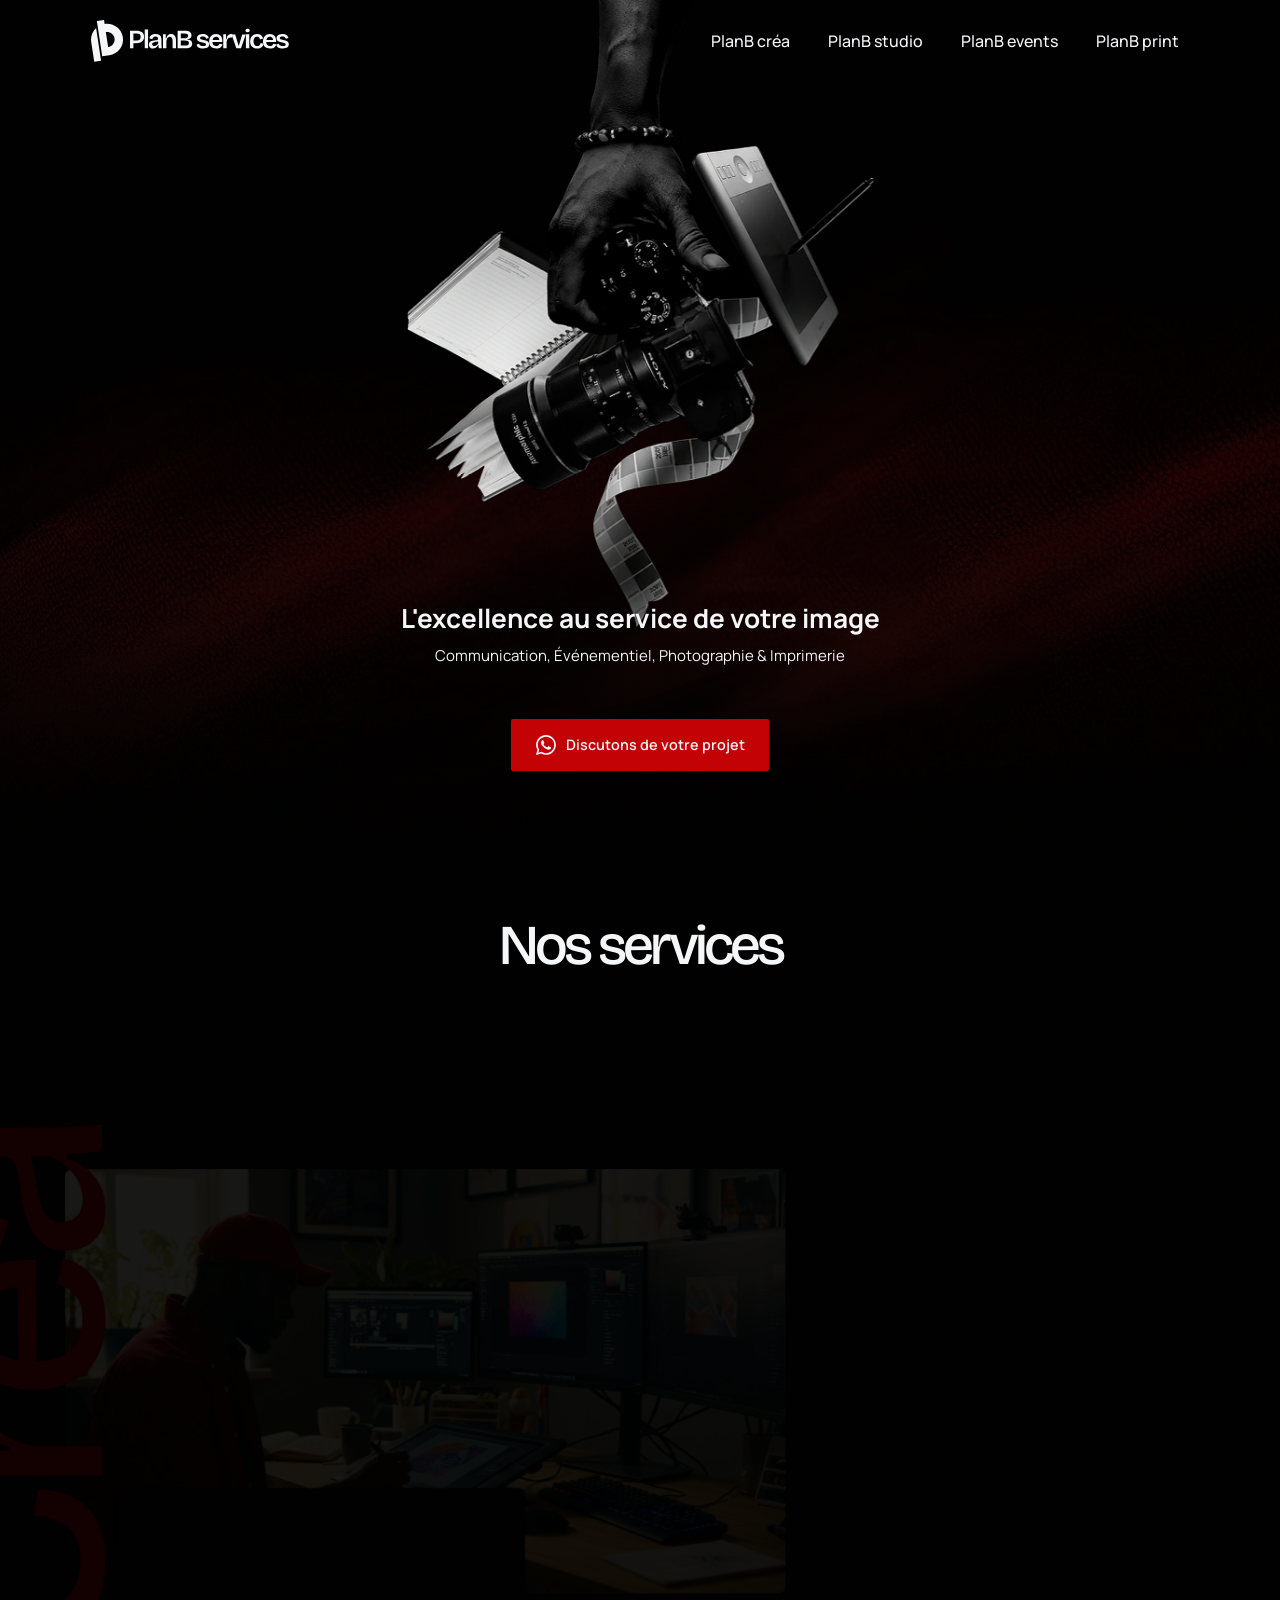
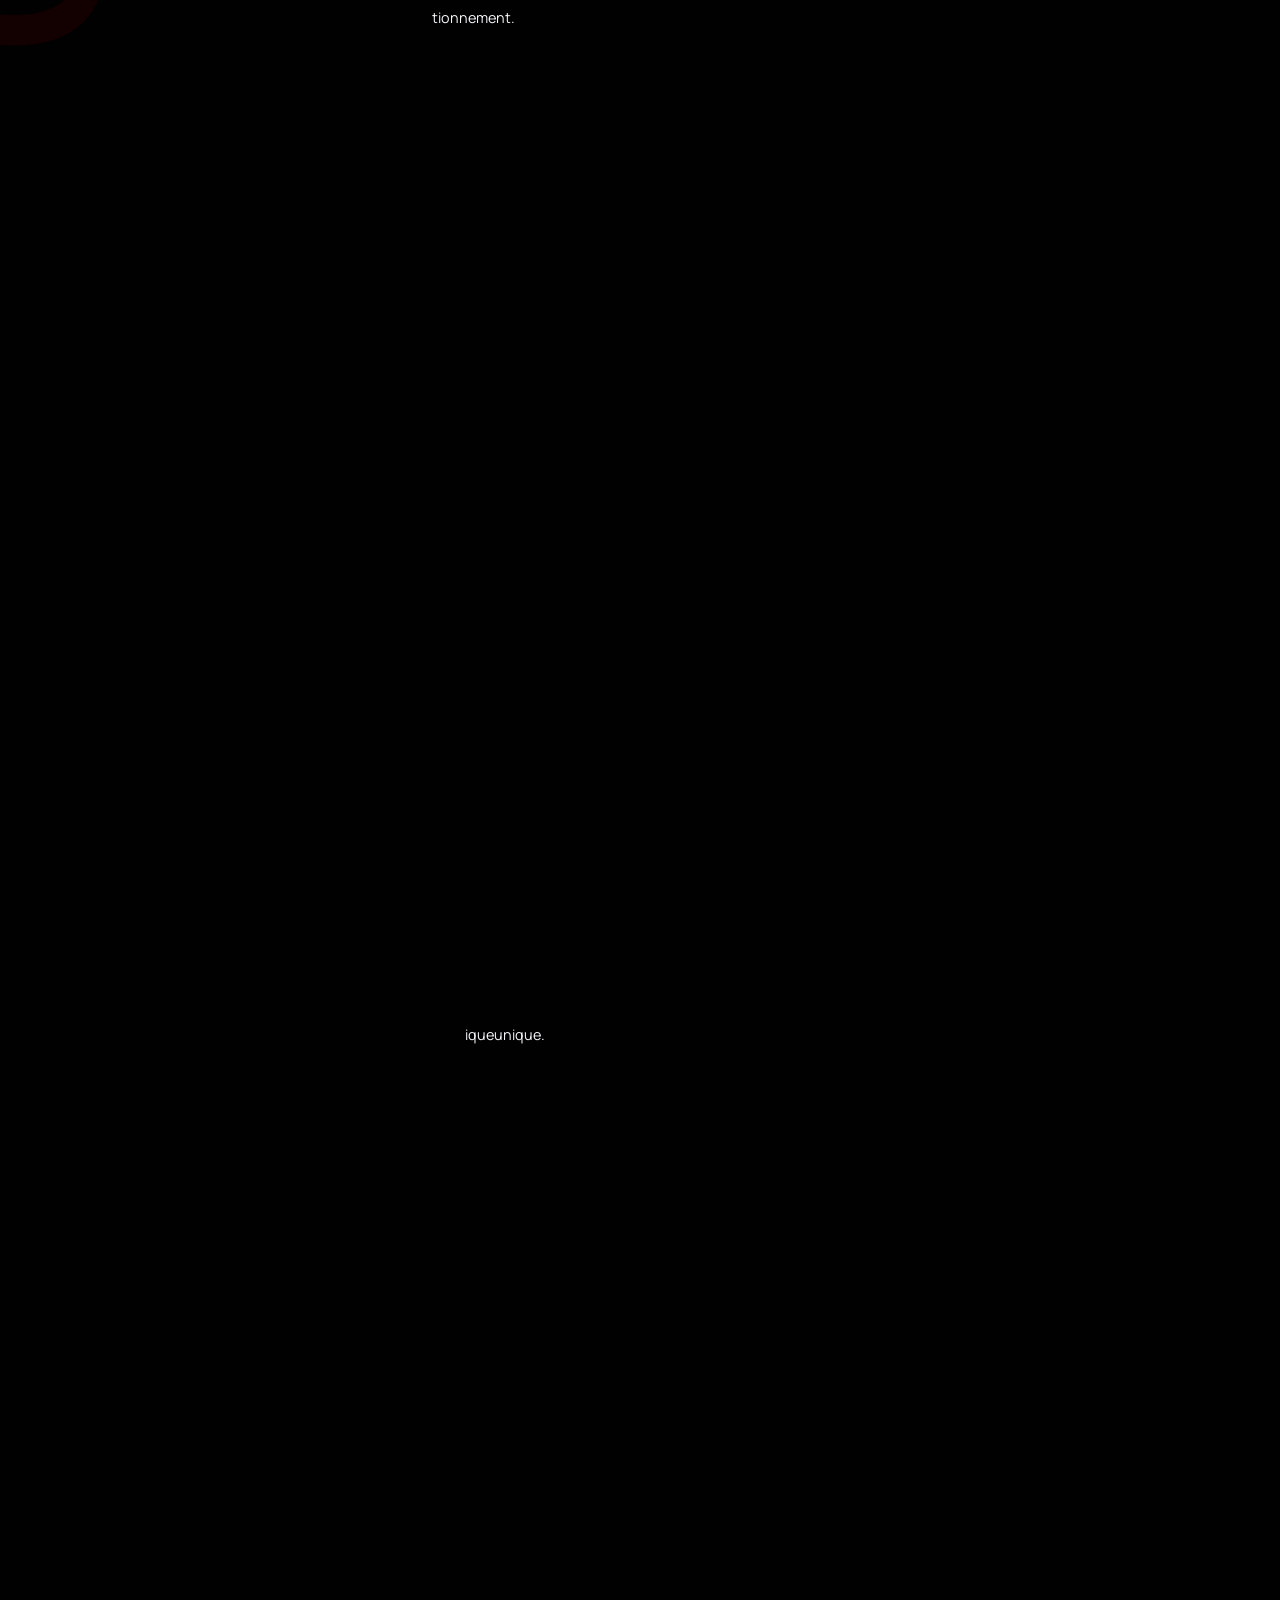
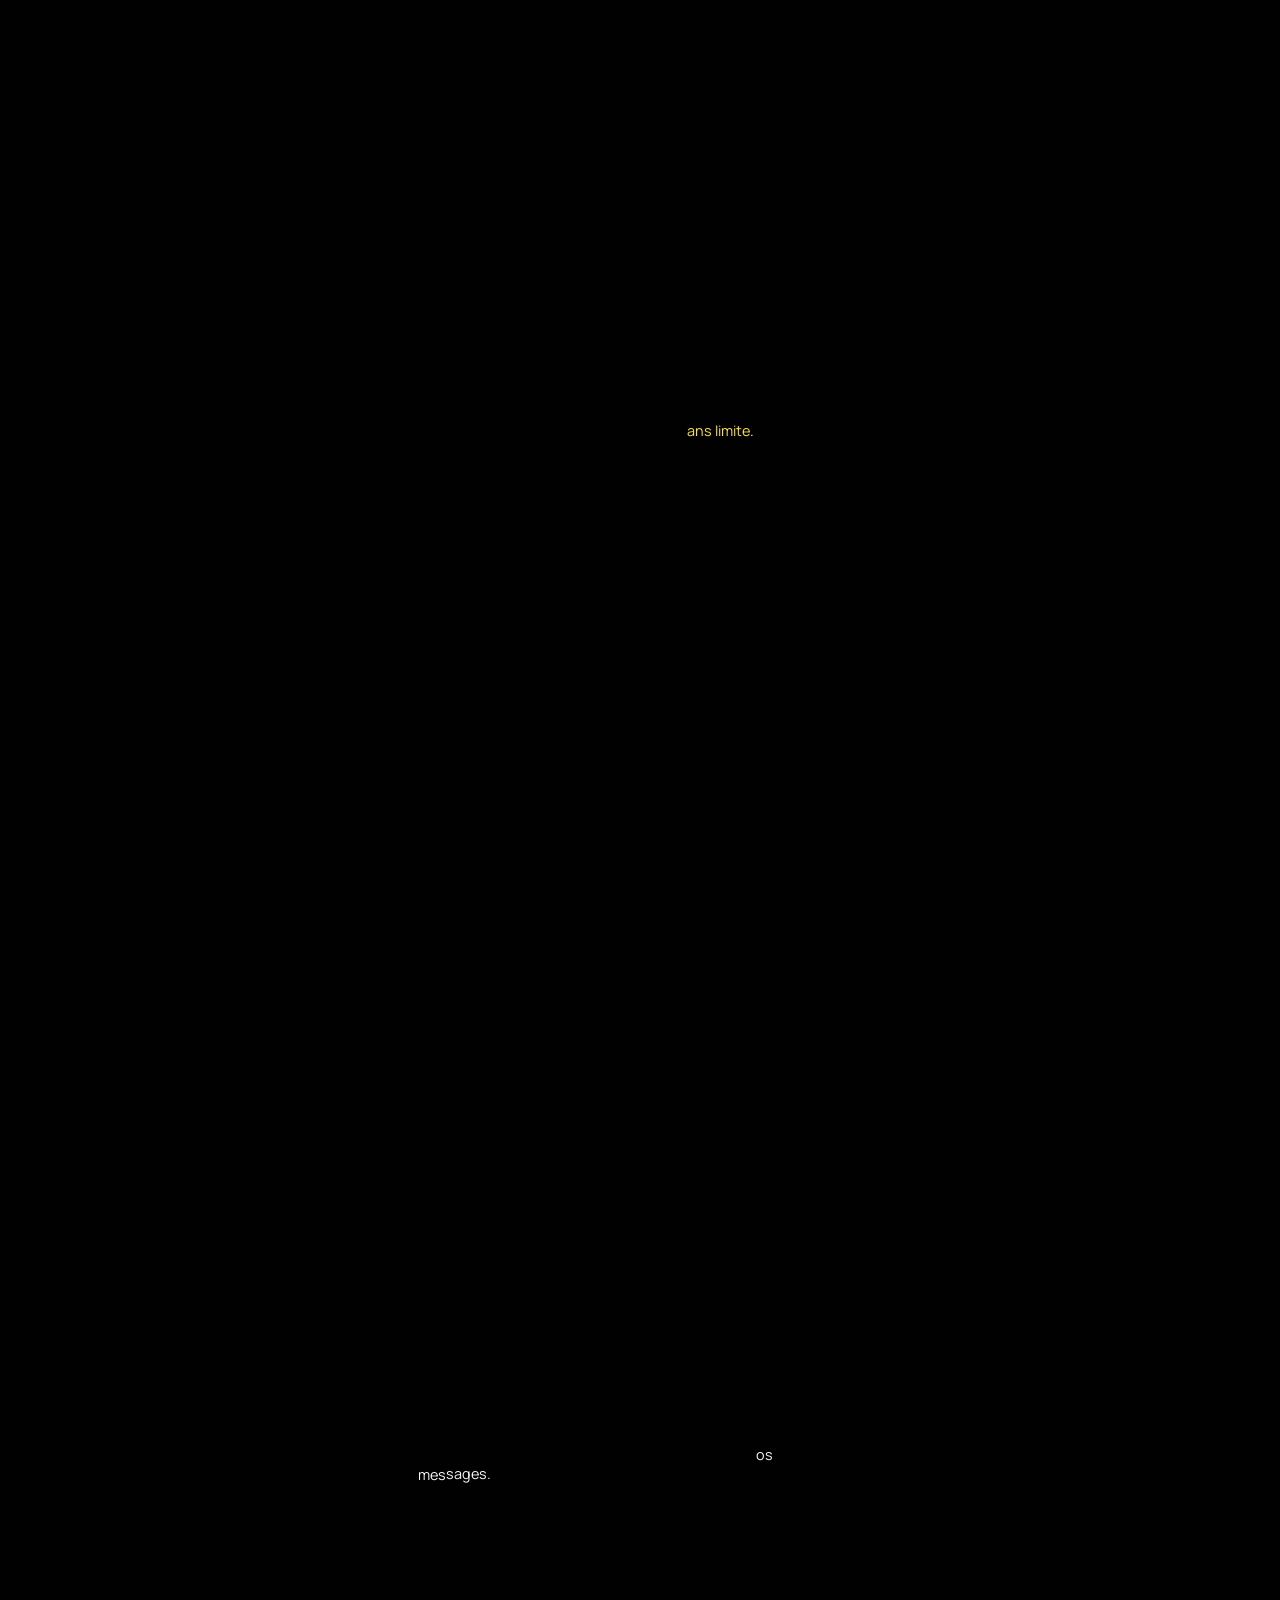
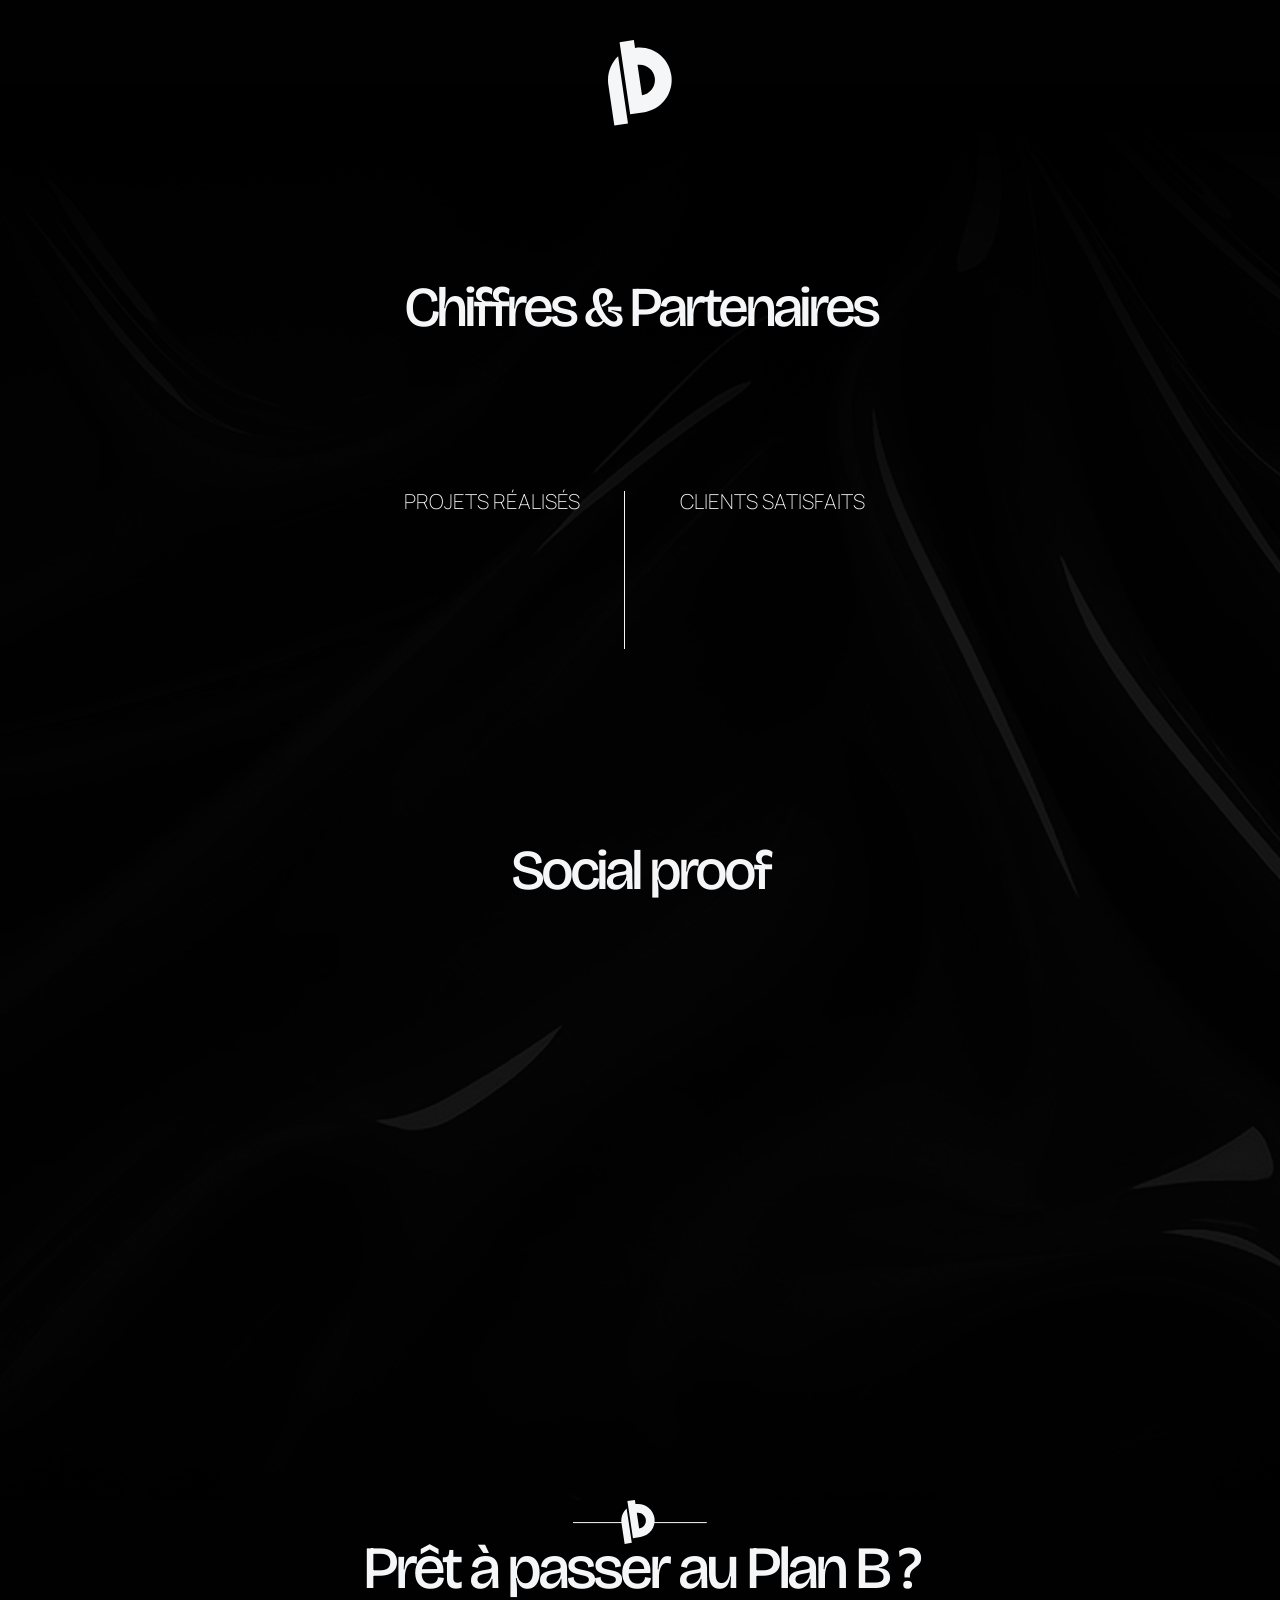
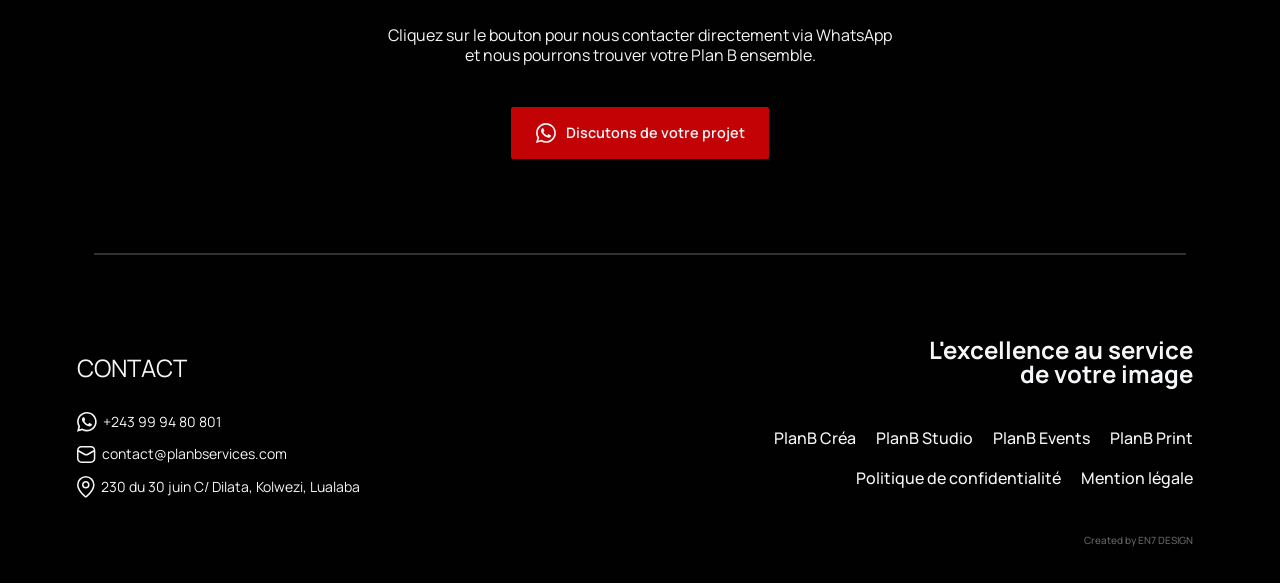
==== index.html @ 7822abae "update" ====
<!DOCTYPE html>
<!-- This site was created in Webflow. https://webflow.com --><!-- Last Published: Mon Mar 09 2026 15:01:54 GMT+0000 (Coordinated Universal Time) -->
<html data-wf-domain="planbservices.webflow.io" data-wf-page="699eeb5d9260fe08b76b0c05"
    data-wf-site="699eeb5b9260fe08b76b0b2a" data-wf-status="1" lang="fr-CD">

<head>
    <meta charset="utf-8" />
    <title>PlanB services</title>
    <meta
        content="PlanB Service est une entreprise spécialisée dans la communication, l’événementiel, la photographie professionnelle, le cleaning et l’imprimerie haute qualité. Nous mettons notre créativité, notre rigueur et notre professionnalisme au service des particuliers, des entreprises et des institutions pour des prestations sur mesure et de haute valeur."
        name="description" />
    <meta content="PlanB services" property="og:title" />
    <meta
        content="PlanB Service est une entreprise spécialisée dans la communication, l’événementiel, la photographie professionnelle, le cleaning et l’imprimerie haute qualité. Nous mettons notre créativité, notre rigueur et notre professionnalisme au service des particuliers, des entreprises et des institutions pour des prestations sur mesure et de haute valeur."
        property="og:description" />
    <meta
        content="images/Open_Graph.png"
        property="og:image" />
    <meta content="PlanB services" property="twitter:title" />
    <meta
        content="PlanB Service est une entreprise spécialisée dans la communication, l’événementiel, la photographie professionnelle, le cleaning et l’imprimerie haute qualité. Nous mettons notre créativité, notre rigueur et notre professionnalisme au service des particuliers, des entreprises et des institutions pour des prestations sur mesure et de haute valeur."
        property="twitter:description" />
    <meta property="og:type" content="website" />
    <meta content="width=device-width, initial-scale=1" name="viewport" />
    <style>.w-webflow-badge { display: none !important; }</style>
    <link href="css/main.css" rel="stylesheet" type="text/css" />
    <style>
        @media (max-width:991px) and (min-width:768px) {
            html.w-mod-js:not(.w-mod-ix) [data-w-id="c74a42cc-16de-cc41-8b6f-91c18eae8322"] {
                -webkit-transform: translate3d(1000px, null, 0) scale3d(1, 1, 1) rotateX(0) rotateY(0) rotateZ(0) skew(0, 0);
                -moz-transform: translate3d(1000px, null, 0) scale3d(1, 1, 1) rotateX(0) rotateY(0) rotateZ(0) skew(0, 0);
                -ms-transform: translate3d(1000px, null, 0) scale3d(1, 1, 1) rotateX(0) rotateY(0) rotateZ(0) skew(0, 0);
                transform: translate3d(1000px, null, 0) scale3d(1, 1, 1) rotateX(0) rotateY(0) rotateZ(0) skew(0, 0);
            }

            html.w-mod-js:not(.w-mod-ix) [data-w-id="a3615e4f-4cca-b094-3f94-c602d8b2dfe6"] {
                -webkit-transform: translate3d(1000px, null, 0) scale3d(1, 1, 1) rotateX(0) rotateY(0) rotateZ(0) skew(0, 0);
                -moz-transform: translate3d(1000px, null, 0) scale3d(1, 1, 1) rotateX(0) rotateY(0) rotateZ(0) skew(0, 0);
                -ms-transform: translate3d(1000px, null, 0) scale3d(1, 1, 1) rotateX(0) rotateY(0) rotateZ(0) skew(0, 0);
                transform: translate3d(1000px, null, 0) scale3d(1, 1, 1) rotateX(0) rotateY(0) rotateZ(0) skew(0, 0);
            }
        }

        @media (max-width:767px) and (min-width:480px) {
            html.w-mod-js:not(.w-mod-ix) [data-w-id="c74a42cc-16de-cc41-8b6f-91c18eae8322"] {
                -webkit-transform: translate3d(1000px, null, 0) scale3d(1, 1, 1) rotateX(0) rotateY(0) rotateZ(0) skew(0, 0);
                -moz-transform: translate3d(1000px, null, 0) scale3d(1, 1, 1) rotateX(0) rotateY(0) rotateZ(0) skew(0, 0);
                -ms-transform: translate3d(1000px, null, 0) scale3d(1, 1, 1) rotateX(0) rotateY(0) rotateZ(0) skew(0, 0);
                transform: translate3d(1000px, null, 0) scale3d(1, 1, 1) rotateX(0) rotateY(0) rotateZ(0) skew(0, 0);
            }

            html.w-mod-js:not(.w-mod-ix) [data-w-id="a3615e4f-4cca-b094-3f94-c602d8b2dfe6"] {
                -webkit-transform: translate3d(1000px, null, 0) scale3d(1, 1, 1) rotateX(0) rotateY(0) rotateZ(0) skew(0, 0);
                -moz-transform: translate3d(1000px, null, 0) scale3d(1, 1, 1) rotateX(0) rotateY(0) rotateZ(0) skew(0, 0);
                -ms-transform: translate3d(1000px, null, 0) scale3d(1, 1, 1) rotateX(0) rotateY(0) rotateZ(0) skew(0, 0);
                transform: translate3d(1000px, null, 0) scale3d(1, 1, 1) rotateX(0) rotateY(0) rotateZ(0) skew(0, 0);
            }
        }

        @media (max-width:479px) {
            html.w-mod-js:not(.w-mod-ix) [data-w-id="c74a42cc-16de-cc41-8b6f-91c18eae8322"] {
                -webkit-transform: translate3d(1000px, null, 0) scale3d(1, 1, 1) rotateX(0) rotateY(0) rotateZ(0) skew(0, 0);
                -moz-transform: translate3d(1000px, null, 0) scale3d(1, 1, 1) rotateX(0) rotateY(0) rotateZ(0) skew(0, 0);
                -ms-transform: translate3d(1000px, null, 0) scale3d(1, 1, 1) rotateX(0) rotateY(0) rotateZ(0) skew(0, 0);
                transform: translate3d(1000px, null, 0) scale3d(1, 1, 1) rotateX(0) rotateY(0) rotateZ(0) skew(0, 0);
            }

            html.w-mod-js:not(.w-mod-ix) [data-w-id="a3615e4f-4cca-b094-3f94-c602d8b2dfe6"] {
                -webkit-transform: translate3d(1000px, null, 0) scale3d(1, 1, 1) rotateX(0) rotateY(0) rotateZ(0) skew(0, 0);
                -moz-transform: translate3d(1000px, null, 0) scale3d(1, 1, 1) rotateX(0) rotateY(0) rotateZ(0) skew(0, 0);
                -ms-transform: translate3d(1000px, null, 0) scale3d(1, 1, 1) rotateX(0) rotateY(0) rotateZ(0) skew(0, 0);
                transform: translate3d(1000px, null, 0) scale3d(1, 1, 1) rotateX(0) rotateY(0) rotateZ(0) skew(0, 0);
            }
        }
    </style>

    <link href="https://fonts.googleapis.com" rel="preconnect" />
    <link href="https://fonts.gstatic.com" rel="preconnect" crossorigin="anonymous" />
    <script src="js/webfont.js" type="text/javascript"></script>
    <script
        type="text/javascript">WebFont.load({ google: { families: ["Bricolage Grotesque:300,400,500,600,700", "Manrope:300,400,500,600,700"] } });</script>
    <script
        type="text/javascript">!function (o, c) { var n = c.documentElement, t = " w-mod-"; n.className += t + "js", ("ontouchstart" in o || o.DocumentTouch && c instanceof DocumentTouch) && (n.className += t + "touch") }(window, document);</script>
    <link href="images/Favicon_32.svg"
        rel="shortcut icon" type="image/x-icon" />
    <link href="images/Webclip.svg"
        rel="apple-touch-icon" />
</head>

<body class="body">
    <div class="navbar navbg">
        <div class="nav_container"><a href="/" aria-current="page" class="w-inline-block w--current"><img
                    src="images/Logo.svg"
                    loading="eager" alt="Logo PlanB services" class="nav_logo" /></a><img
                src="images/Icon-Burger.svg"
                loading="lazy" data-w-id="e7c700ce-c413-b116-5d73-590a973cc11f" alt="" class="icon-burger" /><img
                src="images/Icon-X.svg"
                loading="lazy" data-w-id="4d67cb08-0c74-71ad-fd3b-d92de8c2fee2" alt="" class="icon-x" />
            <div class="nav_linkgrp"><a href="#" class="nav_link w-inline-block">
                    <p class="nav_link-p">PlanB créa</p>
                </a><a href="#" class="nav_link w-inline-block">
                    <p class="nav_link-p">PlanB studio</p>
                </a><a href="#" class="nav_link w-inline-block">
                    <p class="nav_link-p">PlanB events</p>
                </a><a href="#" class="nav_link w-inline-block">
                    <p class="nav_link-p">PlanB print</p>
                </a></div>
        </div>
        <div data-w-id="c74a42cc-16de-cc41-8b6f-91c18eae8322" class="nav_link-mobile">
            <div class="nav_linkgrp-mobile"><a href="#" class="nav_link w-inline-block">
                    <p class="nav_link-p">PlanB créa</p>
                </a><a href="#" class="nav_link w-inline-block">
                    <p class="nav_link-p">PlanB studio</p>
                </a><a href="#" class="nav_link w-inline-block">
                    <p class="nav_link-p">PlanB events</p>
                </a><a href="#" class="nav_link w-inline-block">
                    <p class="nav_link-p">PlanB print</p>
                </a></div><img
                src="images/Icon.svg"
                loading="lazy" alt="" />
        </div>
    </div>
    <div class="navbar">
        <div class="nav_container"><a href="/" aria-current="page" class="w-inline-block w--current"><img
                    src="images/Logo.svg"
                    loading="eager" alt="Logo PlanB services" class="nav_logo" /></a><img
                src="images/Icon-Burger.svg"
                loading="lazy" alt="" class="icon-burger" /><img
                src="images/Icon-X.svg"
                loading="lazy" data-w-id="a3615e4f-4cca-b094-3f94-c602d8b2dfd8" alt="" class="icon-x" />
            <div class="nav_linkgrp"><a href="#" class="nav_link w-inline-block">
                    <p class="nav_link-p">PlanB créa</p>
                </a><a href="#" class="nav_link w-inline-block">
                    <p class="nav_link-p">PlanB studio</p>
                </a><a href="#" class="nav_link w-inline-block">
                    <p class="nav_link-p">PlanB events</p>
                </a><a href="#" class="nav_link w-inline-block">
                    <p class="nav_link-p">PlanB print</p>
                </a></div>
        </div>
        <div data-w-id="a3615e4f-4cca-b094-3f94-c602d8b2dfe6" class="nav_link-mobile">
            <div class="nav_linkgrp-mobile"><a href="#" class="nav_link w-inline-block">
                    <p class="nav_link-p">PlanB créa</p>
                </a><a href="#" class="nav_link w-inline-block">
                    <p class="nav_link-p">PlanB studio</p>
                </a><a href="#" class="nav_link w-inline-block">
                    <p class="nav_link-p">PlanB events</p>
                </a><a href="#" class="nav_link w-inline-block">
                    <p class="nav_link-p">PlanB print</p>
                </a></div><img
                src="images/Icon.svg"
                loading="lazy" alt="" />
        </div>
    </div>
    <div class="header"><img
            src="images/Tof_1.webp"
            loading="eager" data-w-id="e3d3c56b-3a02-8de1-d764-bba1843bf811" sizes="(max-width: 504px) 100vw, 504px"
            alt=""
            srcset="images/Tof_1-p-500.webp 500w, images/Tof_1.webp 504w"
            class="header_tof1" />
        <div class="header_titlegrp">
            <div class="header_titlegrp_title">
                <p class="header_p1">L&#x27;excellence au service de votre image</p>
                <h1 class="header_p2">Communication, Événementiel, Photographie &amp; Imprimerie</h1>
            </div>
            <div
                data-wf-target="[[[&quot;699eeb5d9260fe08b76b0c05&quot;,&quot;8f1b9cdf-6d12-6ef9-91c6-23f1eb458096&quot;],[]]]">
                <a href="https://wa.me/+243999480801/" class="cta w-inline-block"><img
                        src="images/Icon-WhatsApp.svg"
                        loading="lazy" alt="" />
                    <p class="cta-text">Discutons de votre projet</p>
                </a></div>
        </div>
    </div>
    <section class="servicestitle">
        <h2 class="titlesection">Nos services</h2>
    </section>
    <section data-w-id="0fa7e7b3-b538-0a51-0c16-571c35d60971" class="servicescrea">
        <div class="crea_container">
            <div class="titlegrp">
                <h2 id="Crea-Titlte" class="titlegrp_p1">PlanB <span class="accentprimary">créa</span></h2>
                <h2 id="Crea-Titlte-Mobile" class="titlegrp_p1 mobile">PlanB <span class="accentprimary">créa</span>
                </h2>
                <p id="Crea_Paragraphe" class="titlegrp_p2">Donnez vie à votre identité. De la <span
                        class="accent">stratégie marketing</span> au <span class="accent">design graphique</span>, nous
                    concevons des <span class="accent">univers visuels</span> qui captivent votre audience et renforcent
                    votre positionnement.</p>
                <p id="Crea_Paragraphe-Mobile" class="titlegrp_p2 mobile">Donnez vie à votre identité. De la <span
                        class="accent">stratégie marketing</span> au <span class="accent">design graphique</span>, nous
                    concevons des <span class="accent">univers visuels</span> qui captivent votre audience et renforcent
                    votre positionnement.</p>
            </div>
            <div id="CTA-Crea"
                data-wf-target="[[[&quot;699eeb5d9260fe08b76b0c05&quot;,&quot;906fb30f-d2c0-e6ce-91c4-baf563263d51&quot;],[]]]"
                class="cardcta-bloc"><a href="#" class="cta w-button">Voir nos réalisations Créa -&gt;</a></div><img
                src="images/Img_Crea.webp"
                loading="lazy" sizes="(max-width: 1039px) 100vw, 1039px"
                srcset="images/Img_Crea-p-500.webp 500w, images/Img_Crea-p-800.webp 800w, images/Img_Crea.webp 1039w"
                alt="PlanB crea" class="img-services" /><img
                src="images/Img_Crea-Mobile.webp"
                loading="lazy" sizes="(max-width: 1112px) 100vw, 1112px"
                srcset="images/Img_Crea-Mobile-p-500.webp 500w, images/Img_Crea-Mobile-p-800.webp 800w, images/Img_Crea-Mobile-p-1080.webp 1080w, images/Img_Crea-Mobile.webp 1112w"
                alt="PlanB Crea" id="Img_Crea-Mobile" class="img_services-mobile" />
        </div>
    </section>
    <section data-w-id="b0c1cf1f-c4ae-402e-6e4e-e07260f9c871" class="servicesstudio">
        <div class="studio-container">
            <div class="titlegrp studio">
                <h2 id="Studio-Titlte" class="titlegrp_p1">PlanB <span class="accentprimary">studio</span></h2>
                <h2 id="Studio-Titlte-Mobile" class="titlegrp_p1 mobile">PlanB <span class="accentprimary">studio</span>
                </h2>
                <p id="Studio_Paragraphe" class="titlegrp_p2"><span class="accent">L&#x27;art de capturer
                        l&#x27;essentiel</span>. Nos experts en photographie et vidéographie immortalisent vos projets
                    avec une qualité cinématographique et un regard artistiqueunique.</p>
                <p id="Studio_Paragraphe-Mobile" class="titlegrp_p2 mobile"><span class="accent">L&#x27;art de capturer
                        l&#x27;essentiel</span>. Nos experts en photographie et vidéographie immortalisent vos projets
                    avec une qualité cinématographique et un regard artistique unique.</p>
            </div>
            <div id="CTA-Studio" class="cardcta-bloc"><a href="#" class="cta w-button">Voir nos réalisations Studio
                    -&gt;</a></div><img
                src="images/Img_Studio.webp"
                loading="eager" sizes="(max-width: 1018px) 100vw, 1018px"
                srcset="images/Img_Studio-p-500.webp 500w, images/Img_Studio-p-800.webp 800w, images/Img_Studio.webp 1018w"
                alt="PlanB studio" class="img-services studio" /><img
                src="images/Img_Studio-Mobile.webp"
                loading="lazy" sizes="(max-width: 1243px) 100vw, 1243px"
                srcset="images/Img_Studio-Mobile-p-500.webp 500w, images/Img_Studio-Mobile-p-800.webp 800w, images/Img_Studio-Mobile-p-1080.webp 1080w, images/Img_Studio-Mobile.webp 1243w"
                alt="PlanB studio" id="Img_Studio-Mobile" class="img_services-mobile studio" />
        </div>
    </section>
    <section data-w-id="dc34fd31-a7d4-89fa-13bd-3446bd7495a3" class="servicesevents">
        <div class="events-container">
            <div class="titlegrp events">
                <h2 id="Events-Titlte" class="titlegrp_p1">PlanB <span class="accentprimary">events</span></h2>
                <h2 id="Events-Titlte-Mobile" class="titlegrp_p1 mobile">PlanB <span class="accentprimary">events</span>
                </h2>
                <p id="Events_Paragraphe" class="titlegrp_p2">Transformez vos idées en moments inoubliables. Nous
                    orchestrons vos <span class="accent">événements privés</span> et <span
                        class="accent">corporatifs</span> avec une rigueur logistique et une <span
                        class="accent">créativité sans limite</span>.</p>
                <p id="Events_Paragraphe-Mobile" class="titlegrp_p2 mobile"><span class="accent">L&#x27;art de capturer
                        l&#x27;essentiel</span>. Nos experts en photographie et vidéographie immortalisent vos projets
                    avec une qualité cinématographique et un regard artistique unique.</p>
            </div>
            <div id="CTA-Events" class="cardcta-bloc"><a href="#" class="cta w-button">Voir nos réalisations Events
                    -&gt;</a></div><img
                src="images/Img_Events.webp"
                loading="lazy" sizes="(max-width: 1027px) 100vw, 1027px"
                srcset="images/Img_Events-p-500.webp 500w, images/Img_Events-p-800.webp 800w, images/Img_Events.webp 1027w"
                alt="PlanB Events" class="img-services events" /><img
                src="images/Img_Events-Mobile.webp"
                loading="lazy" sizes="(max-width: 1180px) 100vw, 1180px"
                srcset="images/Img_Events-Mobile-p-500.webp 500w, images/Img_Events-Mobile-p-800.webp 800w, images/Img_Events-Mobile-p-1080.webp 1080w, images/Img_Events-Mobile.webp 1180w"
                alt="PlanB Events" id="Img_Events-Mobile" class="img_services-mobile events" />
        </div>
    </section>
    <section data-w-id="2af33fd7-003f-6335-d7af-de09f0a50bcc" class="servicesprint">
        <div class="print-container">
            <div class="titlegrp print">
                <h2 id="Print-Titlte" class="titlegrp_p1">PlanB <span class="accentprimary">print</span></h2>
                <h2 id="Print-Titlte-Mobile" class="titlegrp_p1 mobile">PlanB <span class="accentprimary">print</span>
                </h2>
                <p id="Print_Paragraphe" class="titlegrp_p2">L&#x27;impression haute définition sur tous supports. Petit
                    ou grand format, nous garantissons une <span class="accent">précision technique</span> et des <span
                        class="accent">finitions premium</span> pour sublimer vos messages.</p>
                <p id="Print_Paragraphe-Mobile" class="titlegrp_p2 mobile">L&#x27;impression haute définition sur tous
                    supports. Petit ou grand format, nous garantissons une <span class="accent">précision
                        technique</span> et des <span class="accent">finitions premium</span> pour sublimer vos
                    messages.</p>
            </div>
            <div id="CTA-Print" class="cardcta-bloc"><a href="#" class="cta w-button">Voir nos réalisations Print
                    -&gt;</a></div><img
                src="images/Img-Print.webp"
                loading="lazy" sizes="(max-width: 1027px) 100vw, 1027px"
                srcset="images/Img-Print-p-500.webp 500w, images/Img-Print-p-800.webp 800w, images/Img-Print.webp 1027w"
                alt="PlanB Print" class="img-services print" /><img
                src="images/Img-Print-Mobile.webp"
                loading="lazy" sizes="(max-width: 1163px) 100vw, 1163px"
                srcset="images/Img-Print-Mobile-p-500.webp 500w, images/Img-Print-Mobile-p-800.webp 800w, images/Img-Print-Mobile-p-1080.webp 1080w, images/Img-Print-Mobile.webp 1163w"
                alt="PlanB Print" id="Img_Print-Mobile" class="img_services-mobile print" />
        </div>
    </section>
    <section class="socialproof-chiffres">
        <section class="chiffres"><img
                src="images/Logo-Icon.svg"
                loading="lazy" alt="Symbole PlanB services" class="chiffres-icon" />
            <div class="chiffres-container">
                <h2 class="titlesection">Chiffres &amp; Partenaires</h2>
                <div class="chiffres-bloc">
                    <div class="chiffres_bloc">
                        <p class="chiffres_p1">Projets réalisés</p>
                        <p id="Chiffres_01" class="chiffres_p2">150+</p>
                        <p id="Chiffres_01-Mobile" class="chiffres_p2 mobile">150+</p>
                    </div>
                    <div class="chiffres_bloc bloc2">
                        <p class="chiffres_p1">Clients satisfaits</p>
                        <p id="Chiffres_02" class="chiffres_p2">98%</p>
                        <p id="Chiffres_02-Mobile" class="chiffres_p2 mobile">98%</p>
                    </div>
                </div>
            </div>
        </section>
        <section class="socialproof">
            <div class="socialproof-container">
                <h2 class="titlesection">Social proof</h2>
                <div id="SocialProof" class="socialproof_card-wrapper">
                    <div id="SocialCard-1" class="socialproof_card"><img
                            src="images/SocialProof_Img-01.png"
                            loading="lazy" alt="" class="socialproof_img" />
                        <div class="socialproof_textgrp">
                            <p class="socialproof_p1">Une organisation sans faille pour le lancement de notre nouveau
                                produit. PlanB a su transformer une simple salle en un univers immersif qui a bluffé nos
                                partenaires.</p>
                            <p class="socialproof_p2">Marc D., Directeur Marketing</p>
                        </div>
                    </div>
                    <div id="SocialCard-2" class="socialproof_card"><img
                            src="images/SocialProof_Img-02.png"
                            loading="lazy" alt="" class="socialproof_img" />
                        <div class="socialproof_textgrp">
                            <p class="socialproof_p1">La synergie entre le studio photo et l&#x27;équipe créative est
                                incroyable. Ils ont capturé l&#x27;essence de notre marque de joaillerie avec une
                                élégance rare.</p>
                            <p class="socialproof_p2">Sarah L., Créatrice de bijoux</p>
                        </div>
                    </div>
                    <div id="SocialCard-3" class="socialproof_card"><img
                            src="images/SocialProof_Img-03.png"
                            loading="lazy" alt="" class="socialproof_img" />
                        <div class="socialproof_textgrp">
                            <p class="socialproof_p1">Réactivité et qualité de finition exemplaires. Nos catalogues de
                                luxe ont été livrés en un temps record avec une précision de couleur parfaite.</p>
                            <p class="socialproof_p2">Jean-Pierre M., Responsable Communication</p>
                        </div>
                    </div>
                    <div id="SocialCard-4" class="socialproof_card"><img
                            src="images/SocialProof_Img-04.png"
                            loading="lazy" alt="" class="socialproof_img" />
                        <div class="socialproof_textgrp">
                            <p class="socialproof_p1">Au-delà de l&#x27;exécution, c&#x27;est l&#x27;écoute et le
                                conseil qui font la force de PlanB. Ils ont su redonner une cohérence à notre image de
                                marque avec un professionnalisme exemplaire.</p>
                            <p class="socialproof_p2">Anne-Sophie R., Fondatrice de Start-up</p>
                        </div>
                    </div>
                </div>
                <div id="SocialProof-Mobile" class="socialproof_card-wrapper mobile">
                    <div id="SocialCard-1-Mobile" class="socialproof_card mobile"><img
                            src="images/SocialProof_Img-01.png"
                            loading="lazy" alt="" class="socialproof_img" />
                        <div class="socialproof_textgrp">
                            <p class="socialproof_p1">Une organisation sans faille pour le lancement de notre nouveau
                                produit. PlanB a su transformer une simple salle en un univers immersif qui a bluffé nos
                                partenaires.</p>
                            <p class="socialproof_p2">Marc D., Directeur Marketing</p>
                        </div>
                    </div>
                    <div id="SocialCard-2-Mobile" class="socialproof_card mobile"><img
                            src="images/SocialProof_Img-02.png"
                            loading="lazy" alt="" class="socialproof_img" />
                        <div class="socialproof_textgrp">
                            <p class="socialproof_p1">La synergie entre le studio photo et l&#x27;équipe créative est
                                incroyable. Ils ont capturé l&#x27;essence de notre marque de joaillerie avec une
                                élégance rare.</p>
                            <p class="socialproof_p2">Sarah L., Créatrice de bijoux</p>
                        </div>
                    </div>
                    <div id="SocialCard-3-Mobile" class="socialproof_card mobile"><img
                            src="images/SocialProof_Img-03.png"
                            loading="lazy" alt="" class="socialproof_img" />
                        <div class="socialproof_textgrp">
                            <p class="socialproof_p1">Réactivité et qualité de finition exemplaires. Nos catalogues de
                                luxe ont été livrés en un temps record avec une précision de couleur parfaite.</p>
                            <p class="socialproof_p2">Jean-Pierre M., Responsable Communication</p>
                        </div>
                    </div>
                    <div id="SocialCard-4-Mobile" class="socialproof_card mobile"><img
                            src="images/SocialProof_Img-04.png"
                            loading="lazy" alt="" class="socialproof_img" />
                        <div class="socialproof_textgrp">
                            <p class="socialproof_p1">Au-delà de l&#x27;exécution, c&#x27;est l&#x27;écoute et le
                                conseil qui font la force de PlanB. Ils ont su redonner une cohérence à notre image de
                                marque avec un professionnalisme exemplaire.</p>
                            <p class="socialproof_p2">Anne-Sophie R., Fondatrice de Start-up</p>
                        </div>
                    </div>
                </div>
            </div>
        </section>
    </section>
    
    <section class="steptob"><img
            src="images/Icon_Line.svg"
            loading="lazy" alt="" />
        <div class="steptob-container">
            <div class="steptob_titlegrp">
                <h2 class="steptob_p1">Prêt à passer au Plan B ?</h2>
                <p class="steptob_p2">Cliquez sur le bouton pour nous contacter directement via WhatsApp et nous
                    pourrons trouver votre Plan B ensemble.</p>
            </div>
            <div><a href="https://wa.me/+243999480801/" class="cta w-inline-block"><img
                        src="images/Icon-WhatsApp.svg"
                        loading="lazy" alt="" />
                    <p class="cta-text">Discutons de votre projet</p>
                </a></div>
        </div>
    </section>

    <section class="footer">
        <img src="images/Footer-Line.svg" loading="lazy" alt="" class="footer_line" />
        <div class="footer-container">
            <p class="signature">Created by EN7 DESIGN</p>
            <div class="footer_contact">
                <p class="contact-title">CONTACT</p>
                <div class="contact-listgrp">
                    <div class="contact_list"><img
                            src="images/Footer-Icon-WhatsApp.svg"
                            loading="lazy" alt="" class="footer_icon" />
                        <p class="contact-p">+243 99 94 80 801</p>
                    </div>
                    <div class="contact_list"><img
                            src="images/Footer-Icon-Mail.svg"
                            loading="lazy" alt="" class="footer_icon" />
                        <p class="contact-p">contact@planbservices.com</p>
                    </div>
                    <div class="contact_list"><img
                            src="images/Footer-Icon-Map.svg"
                            loading="lazy" alt="" class="footer_icon" />
                        <p class="contact-p">230 du 30 juin C/ Dilata, Kolwezi, Lualaba</p>
                    </div>
                </div>
            </div>
            <div class="footer_right">
                <p class="footer_right-p1">L&#x27;excellence au service de votre image</p>
                <div class="footer_right-linkgrp"><a href="#" class="nav_link w-inline-block">
                        <p class="nav_link-p is-footer">PlanB Créa</p>
                    </a><a href="#" class="nav_link w-inline-block">
                        <p class="nav_link-p is-footer">PlanB Studio</p>
                    </a><a href="#" class="nav_link w-inline-block">
                        <p class="nav_link-p is-footer">PlanB Events</p>
                    </a><a href="#" class="nav_link w-inline-block">
                        <p class="nav_link-p is-footer">PlanB Print</p>
                    </a><a href="#" class="nav_link w-inline-block">
                        <p class="nav_link-p is-footer">Politique de confidentialité</p>
                    </a><a href="#" class="nav_link w-inline-block">
                        <p class="nav_link-p is-footer">Mention légale</p>
                    </a></div>
            </div>
        </div>
    </section>


    <script src="js/jquery-3.5.1.min.dc5e7f18c8.js" type="text/javascript"></script>
    <script src="js/webflow.schunk.778b1a6248836936.js" type="text/javascript"></script>
    <script src="js/webflow.schunk.cca74d891fb74670.js" type="text/javascript"></script>
    <script src="js/webflow.1ccc0ee3.d266152bd917e7a1.js" type="text/javascript"></script>
    <script src="js/gsap.min.js" type="text/javascript"></script>
    <script src="js/ScrollTrigger.min.js" type="text/javascript"></script>
    <script src="js/SplitText.min.js" type="text/javascript"></script>
    <script src="js/gsap-fix.js" type="text/javascript"></script>
    <script>
        $(document).ready(function() {
            $(".w-webflow-badge").removeClass("w-webflow-badge").empty(); 
        });
    </script>
</body>

</html>
---- css/main.css ----
html {
  -webkit-text-size-adjust: 100%;
  -ms-text-size-adjust: 100%;
  font-family: sans-serif;
}

body {
  margin: 0;
}

article, aside, details, figcaption, figure, footer, header, hgroup, main, menu, nav, section, summary {
  display: block;
}

audio, canvas, progress, video {
  vertical-align: baseline;
  display: inline-block;
}

audio:not([controls]) {
  height: 0;
  display: none;
}

[hidden], template {
  display: none;
}

a {
  background-color: #0000;
}

a:active, a:hover {
  outline: 0;
}

abbr[title] {
  border-bottom: 1px dotted;
}

b, strong {
  font-weight: bold;
}

dfn {
  font-style: italic;
}

h1 {
  margin: .67em 0;
  font-size: 2em;
}

mark {
  color: #000;
  background: #ff0;
}

small {
  font-size: 80%;
}

sub, sup {
  vertical-align: baseline;
  font-size: 75%;
  line-height: 0;
  position: relative;
}

sup {
  top: -.5em;
}

sub {
  bottom: -.25em;
}

img {
  border: 0;
}

svg:not(:root) {
  overflow: hidden;
}

hr {
  box-sizing: content-box;
  height: 0;
}

pre {
  overflow: auto;
}

code, kbd, pre, samp {
  font-family: monospace;
  font-size: 1em;
}

button, input, optgroup, select, textarea {
  color: inherit;
  font: inherit;
  margin: 0;
}

button {
  overflow: visible;
}

button, select {
  text-transform: none;
}

button, html input[type="button"], input[type="reset"] {
  -webkit-appearance: button;
  cursor: pointer;
}

button[disabled], html input[disabled] {
  cursor: default;
}

button::-moz-focus-inner, input::-moz-focus-inner {
  border: 0;
  padding: 0;
}

input {
  line-height: normal;
}

input[type="checkbox"], input[type="radio"] {
  box-sizing: border-box;
  padding: 0;
}

input[type="number"]::-webkit-inner-spin-button, input[type="number"]::-webkit-outer-spin-button {
  height: auto;
}

input[type="search"] {
  -webkit-appearance: none;
}

input[type="search"]::-webkit-search-cancel-button, input[type="search"]::-webkit-search-decoration {
  -webkit-appearance: none;
}

legend {
  border: 0;
  padding: 0;
}

textarea {
  overflow: auto;
}

optgroup {
  font-weight: bold;
}

table {
  border-collapse: collapse;
  border-spacing: 0;
}

td, th {
  padding: 0;
}

@font-face {
  font-family: webflow-icons;
  src: url("[data-uri]") format("truetype");
  font-weight: normal;
  font-style: normal;
}

[class^="w-icon-"], [class*=" w-icon-"] {
  speak: none;
  font-variant: normal;
  text-transform: none;
  -webkit-font-smoothing: antialiased;
  -moz-osx-font-smoothing: grayscale;
  font-style: normal;
  font-weight: normal;
  line-height: 1;
  font-family: webflow-icons !important;
}

.w-icon-slider-right:before {
  content: "";
}

.w-icon-slider-left:before {
  content: "";
}

.w-icon-nav-menu:before {
  content: "";
}

.w-icon-arrow-down:before, .w-icon-dropdown-toggle:before {
  content: "";
}

.w-icon-file-upload-remove:before {
  content: "";
}

.w-icon-file-upload-icon:before {
  content: "";
}

* {
  box-sizing: border-box;
}

html {
  height: 100%;
}

body {
  color: #333;
  background-color: #fff;
  min-height: 100%;
  margin: 0;
  font-family: Arial, sans-serif;
  font-size: 14px;
  line-height: 20px;
}

img {
  vertical-align: middle;
  max-width: 100%;
  display: inline-block;
}

html.w-mod-touch * {
  background-attachment: scroll !important;
}

.w-block {
  display: block;
}

.w-inline-block {
  max-width: 100%;
  display: inline-block;
}

.w-clearfix:before, .w-clearfix:after {
  content: " ";
  grid-area: 1 / 1 / 2 / 2;
  display: table;
}

.w-clearfix:after {
  clear: both;
}

.w-hidden {
  display: none;
}

.w-button {
  color: #fff;
  line-height: inherit;
  cursor: pointer;
  background-color: #3898ec;
  border: 0;
  border-radius: 0;
  padding: 9px 15px;
  text-decoration: none;
  display: inline-block;
}

input.w-button {
  -webkit-appearance: button;
}

html[data-w-dynpage] [data-w-cloak] {
  color: #0000 !important;
}

.w-code-block {
  margin: unset;
}

pre.w-code-block code {
  all: inherit;
}

.w-optimization {
  display: contents;
}

.w-webflow-badge, .w-webflow-badge > img {
  box-sizing: unset;
  width: unset;
  height: unset;
  max-height: unset;
  max-width: unset;
  min-height: unset;
  min-width: unset;
  margin: unset;
  padding: unset;
  float: unset;
  clear: unset;
  border: unset;
  border-radius: unset;
  background: unset;
  background-image: unset;
  background-position: unset;
  background-size: unset;
  background-repeat: unset;
  background-origin: unset;
  background-clip: unset;
  background-attachment: unset;
  background-color: unset;
  box-shadow: unset;
  transform: unset;
  direction: unset;
  font-family: unset;
  font-weight: unset;
  color: unset;
  font-size: unset;
  line-height: unset;
  font-style: unset;
  font-variant: unset;
  text-align: unset;
  letter-spacing: unset;
  -webkit-text-decoration: unset;
  text-decoration: unset;
  text-indent: unset;
  text-transform: unset;
  list-style-type: unset;
  text-shadow: unset;
  vertical-align: unset;
  cursor: unset;
  white-space: unset;
  word-break: unset;
  word-spacing: unset;
  word-wrap: unset;
  transition: unset;
}

.w-webflow-badge {
  display: none !important;
  white-space: nowrap;
  cursor: pointer;
  box-shadow: 0 0 0 1px #0000001a, 0 1px 3px #0000001a;
  visibility: visible !important;
  opacity: 1 !important;
  z-index: 2147483647 !important;
  color: #aaadb0 !important;
  overflow: unset !important;
  background-color: #fff !important;
  border-radius: 3px !important;
  width: auto !important;
  height: auto !important;
  margin: 0 !important;
  padding: 6px !important;
  font-size: 12px !important;
  line-height: 14px !important;
  text-decoration: none !important;
  display: inline-block !important;
  position: fixed !important;
  inset: auto 12px 12px auto !important;
  transform: none !important;
}

.w-webflow-badge > img {
  position: unset;
  visibility: unset !important;
  opacity: 1 !important;
  vertical-align: middle !important;
  display: inline-block !important;
}

h1, h2, h3, h4, h5, h6 {
  margin-bottom: 10px;
  font-weight: bold;
}

h1 {
  margin-top: 20px;
  font-size: 38px;
  line-height: 44px;
}

h2 {
  margin-top: 20px;
  font-size: 32px;
  line-height: 36px;
}

h3 {
  margin-top: 20px;
  font-size: 24px;
  line-height: 30px;
}

h4 {
  margin-top: 10px;
  font-size: 18px;
  line-height: 24px;
}

h5 {
  margin-top: 10px;
  font-size: 14px;
  line-height: 20px;
}

h6 {
  margin-top: 10px;
  font-size: 12px;
  line-height: 18px;
}

p {
  margin-top: 0;
  margin-bottom: 10px;
}

blockquote {
  border-left: 5px solid #e2e2e2;
  margin: 0 0 10px;
  padding: 10px 20px;
  font-size: 18px;
  line-height: 22px;
}

figure {
  margin: 0 0 10px;
}

figcaption {
  text-align: center;
  margin-top: 5px;
}

ul, ol {
  margin-top: 0;
  margin-bottom: 10px;
  padding-left: 40px;
}

.w-list-unstyled {
  padding-left: 0;
  list-style: none;
}

.w-embed:before, .w-embed:after {
  content: " ";
  grid-area: 1 / 1 / 2 / 2;
  display: table;
}

.w-embed:after {
  clear: both;
}

.w-video {
  width: 100%;
  padding: 0;
  position: relative;
}

.w-video iframe, .w-video object, .w-video embed {
  border: none;
  width: 100%;
  height: 100%;
  position: absolute;
  top: 0;
  left: 0;
}

fieldset {
  border: 0;
  margin: 0;
  padding: 0;
}

button, [type="button"], [type="reset"] {
  cursor: pointer;
  -webkit-appearance: button;
  border: 0;
}

.w-form {
  margin: 0 0 15px;
}

.w-form-done {
  text-align: center;
  background-color: #ddd;
  padding: 20px;
  display: none;
}

.w-form-fail {
  background-color: #ffdede;
  margin-top: 10px;
  padding: 10px;
  display: none;
}

label {
  margin-bottom: 5px;
  font-weight: bold;
  display: block;
}

.w-input, .w-select {
  color: #333;
  vertical-align: middle;
  background-color: #fff;
  border: 1px solid #ccc;
  width: 100%;
  height: 38px;
  margin-bottom: 10px;
  padding: 8px 12px;
  font-size: 14px;
  line-height: 1.42857;
  display: block;
}

.w-input::placeholder, .w-select::placeholder {
  color: #999;
}

.w-input:focus, .w-select:focus {
  border-color: #3898ec;
  outline: 0;
}

.w-input[disabled], .w-select[disabled], .w-input[readonly], .w-select[readonly], fieldset[disabled] .w-input, fieldset[disabled] .w-select {
  cursor: not-allowed;
}

.w-input[disabled]:not(.w-input-disabled), .w-select[disabled]:not(.w-input-disabled), .w-input[readonly], .w-select[readonly], fieldset[disabled]:not(.w-input-disabled) .w-input, fieldset[disabled]:not(.w-input-disabled) .w-select {
  background-color: #eee;
}

textarea.w-input, textarea.w-select {
  height: auto;
}

.w-select {
  background-color: #f3f3f3;
}

.w-select[multiple] {
  height: auto;
}

.w-form-label {
  cursor: pointer;
  margin-bottom: 0;
  font-weight: normal;
  display: inline-block;
}

.w-radio {
  margin-bottom: 5px;
  padding-left: 20px;
  display: block;
}

.w-radio:before, .w-radio:after {
  content: " ";
  grid-area: 1 / 1 / 2 / 2;
  display: table;
}

.w-radio:after {
  clear: both;
}

.w-radio-input {
  float: left;
  margin: 3px 0 0 -20px;
  line-height: normal;
}

.w-file-upload {
  margin-bottom: 10px;
  display: block;
}

.w-file-upload-input {
  opacity: 0;
  z-index: -100;
  width: .1px;
  height: .1px;
  position: absolute;
  overflow: hidden;
}

.w-file-upload-default, .w-file-upload-uploading, .w-file-upload-success {
  color: #333;
  display: inline-block;
}

.w-file-upload-error {
  margin-top: 10px;
  display: block;
}

.w-file-upload-default.w-hidden, .w-file-upload-uploading.w-hidden, .w-file-upload-error.w-hidden, .w-file-upload-success.w-hidden {
  display: none;
}

.w-file-upload-uploading-btn {
  cursor: pointer;
  background-color: #fafafa;
  border: 1px solid #ccc;
  margin: 0;
  padding: 8px 12px;
  font-size: 14px;
  font-weight: normal;
  display: flex;
}

.w-file-upload-file {
  background-color: #fafafa;
  border: 1px solid #ccc;
  flex-grow: 1;
  justify-content: space-between;
  margin: 0;
  padding: 8px 9px 8px 11px;
  display: flex;
}

.w-file-upload-file-name {
  font-size: 14px;
  font-weight: normal;
  display: block;
}

.w-file-remove-link {
  cursor: pointer;
  width: auto;
  height: auto;
  margin-top: 3px;
  margin-left: 10px;
  padding: 3px;
  display: block;
}

.w-icon-file-upload-remove {
  margin: auto;
  font-size: 10px;
}

.w-file-upload-error-msg {
  color: #ea384c;
  padding: 2px 0;
  display: inline-block;
}

.w-file-upload-info {
  padding: 0 12px;
  line-height: 38px;
  display: inline-block;
}

.w-file-upload-label {
  cursor: pointer;
  background-color: #fafafa;
  border: 1px solid #ccc;
  margin: 0;
  padding: 8px 12px;
  font-size: 14px;
  font-weight: normal;
  display: inline-block;
}

.w-icon-file-upload-icon, .w-icon-file-upload-uploading {
  width: 20px;
  margin-right: 8px;
  display: inline-block;
}

.w-icon-file-upload-uploading {
  height: 20px;
}

.w-container {
  max-width: 940px;
  margin-left: auto;
  margin-right: auto;
}

.w-container:before, .w-container:after {
  content: " ";
  grid-area: 1 / 1 / 2 / 2;
  display: table;
}

.w-container:after {
  clear: both;
}

.w-container .w-row {
  margin-left: -10px;
  margin-right: -10px;
}

.w-row:before, .w-row:after {
  content: " ";
  grid-area: 1 / 1 / 2 / 2;
  display: table;
}

.w-row:after {
  clear: both;
}

.w-row .w-row {
  margin-left: 0;
  margin-right: 0;
}

.w-col {
  float: left;
  width: 100%;
  min-height: 1px;
  padding-left: 10px;
  padding-right: 10px;
  position: relative;
}

.w-col .w-col {
  padding-left: 0;
  padding-right: 0;
}

.w-col-1 {
  width: 8.33333%;
}

.w-col-2 {
  width: 16.6667%;
}

.w-col-3 {
  width: 25%;
}

.w-col-4 {
  width: 33.3333%;
}

.w-col-5 {
  width: 41.6667%;
}

.w-col-6 {
  width: 50%;
}

.w-col-7 {
  width: 58.3333%;
}

.w-col-8 {
  width: 66.6667%;
}

.w-col-9 {
  width: 75%;
}

.w-col-10 {
  width: 83.3333%;
}

.w-col-11 {
  width: 91.6667%;
}

.w-col-12 {
  width: 100%;
}

.w-hidden-main {
  display: none !important;
}

@media screen and (max-width: 991px) {
  .w-container {
    max-width: 728px;
  }

  .w-hidden-main {
    display: inherit !important;
  }

  .w-hidden-medium {
    display: none !important;
  }

  .w-col-medium-1 {
    width: 8.33333%;
  }

  .w-col-medium-2 {
    width: 16.6667%;
  }

  .w-col-medium-3 {
    width: 25%;
  }

  .w-col-medium-4 {
    width: 33.3333%;
  }

  .w-col-medium-5 {
    width: 41.6667%;
  }

  .w-col-medium-6 {
    width: 50%;
  }

  .w-col-medium-7 {
    width: 58.3333%;
  }

  .w-col-medium-8 {
    width: 66.6667%;
  }

  .w-col-medium-9 {
    width: 75%;
  }

  .w-col-medium-10 {
    width: 83.3333%;
  }

  .w-col-medium-11 {
    width: 91.6667%;
  }

  .w-col-medium-12 {
    width: 100%;
  }

  .w-col-stack {
    width: 100%;
    left: auto;
    right: auto;
  }
}

@media screen and (max-width: 767px) {
  .w-hidden-main, .w-hidden-medium {
    display: inherit !important;
  }

  .w-hidden-small {
    display: none !important;
  }

  .w-row, .w-container .w-row {
    margin-left: 0;
    margin-right: 0;
  }

  .w-col {
    width: 100%;
    left: auto;
    right: auto;
  }

  .w-col-small-1 {
    width: 8.33333%;
  }

  .w-col-small-2 {
    width: 16.6667%;
  }

  .w-col-small-3 {
    width: 25%;
  }

  .w-col-small-4 {
    width: 33.3333%;
  }

  .w-col-small-5 {
    width: 41.6667%;
  }

  .w-col-small-6 {
    width: 50%;
  }

  .w-col-small-7 {
    width: 58.3333%;
  }

  .w-col-small-8 {
    width: 66.6667%;
  }

  .w-col-small-9 {
    width: 75%;
  }

  .w-col-small-10 {
    width: 83.3333%;
  }

  .w-col-small-11 {
    width: 91.6667%;
  }

  .w-col-small-12 {
    width: 100%;
  }
}

@media screen and (max-width: 479px) {
  .w-container {
    max-width: none;
  }

  .w-hidden-main, .w-hidden-medium, .w-hidden-small {
    display: inherit !important;
  }

  .w-hidden-tiny {
    display: none !important;
  }

  .w-col {
    width: 100%;
  }

  .w-col-tiny-1 {
    width: 8.33333%;
  }

  .w-col-tiny-2 {
    width: 16.6667%;
  }

  .w-col-tiny-3 {
    width: 25%;
  }

  .w-col-tiny-4 {
    width: 33.3333%;
  }

  .w-col-tiny-5 {
    width: 41.6667%;
  }

  .w-col-tiny-6 {
    width: 50%;
  }

  .w-col-tiny-7 {
    width: 58.3333%;
  }

  .w-col-tiny-8 {
    width: 66.6667%;
  }

  .w-col-tiny-9 {
    width: 75%;
  }

  .w-col-tiny-10 {
    width: 83.3333%;
  }

  .w-col-tiny-11 {
    width: 91.6667%;
  }

  .w-col-tiny-12 {
    width: 100%;
  }
}

.w-widget {
  position: relative;
}

.w-widget-map {
  width: 100%;
  height: 400px;
}

.w-widget-map label {
  width: auto;
  display: inline;
}

.w-widget-map img {
  max-width: inherit;
}

.w-widget-map .gm-style-iw {
  text-align: center;
}

.w-widget-map .gm-style-iw > button {
  display: none !important;
}

.w-widget-twitter {
  overflow: hidden;
}

.w-widget-twitter-count-shim {
  vertical-align: top;
  text-align: center;
  background: #fff;
  border: 1px solid #758696;
  border-radius: 3px;
  width: 28px;
  height: 20px;
  display: inline-block;
  position: relative;
}

.w-widget-twitter-count-shim * {
  pointer-events: none;
  -webkit-user-select: none;
  user-select: none;
}

.w-widget-twitter-count-shim .w-widget-twitter-count-inner {
  text-align: center;
  color: #999;
  font-family: serif;
  font-size: 15px;
  line-height: 12px;
  position: relative;
}

.w-widget-twitter-count-shim .w-widget-twitter-count-clear {
  display: block;
  position: relative;
}

.w-widget-twitter-count-shim.w--large {
  width: 36px;
  height: 28px;
}

.w-widget-twitter-count-shim.w--large .w-widget-twitter-count-inner {
  font-size: 18px;
  line-height: 18px;
}

.w-widget-twitter-count-shim:not(.w--vertical) {
  margin-left: 5px;
  margin-right: 8px;
}

.w-widget-twitter-count-shim:not(.w--vertical).w--large {
  margin-left: 6px;
}

.w-widget-twitter-count-shim:not(.w--vertical):before, .w-widget-twitter-count-shim:not(.w--vertical):after {
  content: " ";
  pointer-events: none;
  border: solid #0000;
  width: 0;
  height: 0;
  position: absolute;
  top: 50%;
  left: 0;
}

.w-widget-twitter-count-shim:not(.w--vertical):before {
  border-width: 4px;
  border-color: #75869600 #5d6c7b #75869600 #75869600;
  margin-top: -4px;
  margin-left: -9px;
}

.w-widget-twitter-count-shim:not(.w--vertical).w--large:before {
  border-width: 5px;
  margin-top: -5px;
  margin-left: -10px;
}

.w-widget-twitter-count-shim:not(.w--vertical):after {
  border-width: 4px;
  border-color: #fff0 #fff #fff0 #fff0;
  margin-top: -4px;
  margin-left: -8px;
}

.w-widget-twitter-count-shim:not(.w--vertical).w--large:after {
  border-width: 5px;
  margin-top: -5px;
  margin-left: -9px;
}

.w-widget-twitter-count-shim.w--vertical {
  width: 61px;
  height: 33px;
  margin-bottom: 8px;
}

.w-widget-twitter-count-shim.w--vertical:before, .w-widget-twitter-count-shim.w--vertical:after {
  content: " ";
  pointer-events: none;
  border: solid #0000;
  width: 0;
  height: 0;
  position: absolute;
  top: 100%;
  left: 50%;
}

.w-widget-twitter-count-shim.w--vertical:before {
  border-width: 5px;
  border-color: #5d6c7b #75869600 #75869600;
  margin-left: -5px;
}

.w-widget-twitter-count-shim.w--vertical:after {
  border-width: 4px;
  border-color: #fff #fff0 #fff0;
  margin-left: -4px;
}

.w-widget-twitter-count-shim.w--vertical .w-widget-twitter-count-inner {
  font-size: 18px;
  line-height: 22px;
}

.w-widget-twitter-count-shim.w--vertical.w--large {
  width: 76px;
}

.w-background-video {
  color: #fff;
  height: 500px;
  position: relative;
  overflow: hidden;
}

.w-background-video > video {
  object-fit: cover;
  z-index: -100;
  background-position: 50%;
  background-size: cover;
  width: 100%;
  height: 100%;
  margin: auto;
  position: absolute;
  inset: -100%;
}

.w-background-video > video::-webkit-media-controls-start-playback-button {
  -webkit-appearance: none;
  display: none !important;
}

.w-background-video--control {
  background-color: #0000;
  padding: 0;
  position: absolute;
  bottom: 1em;
  right: 1em;
}

.w-background-video--control > [hidden] {
  display: none !important;
}

.w-slider {
  text-align: center;
  clear: both;
  -webkit-tap-highlight-color: #0000;
  tap-highlight-color: #0000;
  background: #ddd;
  height: 300px;
  position: relative;
}

.w-slider-mask {
  z-index: 1;
  white-space: nowrap;
  height: 100%;
  display: block;
  position: relative;
  left: 0;
  right: 0;
  overflow: hidden;
}

.w-slide {
  vertical-align: top;
  white-space: normal;
  text-align: left;
  width: 100%;
  height: 100%;
  display: inline-block;
  position: relative;
}

.w-slider-nav {
  z-index: 2;
  text-align: center;
  -webkit-tap-highlight-color: #0000;
  tap-highlight-color: #0000;
  height: 40px;
  margin: auto;
  padding-top: 10px;
  position: absolute;
  inset: auto 0 0;
}

.w-slider-nav.w-round > div {
  border-radius: 100%;
}

.w-slider-nav.w-num > div {
  font-size: inherit;
  line-height: inherit;
  width: auto;
  height: auto;
  padding: .2em .5em;
}

.w-slider-nav.w-shadow > div {
  box-shadow: 0 0 3px #3336;
}

.w-slider-nav-invert {
  color: #fff;
}

.w-slider-nav-invert > div {
  background-color: #2226;
}

.w-slider-nav-invert > div.w-active {
  background-color: #222;
}

.w-slider-dot {
  cursor: pointer;
  background-color: #fff6;
  width: 1em;
  height: 1em;
  margin: 0 3px .5em;
  transition: background-color .1s, color .1s;
  display: inline-block;
  position: relative;
}

.w-slider-dot.w-active {
  background-color: #fff;
}

.w-slider-dot:focus {
  outline: none;
  box-shadow: 0 0 0 2px #fff;
}

.w-slider-dot:focus.w-active {
  box-shadow: none;
}

.w-slider-arrow-left, .w-slider-arrow-right {
  cursor: pointer;
  color: #fff;
  -webkit-tap-highlight-color: #0000;
  tap-highlight-color: #0000;
  -webkit-user-select: none;
  user-select: none;
  width: 80px;
  margin: auto;
  font-size: 40px;
  position: absolute;
  inset: 0;
  overflow: hidden;
}

.w-slider-arrow-left [class^="w-icon-"], .w-slider-arrow-right [class^="w-icon-"], .w-slider-arrow-left [class*=" w-icon-"], .w-slider-arrow-right [class*=" w-icon-"] {
  position: absolute;
}

.w-slider-arrow-left:focus, .w-slider-arrow-right:focus {
  outline: 0;
}

.w-slider-arrow-left {
  z-index: 3;
  right: auto;
}

.w-slider-arrow-right {
  z-index: 4;
  left: auto;
}

.w-icon-slider-left, .w-icon-slider-right {
  width: 1em;
  height: 1em;
  margin: auto;
  inset: 0;
}

.w-slider-aria-label {
  clip: rect(0 0 0 0);
  border: 0;
  width: 1px;
  height: 1px;
  margin: -1px;
  padding: 0;
  position: absolute;
  overflow: hidden;
}

.w-slider-force-show {
  display: block !important;
}

.w-dropdown {
  text-align: left;
  z-index: 900;
  margin-left: auto;
  margin-right: auto;
  display: inline-block;
  position: relative;
}

.w-dropdown-btn, .w-dropdown-toggle, .w-dropdown-link {
  vertical-align: top;
  color: #222;
  text-align: left;
  white-space: nowrap;
  margin-left: auto;
  margin-right: auto;
  padding: 20px;
  text-decoration: none;
  position: relative;
}

.w-dropdown-toggle {
  -webkit-user-select: none;
  user-select: none;
  cursor: pointer;
  padding-right: 40px;
  display: inline-block;
}

.w-dropdown-toggle:focus {
  outline: 0;
}

.w-icon-dropdown-toggle {
  width: 1em;
  height: 1em;
  margin: auto 20px auto auto;
  position: absolute;
  top: 0;
  bottom: 0;
  right: 0;
}

.w-dropdown-list {
  background: #ddd;
  min-width: 100%;
  display: none;
  position: absolute;
}

.w-dropdown-list.w--open {
  display: block;
}

.w-dropdown-link {
  color: #222;
  padding: 10px 20px;
  display: block;
}

.w-dropdown-link.w--current {
  color: #0082f3;
}

.w-dropdown-link:focus {
  outline: 0;
}

@media screen and (max-width: 767px) {
  .w-nav-brand {
    padding-left: 10px;
  }
}

.w-lightbox-backdrop {
  cursor: auto;
  letter-spacing: normal;
  text-indent: 0;
  text-shadow: none;
  text-transform: none;
  visibility: visible;
  white-space: normal;
  word-break: normal;
  word-spacing: normal;
  word-wrap: normal;
  color: #fff;
  text-align: center;
  z-index: 2000;
  opacity: 0;
  -webkit-user-select: none;
  -moz-user-select: none;
  -webkit-tap-highlight-color: transparent;
  background: #000000e6;
  outline: 0;
  font-family: Helvetica Neue, Helvetica, Ubuntu, Segoe UI, Verdana, sans-serif;
  font-size: 17px;
  font-style: normal;
  font-weight: 300;
  line-height: 1.2;
  list-style: disc;
  position: fixed;
  inset: 0;
  -webkit-transform: translate(0);
}

.w-lightbox-backdrop, .w-lightbox-container {
  -webkit-overflow-scrolling: touch;
  height: 100%;
  overflow: auto;
}

.w-lightbox-content {
  height: 100vh;
  position: relative;
  overflow: hidden;
}

.w-lightbox-view {
  opacity: 0;
  width: 100vw;
  height: 100vh;
  position: absolute;
}

.w-lightbox-view:before {
  content: "";
  height: 100vh;
}

.w-lightbox-group, .w-lightbox-group .w-lightbox-view, .w-lightbox-group .w-lightbox-view:before {
  height: 86vh;
}

.w-lightbox-frame, .w-lightbox-view:before {
  vertical-align: middle;
  display: inline-block;
}

.w-lightbox-figure {
  margin: 0;
  position: relative;
}

.w-lightbox-group .w-lightbox-figure {
  cursor: pointer;
}

.w-lightbox-img {
  width: auto;
  max-width: none;
  height: auto;
}

.w-lightbox-image {
  float: none;
  max-width: 100vw;
  max-height: 100vh;
  display: block;
}

.w-lightbox-group .w-lightbox-image {
  max-height: 86vh;
}

.w-lightbox-caption {
  text-align: left;
  text-overflow: ellipsis;
  white-space: nowrap;
  background: #0006;
  padding: .5em 1em;
  position: absolute;
  bottom: 0;
  left: 0;
  right: 0;
  overflow: hidden;
}

.w-lightbox-embed {
  width: 100%;
  height: 100%;
  position: absolute;
  inset: 0;
}

.w-lightbox-control {
  cursor: pointer;
  background-position: center;
  background-repeat: no-repeat;
  background-size: 24px;
  width: 4em;
  transition: all .3s;
  position: absolute;
  top: 0;
}

.w-lightbox-left {
  background-image: url("[data-uri]");
  display: none;
  bottom: 0;
  left: 0;
}

.w-lightbox-right {
  background-image: url("[data-uri]");
  display: none;
  bottom: 0;
  right: 0;
}

.w-lightbox-close {
  background-image: url("[data-uri]");
  background-size: 18px;
  height: 2.6em;
  right: 0;
}

.w-lightbox-strip {
  white-space: nowrap;
  padding: 0 1vh;
  line-height: 0;
  position: absolute;
  bottom: 0;
  left: 0;
  right: 0;
  overflow: auto hidden;
}

.w-lightbox-item {
  box-sizing: content-box;
  cursor: pointer;
  width: 10vh;
  padding: 2vh 1vh;
  display: inline-block;
  -webkit-transform: translate3d(0, 0, 0);
}

.w-lightbox-active {
  opacity: .3;
}

.w-lightbox-thumbnail {
  background: #222;
  height: 10vh;
  position: relative;
  overflow: hidden;
}

.w-lightbox-thumbnail-image {
  position: absolute;
  top: 0;
  left: 0;
}

.w-lightbox-thumbnail .w-lightbox-tall {
  width: 100%;
  top: 50%;
  transform: translate(0, -50%);
}

.w-lightbox-thumbnail .w-lightbox-wide {
  height: 100%;
  left: 50%;
  transform: translate(-50%);
}

.w-lightbox-spinner {
  box-sizing: border-box;
  border: 5px solid #0006;
  border-radius: 50%;
  width: 40px;
  height: 40px;
  margin-top: -20px;
  margin-left: -20px;
  animation: .8s linear infinite spin;
  position: absolute;
  top: 50%;
  left: 50%;
}

.w-lightbox-spinner:after {
  content: "";
  border: 3px solid #0000;
  border-bottom-color: #fff;
  border-radius: 50%;
  position: absolute;
  inset: -4px;
}

.w-lightbox-hide {
  display: none;
}

.w-lightbox-noscroll {
  overflow: hidden;
}

@media (min-width: 768px) {
  .w-lightbox-content {
    height: 96vh;
    margin-top: 2vh;
  }

  .w-lightbox-view, .w-lightbox-view:before {
    height: 96vh;
  }

  .w-lightbox-group, .w-lightbox-group .w-lightbox-view, .w-lightbox-group .w-lightbox-view:before {
    height: 84vh;
  }

  .w-lightbox-image {
    max-width: 96vw;
    max-height: 96vh;
  }

  .w-lightbox-group .w-lightbox-image {
    max-width: 82.3vw;
    max-height: 84vh;
  }

  .w-lightbox-left, .w-lightbox-right {
    opacity: .5;
    display: block;
  }

  .w-lightbox-close {
    opacity: .8;
  }

  .w-lightbox-control:hover {
    opacity: 1;
  }
}

.w-lightbox-inactive, .w-lightbox-inactive:hover {
  opacity: 0;
}

.w-richtext:before, .w-richtext:after {
  content: " ";
  grid-area: 1 / 1 / 2 / 2;
  display: table;
}

.w-richtext:after {
  clear: both;
}

.w-richtext[contenteditable="true"]:before, .w-richtext[contenteditable="true"]:after {
  white-space: initial;
}

.w-richtext ol, .w-richtext ul {
  overflow: hidden;
}

.w-richtext .w-richtext-figure-selected.w-richtext-figure-type-video div:after, .w-richtext .w-richtext-figure-selected[data-rt-type="video"] div:after, .w-richtext .w-richtext-figure-selected.w-richtext-figure-type-image div, .w-richtext .w-richtext-figure-selected[data-rt-type="image"] div {
  outline: 2px solid #2895f7;
}

.w-richtext figure.w-richtext-figure-type-video > div:after, .w-richtext figure[data-rt-type="video"] > div:after {
  content: "";
  display: none;
  position: absolute;
  inset: 0;
}

.w-richtext figure {
  max-width: 60%;
  position: relative;
}

.w-richtext figure > div:before {
  cursor: default !important;
}

.w-richtext figure img {
  width: 100%;
}

.w-richtext figure figcaption.w-richtext-figcaption-placeholder {
  opacity: .6;
}

.w-richtext figure div {
  color: #0000;
  font-size: 0;
}

.w-richtext figure.w-richtext-figure-type-image, .w-richtext figure[data-rt-type="image"] {
  display: table;
}

.w-richtext figure.w-richtext-figure-type-image > div, .w-richtext figure[data-rt-type="image"] > div {
  display: inline-block;
}

.w-richtext figure.w-richtext-figure-type-image > figcaption, .w-richtext figure[data-rt-type="image"] > figcaption {
  caption-side: bottom;
  display: table-caption;
}

.w-richtext figure.w-richtext-figure-type-video, .w-richtext figure[data-rt-type="video"] {
  width: 60%;
  height: 0;
}

.w-richtext figure.w-richtext-figure-type-video iframe, .w-richtext figure[data-rt-type="video"] iframe {
  width: 100%;
  height: 100%;
  position: absolute;
  top: 0;
  left: 0;
}

.w-richtext figure.w-richtext-figure-type-video > div, .w-richtext figure[data-rt-type="video"] > div {
  width: 100%;
}

.w-richtext figure.w-richtext-align-center {
  clear: both;
  margin-left: auto;
  margin-right: auto;
}

.w-richtext figure.w-richtext-align-center.w-richtext-figure-type-image > div, .w-richtext figure.w-richtext-align-center[data-rt-type="image"] > div {
  max-width: 100%;
}

.w-richtext figure.w-richtext-align-normal {
  clear: both;
}

.w-richtext figure.w-richtext-align-fullwidth {
  text-align: center;
  clear: both;
  width: 100%;
  max-width: 100%;
  margin-left: auto;
  margin-right: auto;
  display: block;
}

.w-richtext figure.w-richtext-align-fullwidth > div {
  padding-bottom: inherit;
  display: inline-block;
}

.w-richtext figure.w-richtext-align-fullwidth > figcaption {
  display: block;
}

.w-richtext figure.w-richtext-align-floatleft {
  float: left;
  clear: none;
  margin-right: 15px;
}

.w-richtext figure.w-richtext-align-floatright {
  float: right;
  clear: none;
  margin-left: 15px;
}

.w-nav {
  z-index: 1000;
  background: #ddd;
  position: relative;
}

.w-nav:before, .w-nav:after {
  content: " ";
  grid-area: 1 / 1 / 2 / 2;
  display: table;
}

.w-nav:after {
  clear: both;
}

.w-nav-brand {
  float: left;
  color: #333;
  text-decoration: none;
  position: relative;
}

.w-nav-link {
  vertical-align: top;
  color: #222;
  text-align: left;
  margin-left: auto;
  margin-right: auto;
  padding: 20px;
  text-decoration: none;
  display: inline-block;
  position: relative;
}

.w-nav-link.w--current {
  color: #0082f3;
}

.w-nav-menu {
  float: right;
  position: relative;
}

[data-nav-menu-open] {
  text-align: center;
  background: #c8c8c8;
  min-width: 200px;
  position: absolute;
  top: 100%;
  left: 0;
  right: 0;
  overflow: visible;
  display: block !important;
}

.w--nav-link-open {
  display: block;
  position: relative;
}

.w-nav-overlay {
  width: 100%;
  display: none;
  position: absolute;
  top: 100%;
  left: 0;
  right: 0;
  overflow: hidden;
}

.w-nav-overlay [data-nav-menu-open] {
  top: 0;
}

.w-nav[data-animation="over-left"] .w-nav-overlay {
  width: auto;
}

.w-nav[data-animation="over-left"] .w-nav-overlay, .w-nav[data-animation="over-left"] [data-nav-menu-open] {
  z-index: 1;
  top: 0;
  right: auto;
}

.w-nav[data-animation="over-right"] .w-nav-overlay {
  width: auto;
}

.w-nav[data-animation="over-right"] .w-nav-overlay, .w-nav[data-animation="over-right"] [data-nav-menu-open] {
  z-index: 1;
  top: 0;
  left: auto;
}

.w-nav-button {
  float: right;
  cursor: pointer;
  -webkit-tap-highlight-color: #0000;
  tap-highlight-color: #0000;
  -webkit-user-select: none;
  user-select: none;
  padding: 18px;
  font-size: 24px;
  display: none;
  position: relative;
}

.w-nav-button:focus {
  outline: 0;
}

.w-nav-button.w--open {
  color: #fff;
  background-color: #c8c8c8;
}

.w-nav[data-collapse="all"] .w-nav-menu {
  display: none;
}

.w-nav[data-collapse="all"] .w-nav-button, .w--nav-dropdown-open, .w--nav-dropdown-toggle-open {
  display: block;
}

.w--nav-dropdown-list-open {
  position: static;
}

@media screen and (max-width: 991px) {
  .w-nav[data-collapse="medium"] .w-nav-menu {
    display: none;
  }

  .w-nav[data-collapse="medium"] .w-nav-button {
    display: block;
  }
}

@media screen and (max-width: 767px) {
  .w-nav[data-collapse="small"] .w-nav-menu {
    display: none;
  }

  .w-nav[data-collapse="small"] .w-nav-button {
    display: block;
  }

  .w-nav-brand {
    padding-left: 10px;
  }
}

@media screen and (max-width: 479px) {
  .w-nav[data-collapse="tiny"] .w-nav-menu {
    display: none;
  }

  .w-nav[data-collapse="tiny"] .w-nav-button {
    display: block;
  }
}

.w-tabs {
  position: relative;
}

.w-tabs:before, .w-tabs:after {
  content: " ";
  grid-area: 1 / 1 / 2 / 2;
  display: table;
}

.w-tabs:after {
  clear: both;
}

.w-tab-menu {
  position: relative;
}

.w-tab-link {
  vertical-align: top;
  text-align: left;
  cursor: pointer;
  color: #222;
  background-color: #ddd;
  padding: 9px 30px;
  text-decoration: none;
  display: inline-block;
  position: relative;
}

.w-tab-link.w--current {
  background-color: #c8c8c8;
}

.w-tab-link:focus {
  outline: 0;
}

.w-tab-content {
  display: block;
  position: relative;
  overflow: hidden;
}

.w-tab-pane {
  display: none;
  position: relative;
}

.w--tab-active {
  display: block;
}

@media screen and (max-width: 479px) {
  .w-tab-link {
    display: block;
  }
}

.w-ix-emptyfix:after {
  content: "";
}

@keyframes spin {
  0% {
    transform: rotate(0);
  }

  100% {
    transform: rotate(360deg);
  }
}

.w-dyn-empty {
  background-color: #ddd;
  padding: 10px;
}

.w-dyn-hide, .w-dyn-bind-empty, .w-condition-invisible {
  display: none !important;
}

.wf-layout-layout {
  display: grid;
}

:root {
  --secondary--01: #010101;
  --white--01: #f5f6f8;
  --secondary--76: #010101c2;
  --white--20: #f5f6f833;
  --secondary--87: #010101de;
  --primary--01: #c30205;
  --accent--01: #fce524;
}

.body {
  background-color: var(--secondary--01);
}

.navbar {
  z-index: 100;
  width: 100%;
  padding-top: 10px;
  transition: all .3s;
  position: fixed;
  inset: 0% 0% auto;
}

.navbar.navbg {
  background-color: var(--secondary--76);
  opacity: 0;
  -webkit-backdrop-filter: blur(17px);
  backdrop-filter: blur(17px);
}

.nav_container {
  z-index: 1;
  justify-content: space-between;
  align-items: center;
  max-width: clamp(280px, 7.1429px + 85.2679vw, 1235px);
  margin-left: auto;
  margin-right: auto;
  padding-top: 10px;
  padding-bottom: 10px;
  display: flex;
  position: relative;
}

.nav_logo {
  width: clamp(120px, 59.1429px + 10.8929vw, 216px);
}

.nav_linkgrp {
  grid-column-gap: 18px;
  grid-row-gap: 18px;
  justify-content: flex-start;
  align-items: center;
  display: flex;
}

.nav_link {
  text-align: center;
  color: var(--white--01);
  justify-content: center;
  align-items: center;
  padding: 10px;
  font-family: Manrope, sans-serif;
  font-size: 1rem;
  font-weight: 500;
  text-decoration: none;
  transition-property: all;
  transition-duration: .2s;
  transition-timing-function: ease;
  display: flex;
}

.nav_link:hover {
  opacity: .76;
  color: var(--white--01);
  font-size: 1rem;
  font-weight: 500;
}

.nav_link-p {
  margin-bottom: 0;
}

.icon-burger {
  display: none;
}

.nav_link-mobile {
  background-color: var(--secondary--76);
  -webkit-backdrop-filter: blur(17px);
  backdrop-filter: blur(17px);
  flex-flow: column;
  justify-content: space-between;
  align-items: center;
  height: 100dvh;
  padding-top: 160px;
  display: none;
}

.nav_linkgrp-mobile {
  grid-column-gap: 18px;
  grid-row-gap: 18px;
  flex-flow: column;
  justify-content: flex-start;
  align-items: center;
  display: flex;
}

.icon-x {
  display: none;
}

.header {
  z-index: 1;
  background-image: linear-gradient(#0006, #0006), url("../images/Header-Bg.webp");
  background-position: 0 0, 50% 0;
  background-repeat: repeat, no-repeat;
  background-size: auto, cover;
  flex-flow: column;
  justify-content: center;
  align-items: center;
  width: 100%;
  height: clamp(600px, 525.714px + 23.2143vw, 860px);
  padding-top: clamp(360px, 214.286px + 26.7857vw, 580px);
  display: flex;
  position: sticky;
  top: 0;
  overflow: hidden;
}

.header_tof1 {
  width: clamp(266px, 198px + 21.25vw, 504px);
  margin-left: auto;
  margin-right: auto;
  position: absolute;
  inset: 0% 0% auto;
}

.header_titlegrp {
  grid-column-gap: 56px;
  grid-row-gap: 56px;
  flex-flow: column;
  justify-content: flex-start;
  align-items: center;
  display: flex;
  position: relative;
}

.header_titlegrp_title {
  grid-column-gap: 20px;
  grid-row-gap: 20px;
  flex-flow: column;
  justify-content: flex-start;
  align-items: center;
  display: flex;
}

.header_p1 {
  text-align: center;
  color: var(--white--01);
  margin-bottom: 0;
  font-family: Manrope, sans-serif;
  font-size: clamp(20px, 12.5714px + 1.0714vw, 28px);
  font-weight: 700;
}

.header_p2 {
  text-align: center;
  color: var(--white--01);
  margin-top: 0;
  margin-bottom: 0;
  font-family: Manrope, sans-serif;
  font-size: clamp(11px, 7px + .625vw, 16px);
  font-weight: 400;
  line-height: 100%;
}

.cta {
  z-index: 1;
  grid-column-gap: 10px;
  grid-row-gap: 10px;
  text-align: center;
  background-color: var(--primary--01);
  color: var(--white--01);
  border-radius: 2px;
  justify-content: center;
  align-items: center;
  width: 258px;
  height: 52px;
  padding: 0;
  font-family: Manrope, sans-serif;
  font-size: .9rem;
  font-weight: 600;
  text-decoration: none;
  transition-property: all;
  transition-duration: .2s;
  transition-timing-function: ease-in-out;
  display: flex;
  position: relative;
}

.cta:hover {
  transform: scale(1.1);
}

.servicestitle {
  z-index: 6;
  background-color: var(--secondary--01);
  flex-flow: column;
  justify-content: flex-end;
  align-items: center;
  margin-bottom: -165px;
  padding-top: 100px;
  padding-bottom: 40px;
  display: flex;
  position: sticky;
  top: 0;
}

.titlesection {
  text-align: center;
  letter-spacing: -4px;
  color: var(--white--01);
  margin-top: 0;
  margin-bottom: 0;
  font-family: Bricolage Grotesque, sans-serif;
  font-size: clamp(34px, 26.5714px + 2.3214vw, 60px);
  font-weight: 500;
  line-height: 82%;
}

.servicescrea {
  z-index: 2;
  background-color: var(--secondary--01);
  flex-flow: column;
  justify-content: flex-end;
  align-items: center;
  width: 100%;
  height: 1000px;
  padding-bottom: 182px;
  display: flex;
  position: sticky;
  top: 0;
}

.crea_container {
  grid-column-gap: 20px;
  grid-row-gap: 20px;
  justify-content: flex-end;
  align-items: flex-end;
  width: 832px;
  height: 540px;
  display: flex;
  position: relative;
}

.titlegrp {
  z-index: 1;
  grid-column-gap: 6px;
  grid-row-gap: 6px;
  flex-flow: column;
  justify-content: flex-start;
  align-items: flex-start;
  width: 375px;
  padding-bottom: 34px;
  display: flex;
  position: relative;
}

.titlegrp.studio {
  width: 376px;
  padding-bottom: 35px;
}

.titlegrp.events {
  width: 376px;
  padding-bottom: 55px;
}

.titlegrp.print {
  width: 388px;
  padding-bottom: 54px;
}

.titlegrp_p1 {
  letter-spacing: -4px;
  color: var(--white--01);
  margin-top: 0;
  margin-bottom: 0;
  margin-left: -3px;
  font-family: Bricolage Grotesque, sans-serif;
  font-size: 3.125rem;
}

.titlegrp_p1.mobile {
  display: none;
}

.accentprimary {
  color: var(--primary--01);
  font-weight: 300;
}

.titlegrp_p2 {
  color: var(--white--01);
  margin-bottom: 0;
  font-family: Manrope, sans-serif;
  font-size: .9rem;
}

.titlegrp_p2.mobile {
  display: none;
}

.accent {
  color: var(--accent--01);
}

.img-services {
  width: 890px;
  max-width: 890px;
  position: absolute;
  inset: 0% 0% 0% auto;
}

.img-services.studio {
  width: 876px;
}

.img-services.events {
  width: 848px;
  max-width: 848px;
}

.img-services.print {
  width: 872px;
  max-width: 872px;
}

.img_services-mobile {
  display: none;
}

.servicesstudio {
  z-index: 3;
  background-color: var(--secondary--01);
  flex-flow: column;
  justify-content: flex-end;
  align-items: center;
  width: 100%;
  height: 1000px;
  padding-bottom: 164px;
  display: flex;
  position: sticky;
  top: 0;
}

.studio-container {
  grid-column-gap: 20px;
  grid-row-gap: 20px;
  justify-content: flex-end;
  align-items: flex-end;
  width: 886px;
  height: 628px;
  display: flex;
  position: relative;
}

.cardcta-bloc {
  z-index: 1;
  position: relative;
}

.servicesevents {
  z-index: 4;
  background-color: var(--secondary--01);
  flex-flow: column;
  justify-content: flex-end;
  align-items: center;
  width: 100%;
  height: 1122px;
  padding-bottom: 270px;
  display: flex;
  position: sticky;
  top: 0;
}

.events-container {
  grid-column-gap: 12px;
  grid-row-gap: 12px;
  justify-content: flex-end;
  align-items: flex-end;
  width: 848px;
  height: 628px;
  display: flex;
  position: relative;
}

.cta-text {
  margin-bottom: 0;
}

.servicesprint {
  z-index: 5;
  background-color: var(--secondary--01);
  flex-flow: column;
  justify-content: flex-end;
  align-items: center;
  width: 100%;
  height: 920px;
  padding-bottom: 148px;
  display: flex;
  position: sticky;
  top: 0;
}

.print-container {
  grid-column-gap: 12px;
  grid-row-gap: 12px;
  justify-content: flex-end;
  align-items: flex-end;
  width: 872px;
  height: 526px;
  display: flex;
  position: relative;
}

.chiffres {
  z-index: 6;
  flex-flow: column;
  justify-content: center;
  align-items: center;
  width: 100%;
  height: 762px;
  display: flex;
  position: relative;
}

.chiffres-icon {
  width: clamp(46px, 39.7143px + 1.9643vw, 68px);
  margin-left: auto;
  margin-right: auto;
  position: absolute;
  inset: -6% 0% auto;
}

.chiffres-container {
  grid-column-gap: 160px;
  grid-row-gap: 160px;
  flex-flow: column;
  justify-content: flex-start;
  align-items: center;
  width: 100%;
  max-width: 606px;
  display: flex;
}

.chiffres-bloc {
  justify-content: center;
  align-items: center;
  display: flex;
}

.chiffres_bloc {
  border-right-style: solid;
  border-right-width: .5px;
  border-right-color: var(--white--01);
  flex-flow: column;
  justify-content: flex-start;
  align-items: center;
  gap: clamp(18px, 16.2857px + 1.7857vw, 42px);
  width: max-content;
  padding-right: 16px;
  display: flex;
}

.chiffres_bloc.bloc2 {
  border-right-width: 0;
  padding-left: 16px;
  padding-right: 0;
}

.chiffres_p1 {
  text-align: center;
  text-transform: uppercase;
  color: var(--white--01);
  margin-bottom: 0;
  font-family: Manrope, sans-serif;
  font-size: clamp(12px, 9.1429px + .8929vw, 22px);
  font-weight: 200;
}

.chiffres_p2 {
  text-align: center;
  letter-spacing: -5px;
  color: var(--primary--01);
  margin-bottom: 0;
  font-family: Bricolage Grotesque, sans-serif;
  font-size: clamp(76px, 57.1429px + 5.8929vw, 142px);
  font-weight: 500;
  line-height: 98px;
}

.chiffres_p2.mobile {
  display: none;
}

.socialproof {
  z-index: 6;
  width: 100%;
  padding-bottom: 100px;
  position: relative;
}

.socialproof-chiffres {
  z-index: 6;
  background-image: linear-gradient(#000000ad, #000000ad), url("../images/SocialProof-Chiffres.png");
  background-position: 0 0, 50% 0;
  background-repeat: repeat, no-repeat;
  background-size: auto, cover;
  flex-flow: column;
  justify-content: flex-start;
  align-items: center;
  width: 100%;
  display: flex;
  position: relative;
}

.socialproof-container {
  grid-column-gap: 80px;
  grid-row-gap: 80px;
  flex-flow: column;
  justify-content: flex-start;
  align-items: center;
  width: 100%;
  max-width: 1020px;
  margin-left: auto;
  margin-right: auto;
  display: flex;
}

.socialproof_card-wrapper {
  z-index: 1;
  grid-column-gap: 26px;
  grid-row-gap: 26px;
  flex-flow: wrap;
  justify-content: flex-start;
  align-items: flex-start;
  width: 100%;
  max-width: 900px;
  display: flex;
  position: relative;
}

.socialproof_card-wrapper.mobile {
  display: none;
}

.socialproof_card {
  z-index: 7;
  grid-column-gap: 10px;
  grid-row-gap: 10px;
  background-color: var(--white--01);
  border-radius: 4px;
  justify-content: flex-start;
  align-items: center;
  width: 436px;
  height: 200px;
  padding: 34px 18px;
  display: flex;
  position: relative;
}

.socialproof_textgrp {
  grid-column-gap: 14px;
  grid-row-gap: 14px;
  flex-flow: column;
  justify-content: flex-start;
  align-items: flex-start;
  display: flex;
}

.socialproof_p1 {
  color: var(--secondary--01);
  margin-bottom: 0;
  font-family: Manrope, sans-serif;
  font-size: .75rem;
  font-weight: 500;
}

.socialproof_p2 {
  color: var(--secondary--01);
  margin-bottom: 0;
  font-family: Manrope, sans-serif;
  font-size: .75rem;
  font-weight: 700;
}

.steptob {
  z-index: 7;
  background-color: var(--secondary--01);
  flex-flow: column;
  justify-content: flex-start;
  align-items: center;
  width: 100%;
  padding-bottom: 94px;
  display: flex;
  position: relative;
}

.steptob-container {
  grid-column-gap: 42px;
  grid-row-gap: 42px;
  flex-flow: column;
  justify-content: flex-start;
  align-items: center;
  width: 100%;
  max-width: 620px;
  display: flex;
}

.steptob_titlegrp {
  grid-column-gap: 32px;
  grid-row-gap: 32px;
  flex-flow: column;
  justify-content: flex-start;
  align-items: center;
  display: flex;
}

.steptob_p1 {
  text-align: center;
  letter-spacing: -4px;
  color: var(--white--01);
  margin-top: 0;
  margin-bottom: 0;
  font-family: Bricolage Grotesque, sans-serif;
  font-size: 3.75rem;
  font-weight: 500;
  line-height: 82%;
}

.steptob_p2 {
  text-align: center;
  color: var(--white--01);
  width: 520px;
  margin-bottom: 0;
  font-family: Manrope, sans-serif;
  font-size: 1rem;
}

.footer {
  z-index: 8;
  background-color: var(--secondary--01);
  flex-flow: column;
  justify-content: center;
  align-items: center;
  width: 100%;
  height: 330px;
  display: flex;
  position: relative;
}

.footer_line {
  width: 86%;
  max-width: 1238px;
  margin-left: auto;
  margin-right: auto;
  position: absolute;
  inset: 0% 0% auto;
}

.footer-container {
  justify-content: space-between;
  align-items: flex-end;
  width: 88%;
  max-width: 77rem;
  display: flex;
  position: relative;
}

.footer_contact {
  grid-column-gap: 24px;
  grid-row-gap: 24px;
  flex-flow: column;
  justify-content: flex-start;
  align-items: flex-start;
  display: flex;
}

.contact-title {
  color: var(--white--01);
  font-family: Manrope, sans-serif;
  font-size: 1.5rem;
}

.contact-listgrp {
  grid-column-gap: 12px;
  grid-row-gap: 12px;
  color: var(--white--01);
  flex-flow: column;
  justify-content: flex-start;
  align-items: flex-start;
  font-family: Manrope, sans-serif;
  font-size: .875rem;
  display: flex;
}

.contact_list {
  grid-column-gap: 6px;
  grid-row-gap: 6px;
  justify-content: flex-start;
  align-items: center;
  display: flex;
}

.contact-p {
  margin-bottom: 0;
}

.footer_right {
  grid-column-gap: 32px;
  grid-row-gap: 32px;
  flex-flow: column;
  justify-content: flex-start;
  align-items: flex-end;
  width: 470px;
  display: flex;
}

.footer_right-p1 {
  text-align: right;
  color: var(--white--01);
  width: 280px;
  margin-bottom: 0;
  padding-right: 10px;
  font-family: Manrope, sans-serif;
  font-size: 1.5rem;
  font-weight: 700;
  line-height: 24px;
}

.footer_right-linkgrp {
  flex-flow: wrap;
  justify-content: flex-end;
  align-items: flex-start;
  width: 100%;
  display: flex;
}

.signature {
  opacity: .4;
  color: var(--white--01);
  margin-bottom: -52px;
  margin-right: 10px;
  font-family: Manrope, sans-serif;
  font-size: .625rem;
  font-weight: 500;
  position: absolute;
  inset: auto 0% 0% auto;
}

.folio-header {
  background-color: var(--secondary--01);
  flex-flow: column;
  justify-content: flex-end;
  align-items: center;
  width: 100%;
  height: auto;
  padding-top: 86px;
  padding-bottom: 42px;
  display: flex;
}

.folio-header_container {
  flex-flow: column;
  justify-content: flex-end;
  align-items: flex-end;
  width: 100%;
  max-width: 966px;
  height: auto;
  display: flex;
  position: relative;
}

.foilo-header_description {
  grid-column-gap: 20px;
  grid-row-gap: 20px;
  flex-flow: column;
  justify-content: flex-start;
  align-items: flex-start;
  width: 764px;
  margin-top: -138px;
  display: flex;
}

.folio-header_title {
  letter-spacing: -4px;
  color: var(--white--01);
  margin-top: 0;
  margin-bottom: 0;
  margin-left: -3px;
  font-family: Bricolage Grotesque, sans-serif;
  font-size: 5rem;
  line-height: 74%;
}

.folio-header_title.mobile {
  display: none;
}

.folio-header_text {
  color: var(--white--01);
  margin-bottom: 0;
  font-family: Manrope, sans-serif;
  font-size: .9rem;
}

.folio-header_text.mobile, .folio-header-img.mobile {
  display: none;
}

.folio-wrapper {
  grid-column-gap: 136px;
  grid-row-gap: 136px;
  background-color: var(--secondary--01);
  flex-flow: column;
  justify-content: flex-start;
  align-items: center;
  width: 100%;
  padding-bottom: 120px;
  display: flex;
}

.folio-line {
  min-width: 60rem;
  max-width: 72%;
}

.folio_projet {
  grid-column-gap: 32px;
  grid-row-gap: 32px;
  flex-flow: wrap;
  justify-content: flex-start;
  align-items: flex-start;
  width: 1032px;
  display: flex;
}

.folio_card {
  z-index: 3;
  grid-column-gap: 8px;
  grid-row-gap: 8px;
  border-bottom: .98px solid var(--white--20);
  cursor: pointer;
  flex-flow: column;
  justify-content: flex-start;
  align-items: flex-start;
  width: 320px;
  height: 278px;
  transition: transform .2s;
  display: flex;
}

.folio_card:hover {
  transform: scale(1.03);
}

.folio_card:active {
  transform: scale(.9);
}

.folio_card-imgbloc {
  background-image: url("../images/Folio_Card-ImgBloc_bg.png");
  background-position: 50%;
  background-size: cover;
  border-radius: 6px;
  width: 100%;
  height: 224px;
}

.folio_card-title {
  color: var(--white--01);
  margin-bottom: 0;
  font-family: Manrope, sans-serif;
  font-size: .875rem;
  line-height: 16px;
}

@media screen and (max-width: 991px) {
  .nav_linkgrp {
    display: none;
  }

  .icon-burger {
    display: block;
  }

  .nav_link-mobile {
    display: flex;
    position: fixed;
    inset: 0% 0% auto;
    transform: translate(1000px);
  }

  .nav_linkgrp-mobile {
    display: flex;
  }

  .header_titlegrp {
    grid-column-gap: 38px;
    grid-row-gap: 38px;
  }

  .header_titlegrp_title {
    grid-column-gap: 8px;
    grid-row-gap: 8px;
  }

  .header_p1 {
    width: 66%;
  }

  .header_p2 {
    order: -9999;
  }

  .servicescrea {
    height: 932px;
    padding-bottom: 70px;
  }

  .crea_container {
    grid-column-gap: 20px;
    grid-row-gap: 20px;
    flex-flow: column;
    justify-content: flex-end;
    align-items: flex-start;
    width: 640px;
    height: 652px;
    padding-left: 62px;
  }

  .titlegrp {
    width: 370px;
    padding-bottom: 0;
  }

  .titlegrp.studio, .titlegrp.events, .titlegrp.print {
    padding-bottom: 0;
  }

  .img-services {
    display: none;
  }

  .img_services-mobile {
    max-width: 640px;
    margin-left: auto;
    margin-right: auto;
    display: block;
    position: absolute;
    inset: 0% 0% auto;
  }

  .servicesstudio {
    height: 940px;
    padding-bottom: 134px;
  }

  .studio-container {
    grid-column-gap: 20px;
    grid-row-gap: 20px;
    flex-flow: column;
    justify-content: flex-end;
    align-items: flex-start;
    width: 644px;
    height: 610px;
    padding-left: 92px;
  }

  .servicesevents {
    height: 940px;
    padding-bottom: 134px;
  }

  .events-container {
    grid-column-gap: 32px;
    grid-row-gap: 32px;
    flex-flow: column;
    justify-content: flex-end;
    align-items: flex-start;
    width: 644px;
    height: 552px;
    padding-left: 88px;
  }

  .servicesprint {
    height: 1020px;
    padding-bottom: 128px;
  }

  .print-container {
    grid-column-gap: 32px;
    grid-row-gap: 32px;
    flex-flow: column;
    justify-content: flex-end;
    align-items: flex-start;
    width: 644px;
    height: 652px;
    padding-left: 70px;
  }

  .chiffres {
    height: 600px;
  }

  .chiffres-container {
    grid-column-gap: 100px;
    grid-row-gap: 100px;
  }

  .chiffres_p2 {
    display: none;
  }

  .chiffres_p2.mobile {
    display: block;
  }

  .socialproof_card-wrapper {
    justify-content: center;
    align-items: flex-start;
    display: none;
  }

  .socialproof_card-wrapper.mobile {
    display: flex;
  }

  .steptob {
    grid-column-gap: 40px;
    grid-row-gap: 40px;
    padding-bottom: 58px;
  }

  .steptob_titlegrp {
    grid-column-gap: 20px;
    grid-row-gap: 20px;
  }

  .steptob_p1 {
    font-size: 3rem;
  }

  .steptob_p2 {
    width: 410px;
    font-size: .8rem;
  }

  .footer {
    height: 510px;
  }

  .footer-container {
    grid-column-gap: 60px;
    grid-row-gap: 60px;
    flex-flow: column;
    justify-content: flex-start;
    align-items: flex-start;
  }

  .footer_contact {
    grid-column-gap: 12px;
    grid-row-gap: 12px;
    padding-left: 10px;
  }

  .footer_right {
    justify-content: flex-start;
    align-items: flex-start;
  }

  .footer_right-p1 {
    text-align: left;
    padding-left: 10px;
    padding-right: 0;
  }

  .footer_right-linkgrp {
    justify-content: flex-start;
    align-items: flex-start;
  }

  .signature {
    margin-bottom: -52px;
    margin-left: 10px;
    margin-right: 0;
    inset: auto auto 0% 0%;
  }

  .folio-header {
    overflow: clip;
  }

  .folio-header_container {
    justify-content: flex-end;
    align-items: center;
    max-width: 678px;
  }

  .foilo-header_description {
    grid-column-gap: 8px;
    grid-row-gap: 8px;
    width: 100%;
    margin-top: -44px;
    padding-left: 72px;
  }

  .folio-header_title {
    font-size: 4.1rem;
  }

  .folio-header_text {
    font-size: .8rem;
  }

  .folio-header-img {
    display: none;
  }

  .folio-header-img.mobile {
    min-width: 750px;
    display: block;
  }

  .folio-wrapper {
    grid-column-gap: 88px;
    grid-row-gap: 88px;
  }

  .folio-line {
    min-width: 44rem;
    max-width: 72%;
  }

  .folio_projet {
    width: 674px;
  }
}

@media screen and (max-width: 767px) {
  .header_titlegrp {
    grid-column-gap: 24px;
    grid-row-gap: 24px;
  }

  .header_titlegrp_title {
    grid-column-gap: 2px;
    grid-row-gap: 2px;
  }

  .header_p1 {
    width: 70%;
  }

  .servicescrea {
    height: 740px;
  }

  .crea_container {
    width: 400px;
    height: 472px;
    padding-left: 44px;
  }

  .titlegrp {
    width: 330px;
  }

  .titlegrp.studio, .titlegrp.events {
    grid-column-gap: 0px;
    grid-row-gap: 0px;
    width: 320px;
  }

  .titlegrp.print {
    grid-column-gap: 0px;
    grid-row-gap: 0px;
    width: 280px;
  }

  .titlegrp_p1 {
    font-size: 2.3rem;
  }

  .titlegrp_p2 {
    font-size: .8rem;
    line-height: 18px;
  }

  .img_services-mobile {
    max-width: 400px;
  }

  .servicesstudio {
    height: 740px;
    padding-bottom: 88px;
  }

  .studio-container {
    width: 400px;
    height: 437px;
    padding-left: 60px;
  }

  .servicesevents {
    height: 740px;
    padding-bottom: 88px;
  }

  .events-container {
    width: 400px;
    height: 418px;
    padding-left: 54px;
  }

  .servicesprint {
    height: 740px;
    padding-bottom: 88px;
  }

  .print-container {
    width: 400px;
    height: 478px;
    padding-left: 54px;
  }

  .chiffres-container {
    grid-column-gap: 72px;
    grid-row-gap: 72px;
  }

  .chiffres-bloc {
    flex-flow: column;
  }

  .chiffres_bloc {
    border-bottom-style: solid;
    border-bottom-width: .5px;
    border-right-width: 0;
    border-bottom-color: var(--white--01);
    padding-bottom: 16px;
    padding-right: 0;
  }

  .chiffres_bloc.bloc2 {
    border-bottom-width: 0;
    padding-top: 16px;
    padding-bottom: 0;
    padding-left: 0;
  }

  .chiffres_p2 {
    line-height: 66px;
  }

  .socialproof-container {
    grid-column-gap: 40px;
    grid-row-gap: 40px;
  }

  .socialproof_card-wrapper {
    grid-column-gap: 0px;
    grid-row-gap: 0px;
  }

  .socialproof_card {
    margin-bottom: -18px;
    transform: scale(.8);
  }

  .socialproof_card:hover {
    transform: scale(.88);
  }

  .steptob-container {
    grid-column-gap: 30px;
    grid-row-gap: 30px;
  }

  .steptob_titlegrp {
    grid-column-gap: 12px;
    grid-row-gap: 12px;
  }

  .steptob_p1 {
    letter-spacing: -3px;
    font-size: 2.3rem;
  }

  .steptob_p2 {
    width: 310px;
    font-size: .7rem;
    line-height: 17px;
  }

  .footer_right {
    width: 90%;
  }

  .folio-header {
    padding-top: 66px;
    padding-bottom: 30px;
    overflow: clip;
  }

  .folio-header_container {
    max-width: 480px;
  }

  .foilo-header_description {
    width: 430px;
    margin-top: -31px;
    padding-left: 36px;
  }

  .folio-header_title {
    font-size: 2.9rem;
  }

  .folio-header_text {
    font-size: .7rem;
    line-height: 16px;
  }

  .folio-header-img {
    min-width: 481px;
  }

  .folio-header-img.mobile {
    min-width: 500px;
  }

  .folio-wrapper {
    overflow: clip;
  }

  .folio-line {
    min-width: 26rem;
  }

  .folio_projet {
    width: 320px;
  }
}

@media screen and (max-width: 479px) {
  .nav_link {
    padding-top: 0;
    padding-bottom: 0;
  }

  .nav_link:hover, .nav_link-p.is-footer {
    font-size: .8rem;
  }

  .header_titlegrp_title {
    grid-column-gap: 6px;
    grid-row-gap: 6px;
  }

  .header_p1 {
    width: 66%;
  }

  .cta {
    width: 228px;
    height: 44px;
    font-size: .8rem;
  }

  .servicestitle {
    padding-bottom: 28px;
  }

  .servicescrea {
    height: 640px;
    padding-bottom: 74px;
  }

  .crea_container {
    justify-content: flex-end;
    align-items: flex-start;
    width: 338px;
    height: 410px;
    padding-left: 36px;
  }

  .titlegrp {
    grid-column-gap: 0px;
    grid-row-gap: 0px;
    width: 269px;
  }

  .titlegrp.studio, .titlegrp.events {
    width: 266px;
  }

  .titlegrp.print {
    width: 264px;
  }

  .titlegrp_p1 {
    letter-spacing: -2px;
    margin-left: 0;
    font-size: 1.6rem;
    display: none;
  }

  .titlegrp_p1.mobile {
    display: block;
  }

  .titlegrp_p2 {
    display: none;
  }

  .titlegrp_p2.mobile {
    letter-spacing: -.4px;
    display: block;
  }

  .img_services-mobile {
    max-width: 338px;
  }

  .img_services-mobile.studio {
    max-width: 350px;
  }

  .servicesstudio {
    height: 640px;
    padding-bottom: 65px;
  }

  .studio-container {
    justify-content: flex-end;
    align-items: flex-start;
    width: 355px;
    height: 392px;
    padding-left: 54px;
  }

  .servicesevents {
    height: 640px;
    padding-bottom: 86px;
  }

  .events-container {
    justify-content: flex-end;
    align-items: flex-start;
    width: 355px;
    height: 372px;
    padding-left: 54px;
  }

  .servicesprint {
    height: 640px;
    padding-bottom: 86px;
  }

  .print-container {
    justify-content: flex-end;
    align-items: flex-start;
    width: 355px;
    height: 422px;
    padding-left: 54px;
  }

  .chiffres {
    height: 480px;
  }

  .chiffres-container {
    grid-column-gap: 59px;
    grid-row-gap: 59px;
  }

  .socialproof {
    padding-bottom: 66px;
  }

  .socialproof-container {
    grid-column-gap: 28px;
    grid-row-gap: 28px;
  }

  .socialproof_card-wrapper {
    justify-content: center;
    align-items: flex-start;
  }

  .socialproof_card {
    height: 160px;
  }

  .socialproof_textgrp {
    grid-column-gap: 8px;
    grid-row-gap: 8px;
  }

  .socialproof_p1 {
    font-size: .8rem;
    line-height: 14px;
  }

  .steptob_p1 {
    letter-spacing: -2px;
    font-size: 1.8rem;
  }

  .steptob_p2 {
    width: 264px;
    line-height: 14px;
  }

  .footer {
    height: 440px;
  }

  .footer-container {
    grid-column-gap: 40px;
    grid-row-gap: 40px;
  }

  .contact-title {
    font-size: 1.3rem;
  }

  .contact-listgrp {
    font-size: .7rem;
  }

  .footer_icon {
    width: 16px;
  }

  .footer_right {
    grid-column-gap: 20px;
    grid-row-gap: 20px;
  }

  .footer_right-p1 {
    width: 220px;
    font-size: 1.2rem;
  }

  .signature {
    margin-left: 2%;
    margin-right: 0%;
    inset: auto auto 0% 0%;
  }

  .foilo-header_description {
    width: 338px;
    margin-top: -20px;
    padding-left: 32px;
  }

  .folio-header_title {
    letter-spacing: -2px;
    margin-left: 0;
    font-size: 2.1rem;
  }

  .folio-header_title.mobile {
    display: block;
  }

  .folio-header_text {
    font-size: .7rem;
  }

  .folio-header_text.mobile {
    letter-spacing: -.4px;
    display: block;
  }

  .folio-header-img {
    min-width: 400px;
  }

  .folio-header-img.mobile {
    min-width: 380px;
    max-width: 380px;
  }

  .folio-wrapper {
    grid-column-gap: 52px;
    grid-row-gap: 52px;
    padding-bottom: 78px;
  }

  .folio-line {
    min-width: 20.6rem;
  }
}
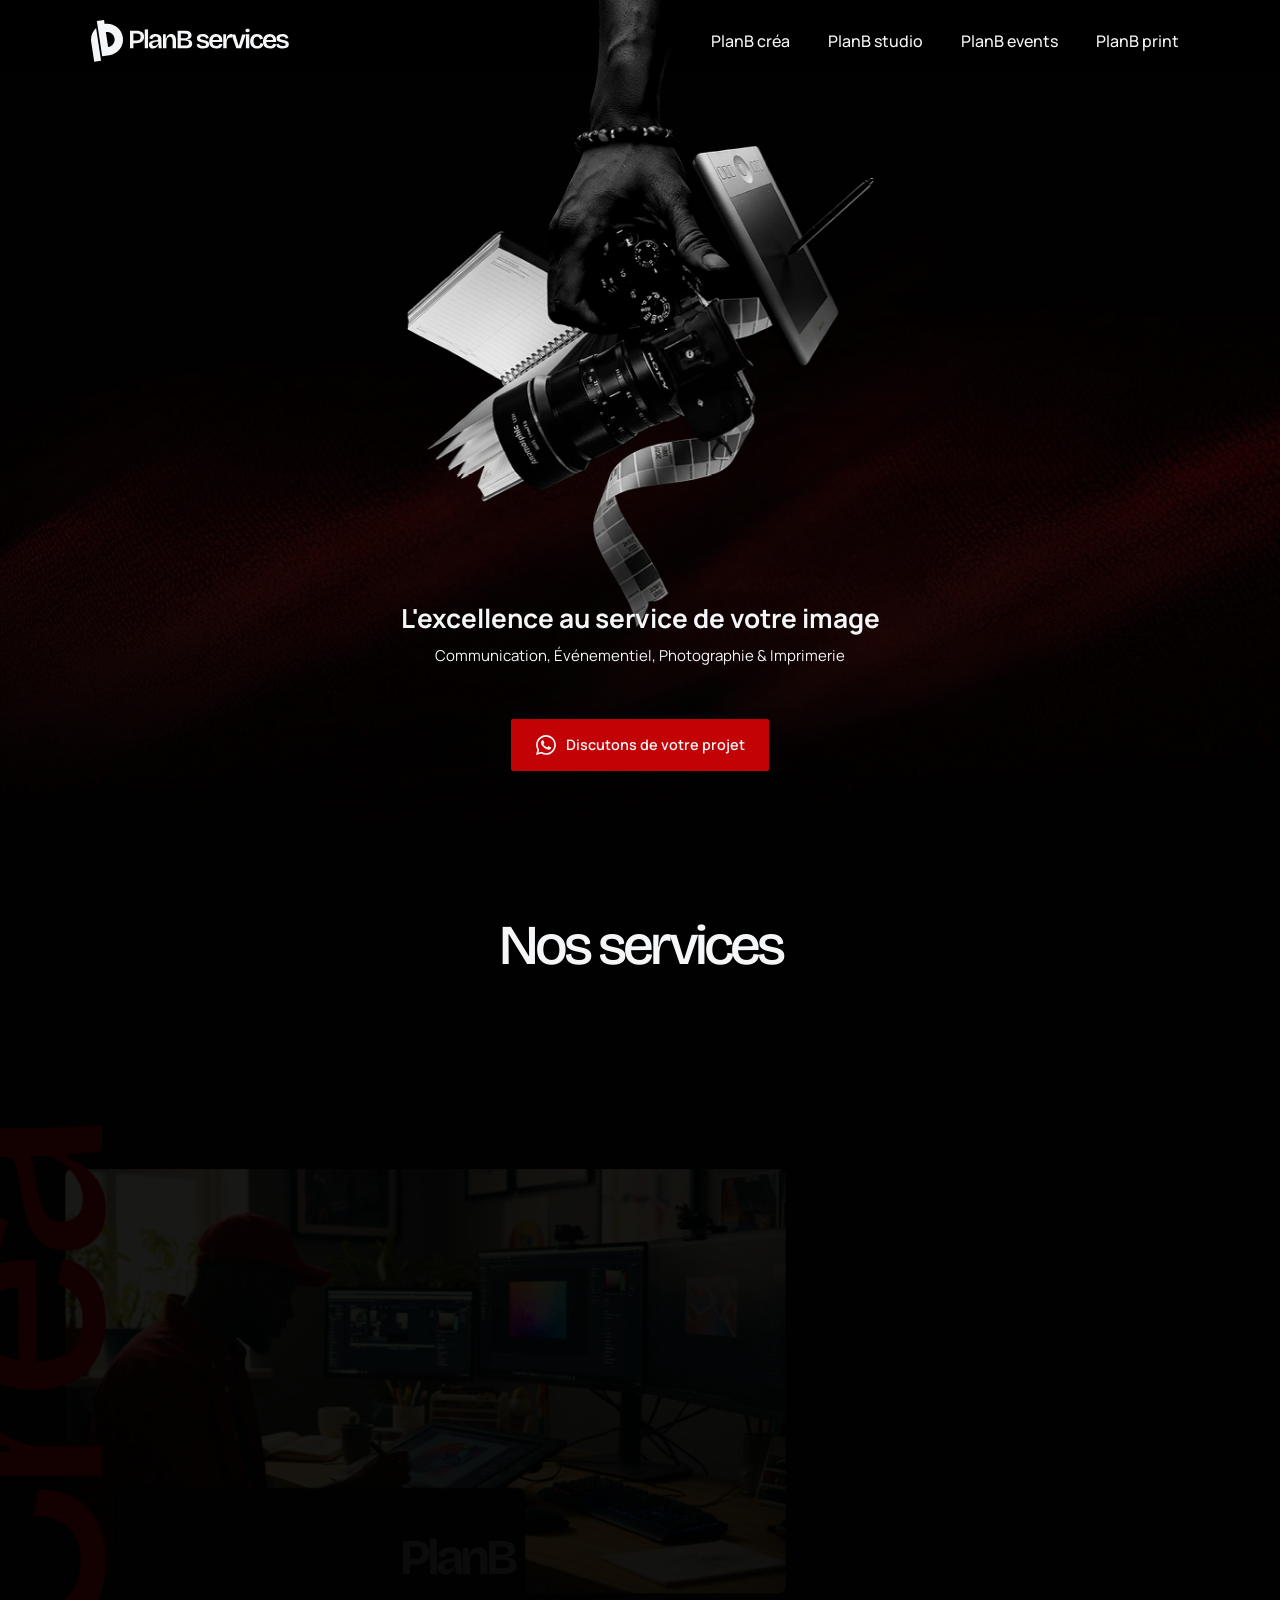
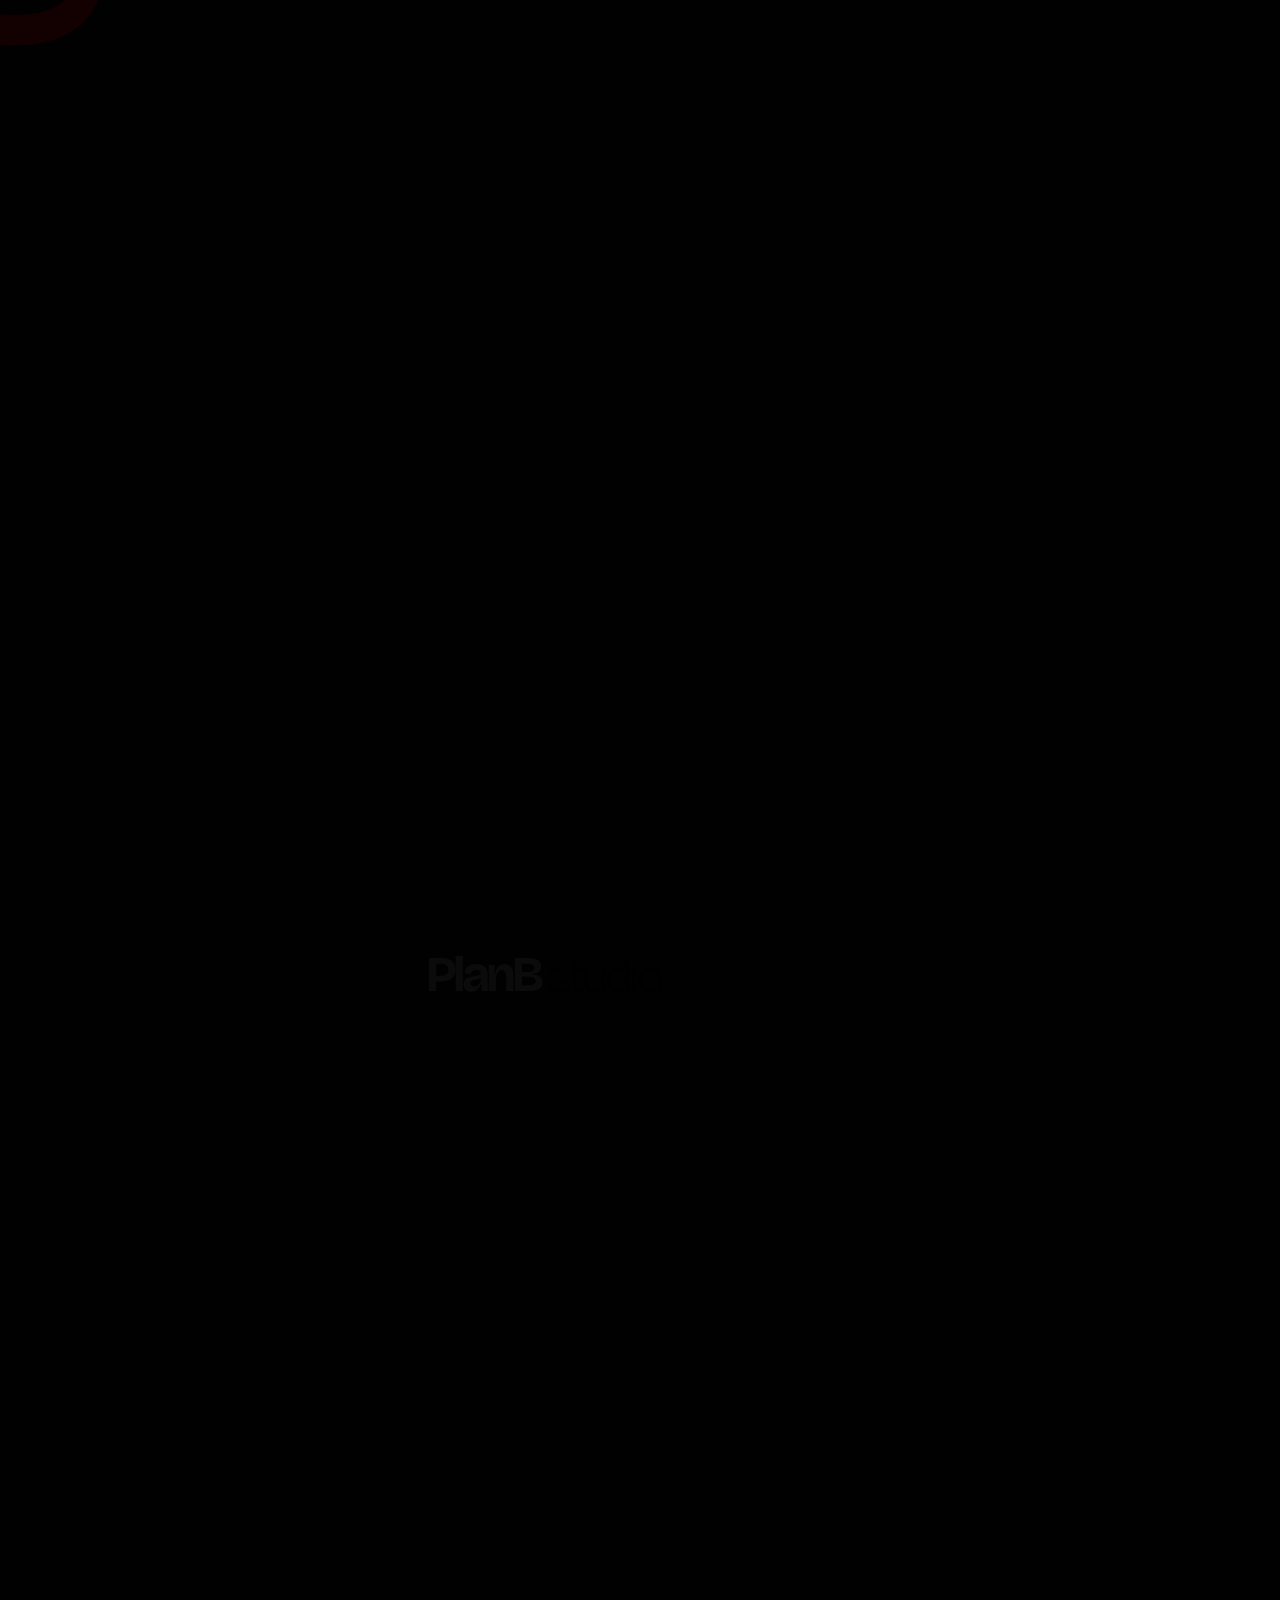
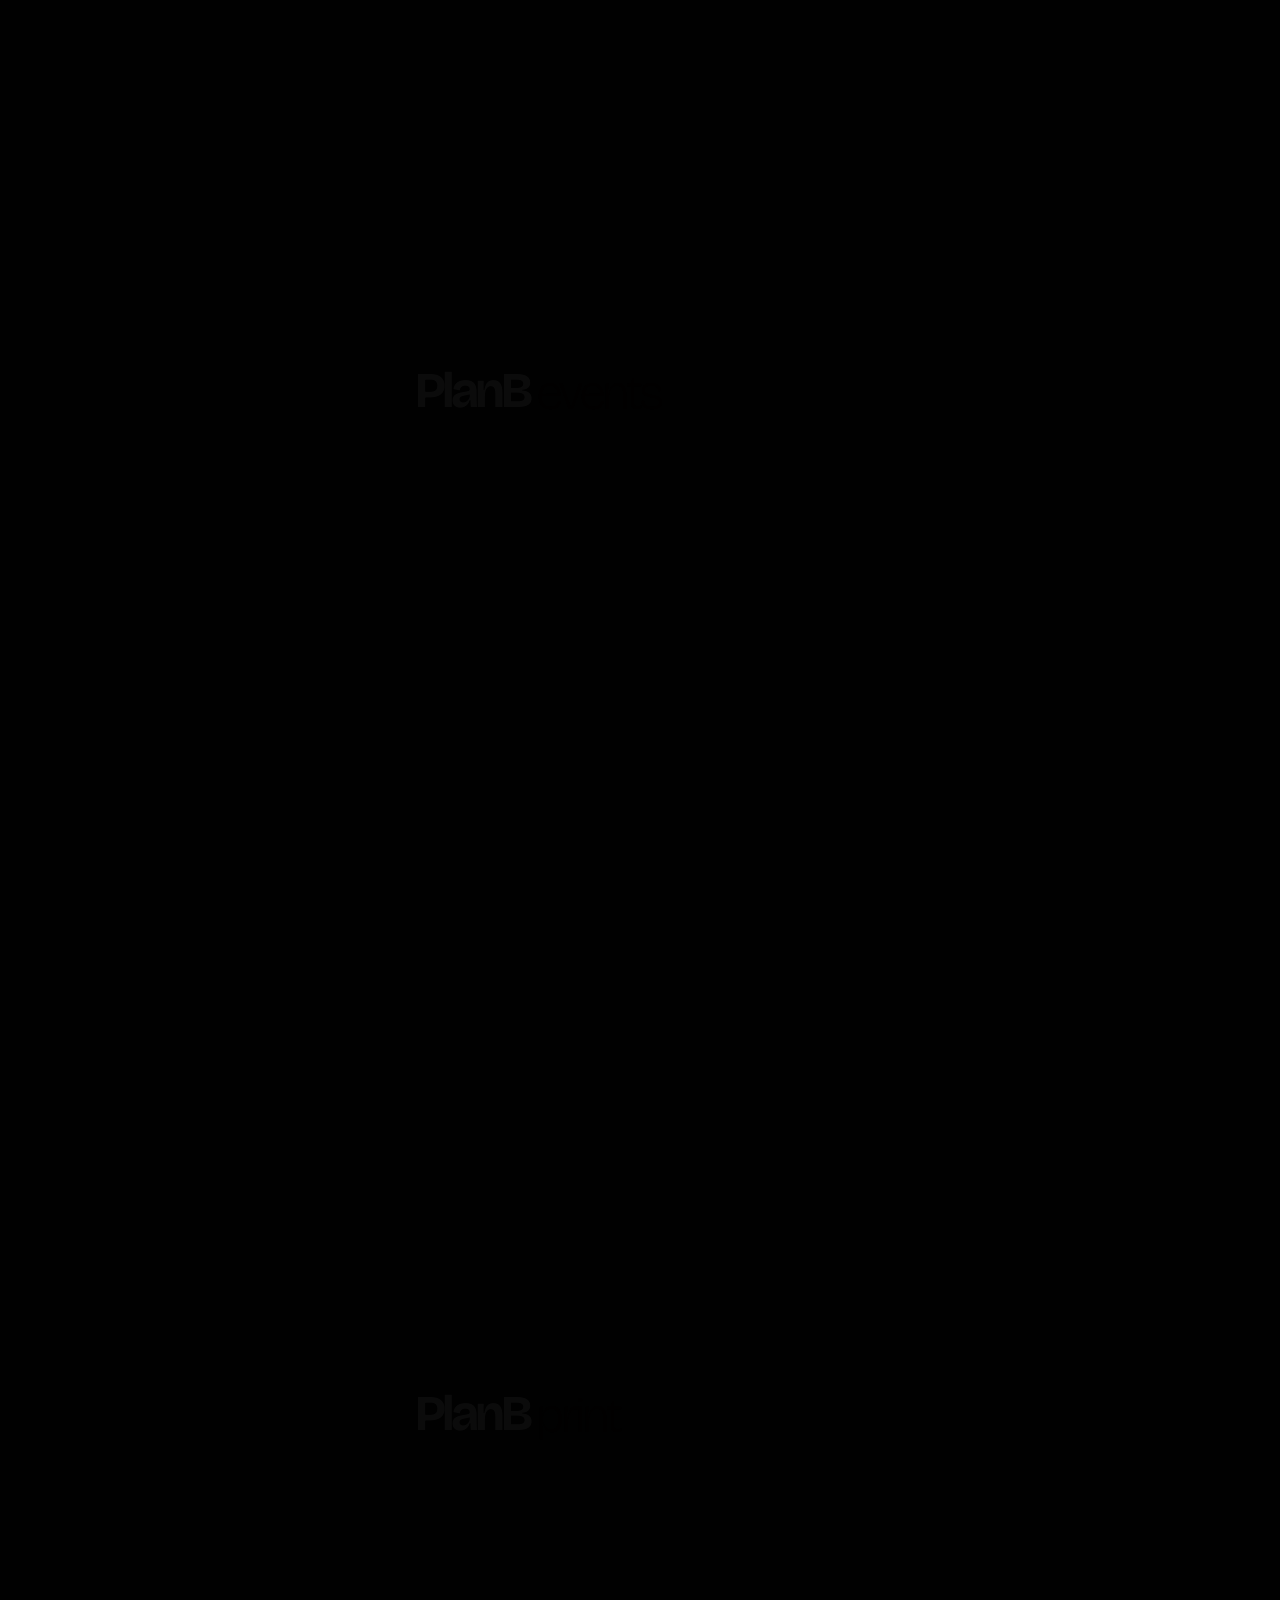
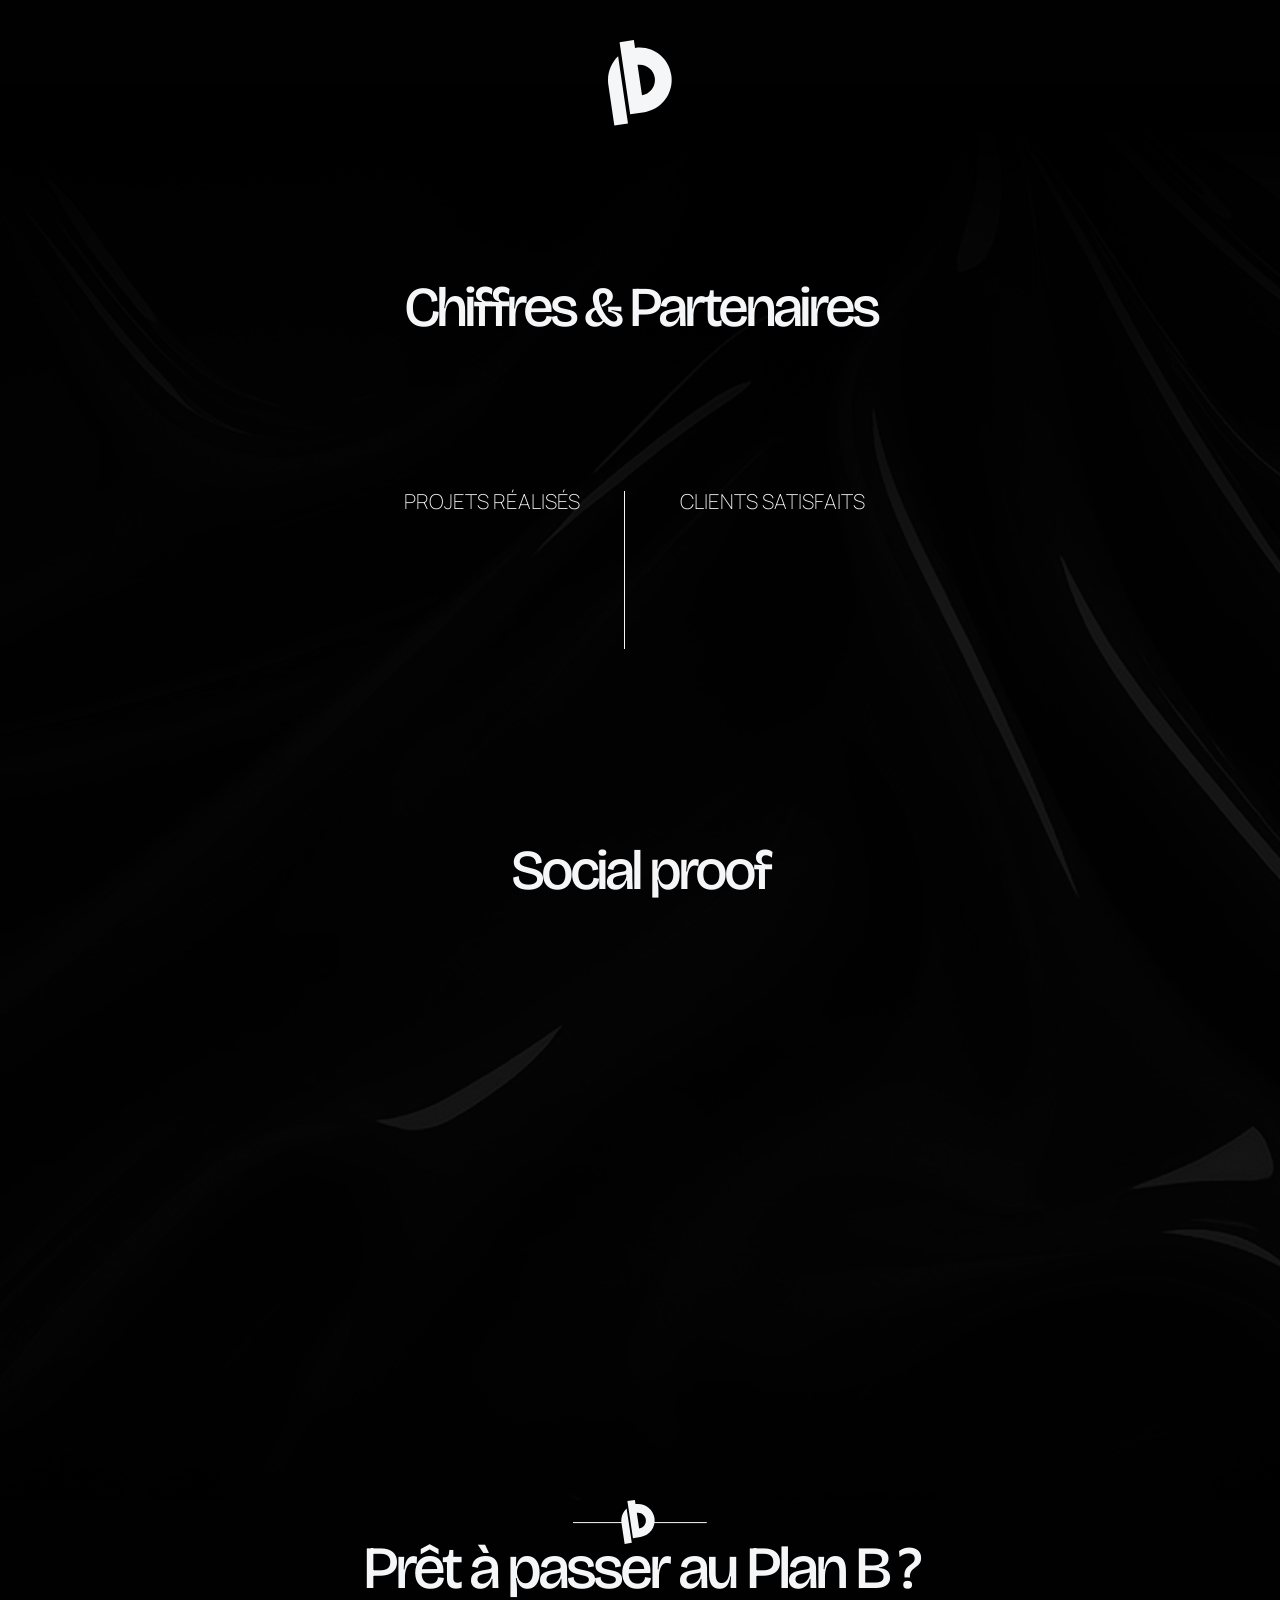
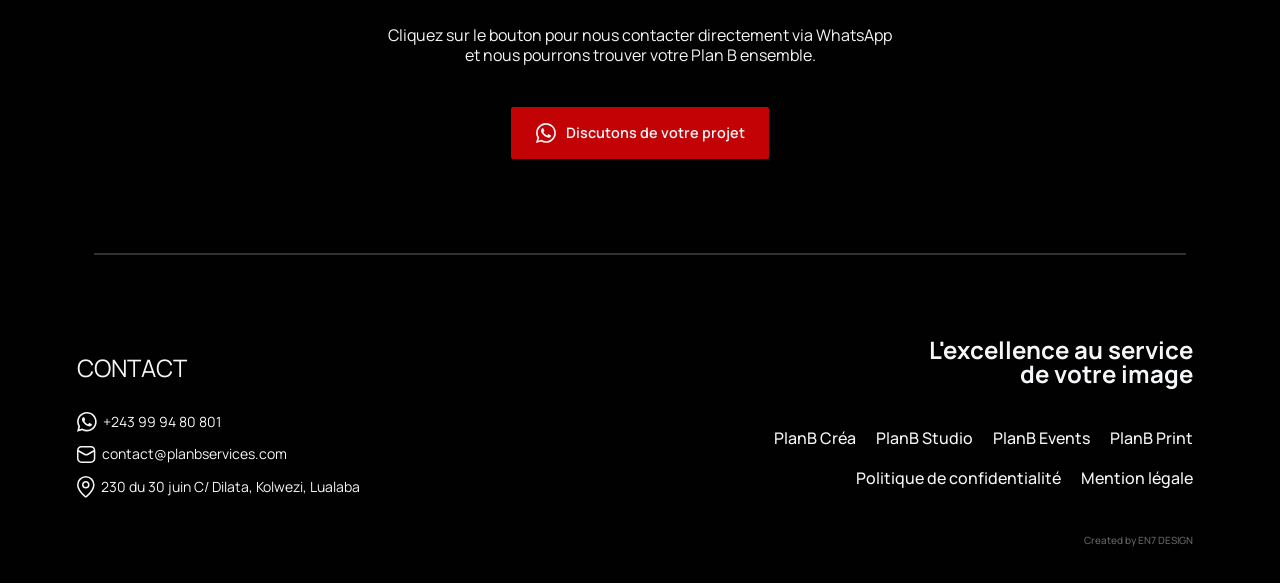
==== commit 70bb6605: "update" ====
--- a/index.html
+++ b/index.html
@@ -96,24 +96,24 @@
                 loading="lazy" data-w-id="e7c700ce-c413-b116-5d73-590a973cc11f" alt="" class="icon-burger" /><img
                 src="images/Icon-X.svg"
                 loading="lazy" data-w-id="4d67cb08-0c74-71ad-fd3b-d92de8c2fee2" alt="" class="icon-x" />
-            <div class="nav_linkgrp"><a href="#" class="nav_link w-inline-block">
+            <div class="nav_linkgrp"><a href="folio.html?service=crea" class="nav_link w-inline-block">
                     <p class="nav_link-p">PlanB créa</p>
-                </a><a href="#" class="nav_link w-inline-block">
+                </a><a href="folio.html?service=studio" class="nav_link w-inline-block">
                     <p class="nav_link-p">PlanB studio</p>
-                </a><a href="#" class="nav_link w-inline-block">
+                </a><a href="folio.html?service=events" class="nav_link w-inline-block">
                     <p class="nav_link-p">PlanB events</p>
-                </a><a href="#" class="nav_link w-inline-block">
+                </a><a href="folio.html?service=print" class="nav_link w-inline-block">
                     <p class="nav_link-p">PlanB print</p>
                 </a></div>
         </div>
         <div data-w-id="c74a42cc-16de-cc41-8b6f-91c18eae8322" class="nav_link-mobile">
-            <div class="nav_linkgrp-mobile"><a href="#" class="nav_link w-inline-block">
+            <div class="nav_linkgrp-mobile"><a href="folio.html?service=crea" class="nav_link w-inline-block">
                     <p class="nav_link-p">PlanB créa</p>
-                </a><a href="#" class="nav_link w-inline-block">
+                </a><a href="folio.html?service=studio" class="nav_link w-inline-block">
                     <p class="nav_link-p">PlanB studio</p>
-                </a><a href="#" class="nav_link w-inline-block">
+                </a><a href="folio.html?service=events" class="nav_link w-inline-block">
                     <p class="nav_link-p">PlanB events</p>
-                </a><a href="#" class="nav_link w-inline-block">
+                </a><a href="folio.html?service=print" class="nav_link w-inline-block">
                     <p class="nav_link-p">PlanB print</p>
                 </a></div><img
                 src="images/Icon.svg"
@@ -128,35 +128,36 @@
                 loading="lazy" alt="" class="icon-burger" /><img
                 src="images/Icon-X.svg"
                 loading="lazy" data-w-id="a3615e4f-4cca-b094-3f94-c602d8b2dfd8" alt="" class="icon-x" />
-            <div class="nav_linkgrp"><a href="#" class="nav_link w-inline-block">
+            <div class="nav_linkgrp"><a href="folio.html?service=crea" class="nav_link w-inline-block">
                     <p class="nav_link-p">PlanB créa</p>
-                </a><a href="#" class="nav_link w-inline-block">
+                </a><a href="folio.html?service=studio" class="nav_link w-inline-block">
                     <p class="nav_link-p">PlanB studio</p>
-                </a><a href="#" class="nav_link w-inline-block">
+                </a><a href="folio.html?service=events" class="nav_link w-inline-block">
                     <p class="nav_link-p">PlanB events</p>
-                </a><a href="#" class="nav_link w-inline-block">
+                </a><a href="folio.html?service=print" class="nav_link w-inline-block">
                     <p class="nav_link-p">PlanB print</p>
                 </a></div>
         </div>
         <div data-w-id="a3615e4f-4cca-b094-3f94-c602d8b2dfe6" class="nav_link-mobile">
-            <div class="nav_linkgrp-mobile"><a href="#" class="nav_link w-inline-block">
+            <div class="nav_linkgrp-mobile"><a href="folio.html?service=crea" class="nav_link w-inline-block">
                     <p class="nav_link-p">PlanB créa</p>
-                </a><a href="#" class="nav_link w-inline-block">
+                </a><a href="folio.html?service=studio" class="nav_link w-inline-block">
                     <p class="nav_link-p">PlanB studio</p>
-                </a><a href="#" class="nav_link w-inline-block">
+                </a><a href="folio.html?service=events" class="nav_link w-inline-block">
                     <p class="nav_link-p">PlanB events</p>
-                </a><a href="#" class="nav_link w-inline-block">
+                </a><a href="folio.html?service=print" class="nav_link w-inline-block">
                     <p class="nav_link-p">PlanB print</p>
                 </a></div><img
                 src="images/Icon.svg"
                 loading="lazy" alt="" />
         </div>
     </div>
-    <div class="header"><img
+
+    <div class="header">
+        <img
             src="images/Tof_1.webp"
-            loading="eager" data-w-id="e3d3c56b-3a02-8de1-d764-bba1843bf811" sizes="(max-width: 504px) 100vw, 504px"
+            loading="eager" data-w-id="e3d3c56b-3a02-8de1-d764-bba1843bf811"
             alt=""
-            srcset="images/Tof_1-p-500.webp 500w, images/Tof_1.webp 504w"
             class="header_tof1" />
         <div class="header_titlegrp">
             <div class="header_titlegrp_title">
@@ -192,14 +193,12 @@
             </div>
             <div id="CTA-Crea"
                 data-wf-target="[[[&quot;699eeb5d9260fe08b76b0c05&quot;,&quot;906fb30f-d2c0-e6ce-91c4-baf563263d51&quot;],[]]]"
-                class="cardcta-bloc"><a href="#" class="cta w-button">Voir nos réalisations Créa -&gt;</a></div><img
+                class="cardcta-bloc"><a href="folio.html?service=crea" class="cta w-button">Voir nos réalisations Créa -&gt;</a></div><img
                 src="images/Img_Crea.webp"
-                loading="lazy" sizes="(max-width: 1039px) 100vw, 1039px"
-                srcset="images/Img_Crea-p-500.webp 500w, images/Img_Crea-p-800.webp 800w, images/Img_Crea.webp 1039w"
+                loading="lazy"
                 alt="PlanB crea" class="img-services" /><img
                 src="images/Img_Crea-Mobile.webp"
-                loading="lazy" sizes="(max-width: 1112px) 100vw, 1112px"
-                srcset="images/Img_Crea-Mobile-p-500.webp 500w, images/Img_Crea-Mobile-p-800.webp 800w, images/Img_Crea-Mobile-p-1080.webp 1080w, images/Img_Crea-Mobile.webp 1112w"
+                loading="lazy"
                 alt="PlanB Crea" id="Img_Crea-Mobile" class="img_services-mobile" />
         </div>
     </section>
@@ -216,15 +215,13 @@
                         l&#x27;essentiel</span>. Nos experts en photographie et vidéographie immortalisent vos projets
                     avec une qualité cinématographique et un regard artistique unique.</p>
             </div>
-            <div id="CTA-Studio" class="cardcta-bloc"><a href="#" class="cta w-button">Voir nos réalisations Studio
+            <div id="CTA-Studio" class="cardcta-bloc"><a href="folio.html?service=studio" class="cta w-button">Voir nos réalisations Studio
                     -&gt;</a></div><img
                 src="images/Img_Studio.webp"
-                loading="eager" sizes="(max-width: 1018px) 100vw, 1018px"
-                srcset="images/Img_Studio-p-500.webp 500w, images/Img_Studio-p-800.webp 800w, images/Img_Studio.webp 1018w"
+                loading="eager"
                 alt="PlanB studio" class="img-services studio" /><img
                 src="images/Img_Studio-Mobile.webp"
-                loading="lazy" sizes="(max-width: 1243px) 100vw, 1243px"
-                srcset="images/Img_Studio-Mobile-p-500.webp 500w, images/Img_Studio-Mobile-p-800.webp 800w, images/Img_Studio-Mobile-p-1080.webp 1080w, images/Img_Studio-Mobile.webp 1243w"
+                loading="lazy"
                 alt="PlanB studio" id="Img_Studio-Mobile" class="img_services-mobile studio" />
         </div>
     </section>
@@ -242,15 +239,13 @@
                         l&#x27;essentiel</span>. Nos experts en photographie et vidéographie immortalisent vos projets
                     avec une qualité cinématographique et un regard artistique unique.</p>
             </div>
-            <div id="CTA-Events" class="cardcta-bloc"><a href="#" class="cta w-button">Voir nos réalisations Events
+            <div id="CTA-Events" class="cardcta-bloc"><a href="folio.html?service=events" class="cta w-button">Voir nos réalisations Events
                     -&gt;</a></div><img
                 src="images/Img_Events.webp"
-                loading="lazy" sizes="(max-width: 1027px) 100vw, 1027px"
-                srcset="images/Img_Events-p-500.webp 500w, images/Img_Events-p-800.webp 800w, images/Img_Events.webp 1027w"
+                loading="lazy"
                 alt="PlanB Events" class="img-services events" /><img
                 src="images/Img_Events-Mobile.webp"
-                loading="lazy" sizes="(max-width: 1180px) 100vw, 1180px"
-                srcset="images/Img_Events-Mobile-p-500.webp 500w, images/Img_Events-Mobile-p-800.webp 800w, images/Img_Events-Mobile-p-1080.webp 1080w, images/Img_Events-Mobile.webp 1180w"
+                loading="lazy"
                 alt="PlanB Events" id="Img_Events-Mobile" class="img_services-mobile events" />
         </div>
     </section>
@@ -268,15 +263,13 @@
                         technique</span> et des <span class="accent">finitions premium</span> pour sublimer vos
                     messages.</p>
             </div>
-            <div id="CTA-Print" class="cardcta-bloc"><a href="#" class="cta w-button">Voir nos réalisations Print
+            <div id="CTA-Print" class="cardcta-bloc"><a href="folio.html?service=print" class="cta w-button">Voir nos réalisations Print
                     -&gt;</a></div><img
                 src="images/Img-Print.webp"
-                loading="lazy" sizes="(max-width: 1027px) 100vw, 1027px"
-                srcset="images/Img-Print-p-500.webp 500w, images/Img-Print-p-800.webp 800w, images/Img-Print.webp 1027w"
+                loading="lazy"
                 alt="PlanB Print" class="img-services print" /><img
                 src="images/Img-Print-Mobile.webp"
-                loading="lazy" sizes="(max-width: 1163px) 100vw, 1163px"
-                srcset="images/Img-Print-Mobile-p-500.webp 500w, images/Img-Print-Mobile-p-800.webp 800w, images/Img-Print-Mobile-p-1080.webp 1080w, images/Img-Print-Mobile.webp 1163w"
+                loading="lazy"
                 alt="PlanB Print" id="Img_Print-Mobile" class="img_services-mobile print" />
         </div>
     </section>
@@ -432,13 +425,13 @@
             </div>
             <div class="footer_right">
                 <p class="footer_right-p1">L&#x27;excellence au service de votre image</p>
-                <div class="footer_right-linkgrp"><a href="#" class="nav_link w-inline-block">
+                <div class="footer_right-linkgrp"><a href="folio.html?service=crea" class="nav_link w-inline-block">
                         <p class="nav_link-p is-footer">PlanB Créa</p>
-                    </a><a href="#" class="nav_link w-inline-block">
+                    </a><a href="folio.html?service=studio" class="nav_link w-inline-block">
                         <p class="nav_link-p is-footer">PlanB Studio</p>
-                    </a><a href="#" class="nav_link w-inline-block">
+                    </a><a href="folio.html?service=events" class="nav_link w-inline-block">
                         <p class="nav_link-p is-footer">PlanB Events</p>
-                    </a><a href="#" class="nav_link w-inline-block">
+                    </a><a href="folio.html?service=print" class="nav_link w-inline-block">
                         <p class="nav_link-p is-footer">PlanB Print</p>
                     </a><a href="#" class="nav_link w-inline-block">
                         <p class="nav_link-p is-footer">Politique de confidentialité</p>
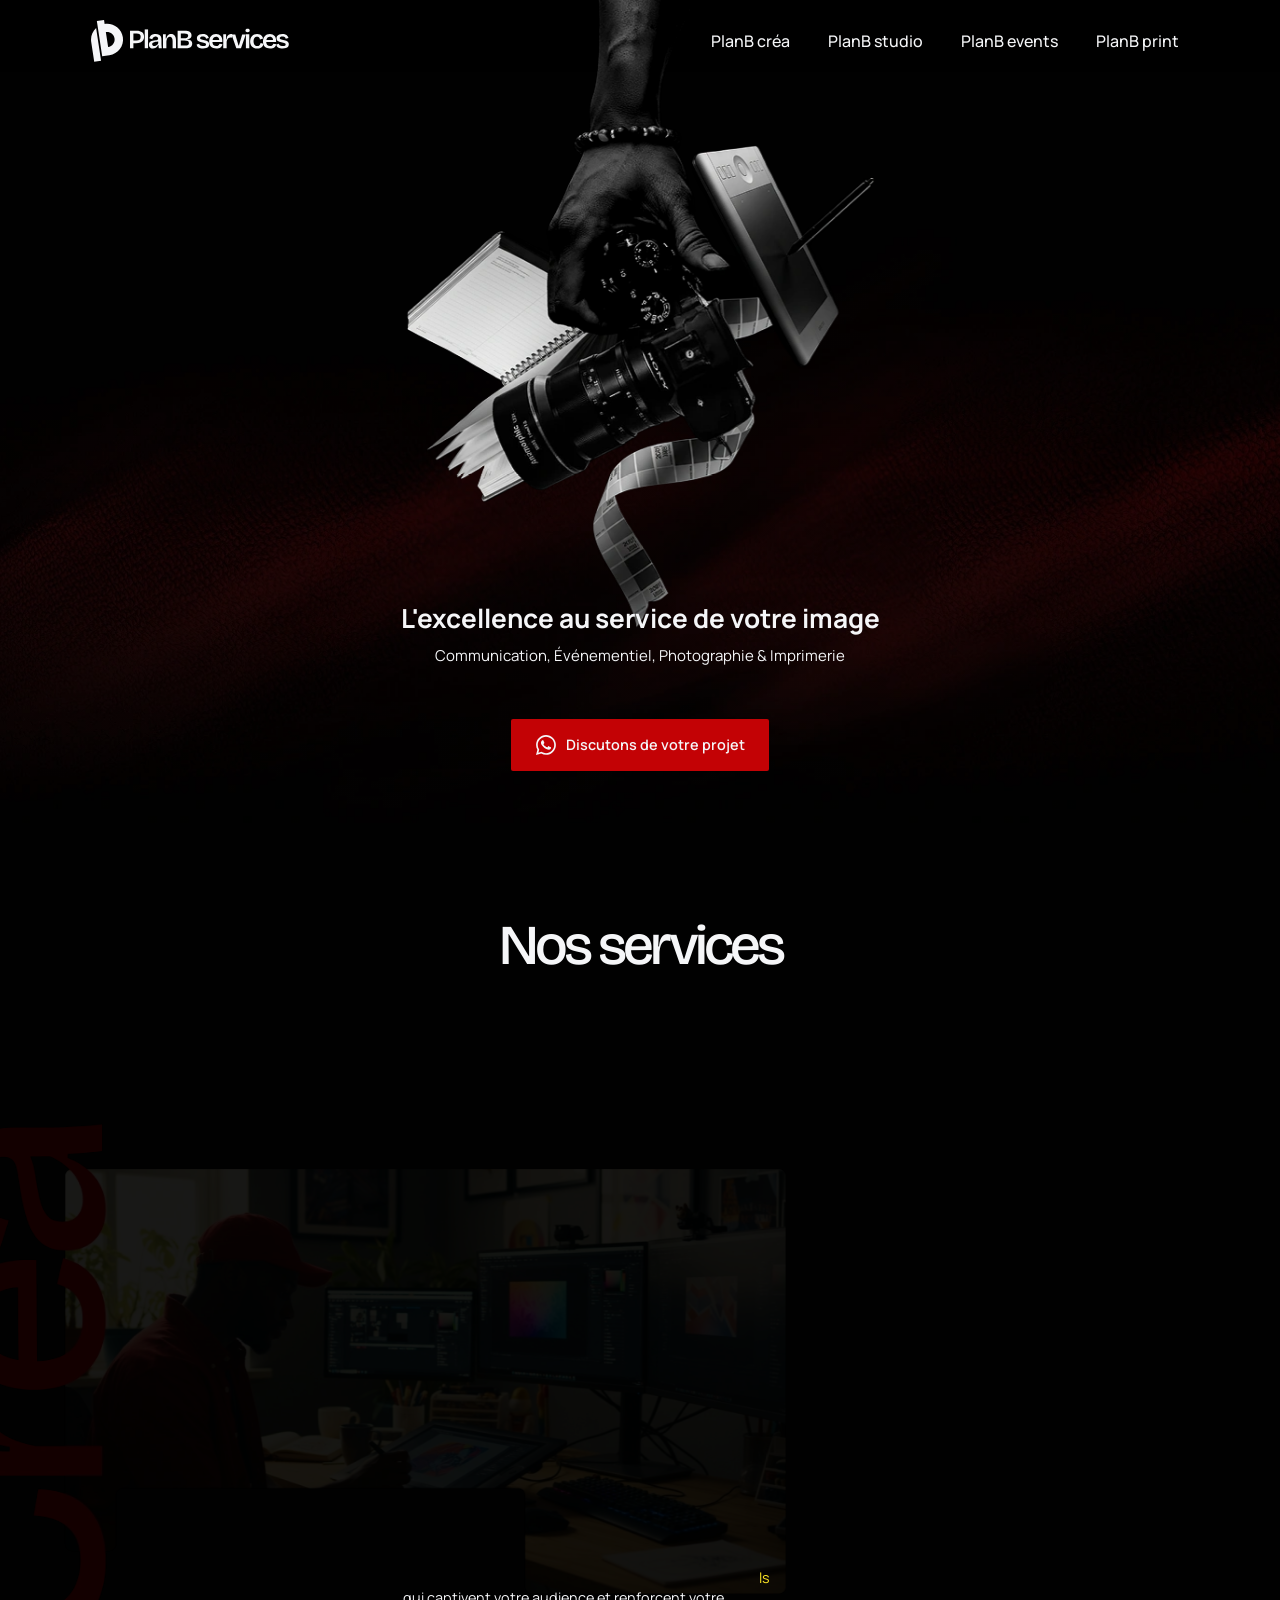
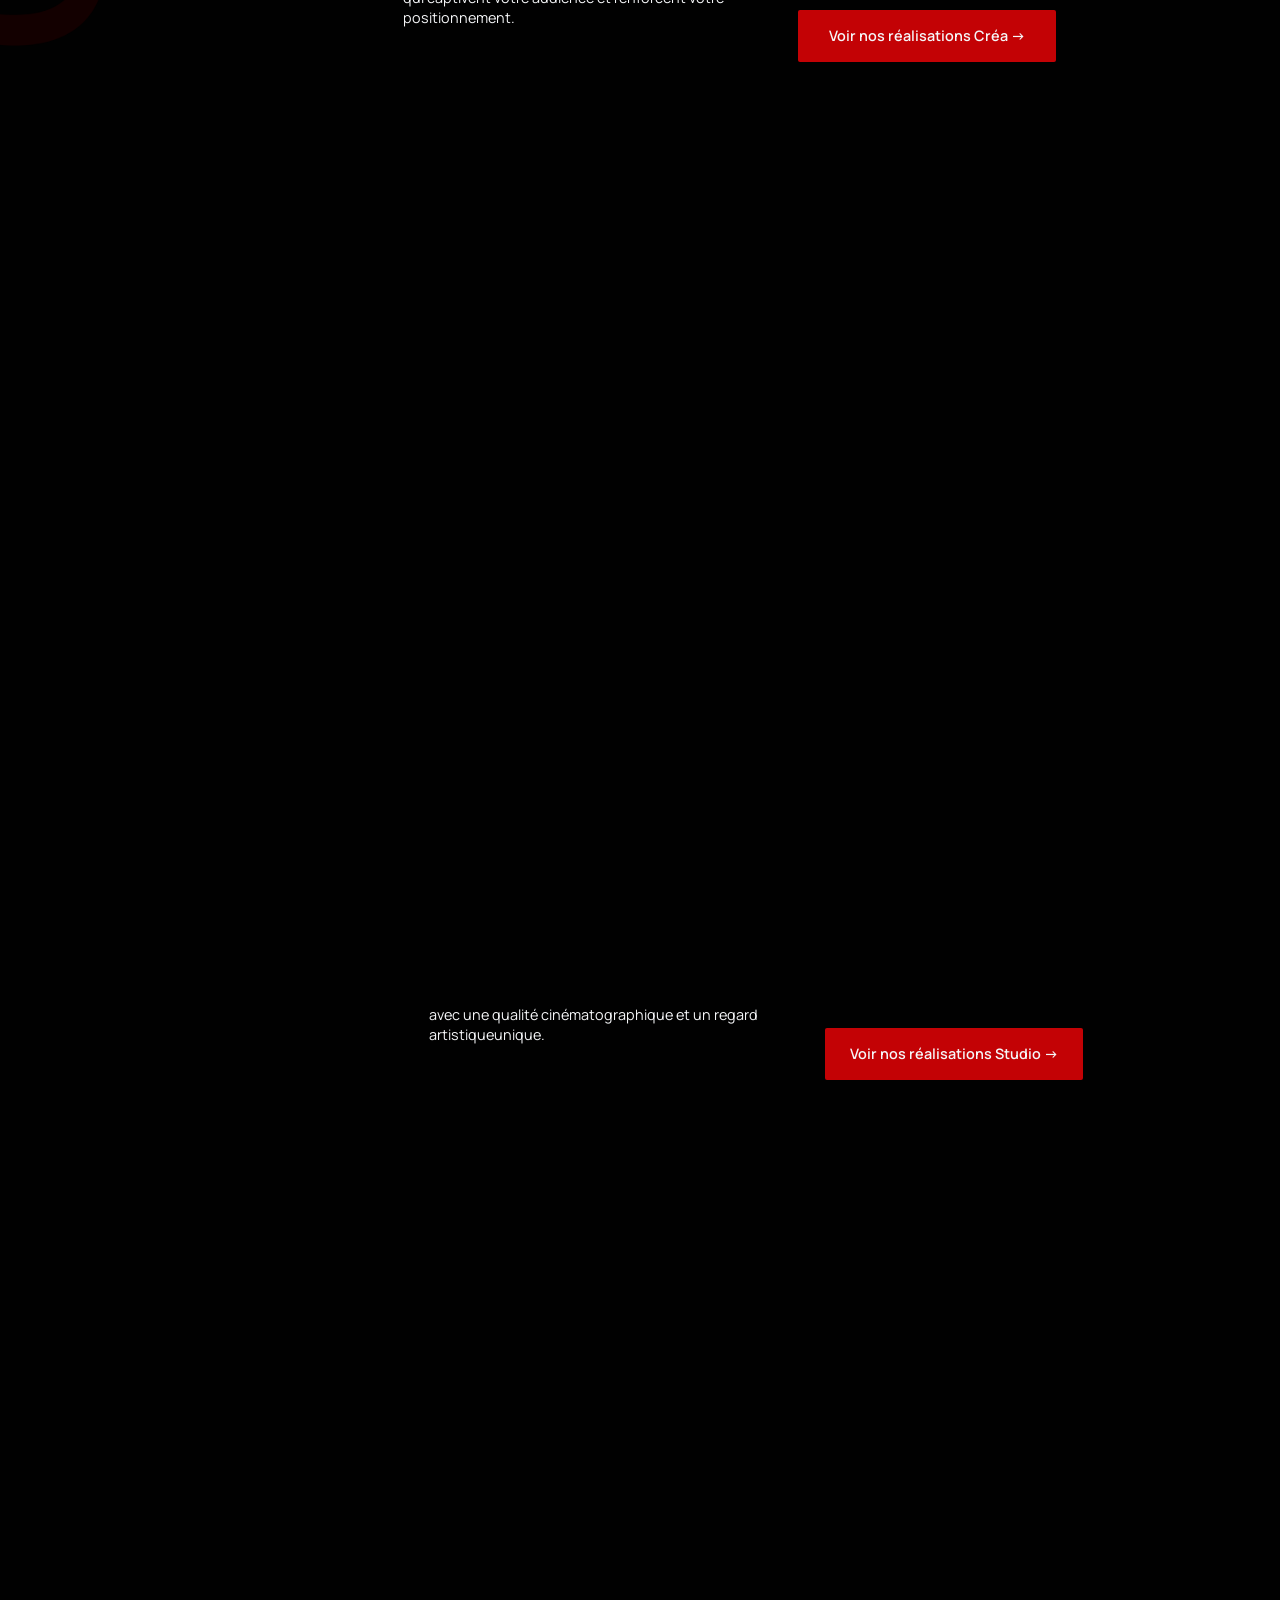
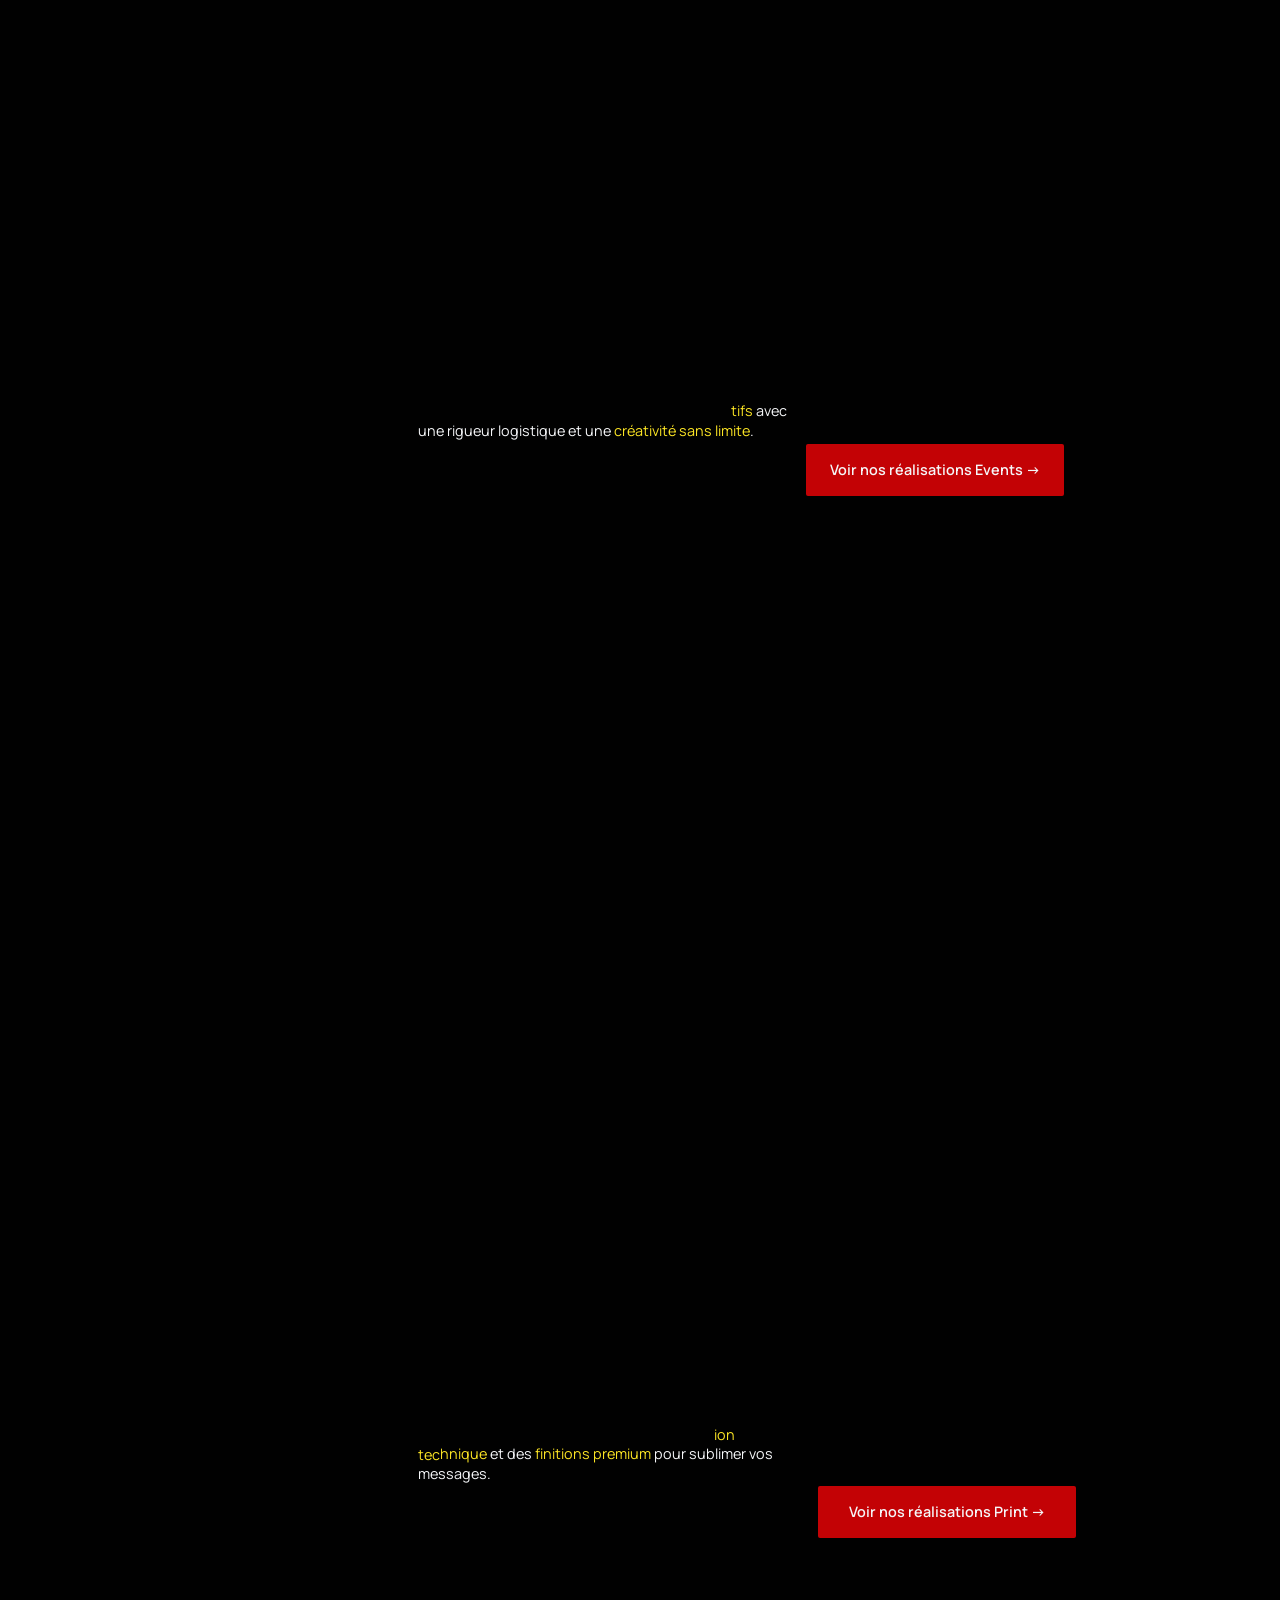
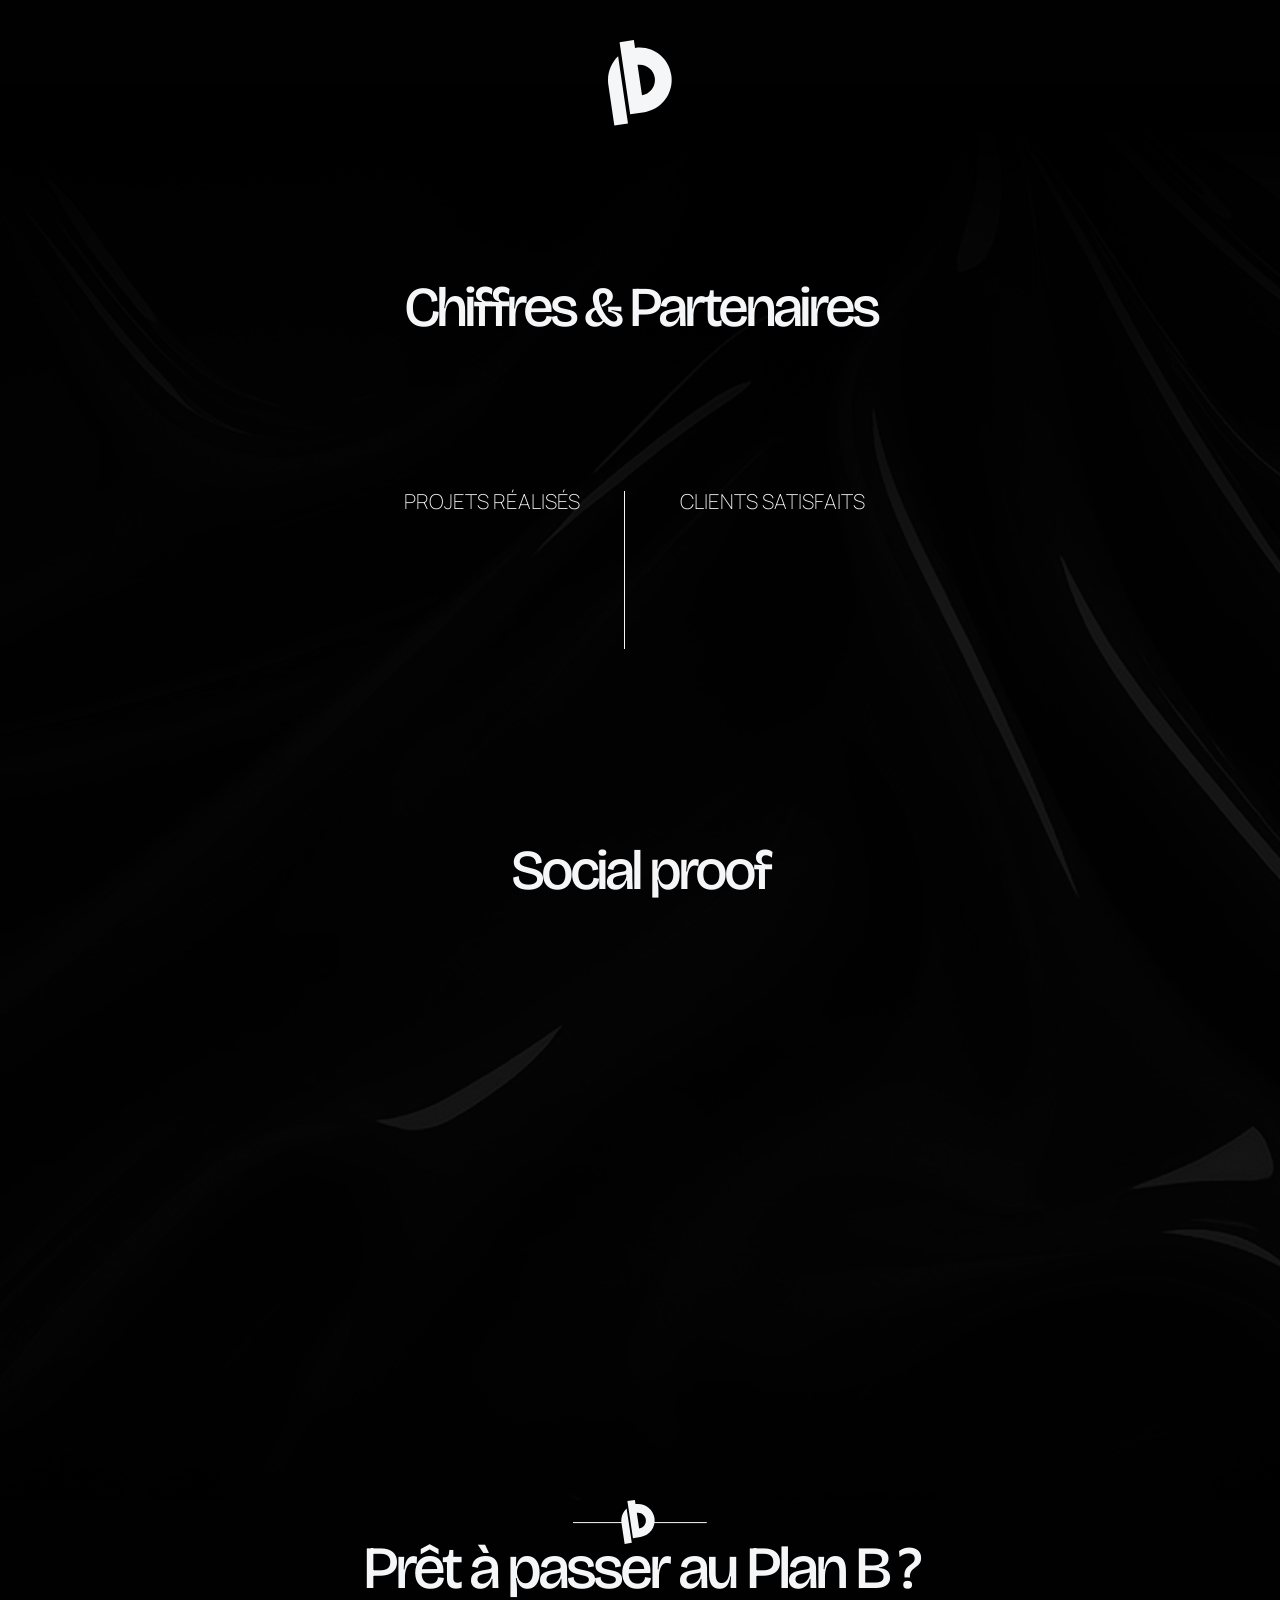
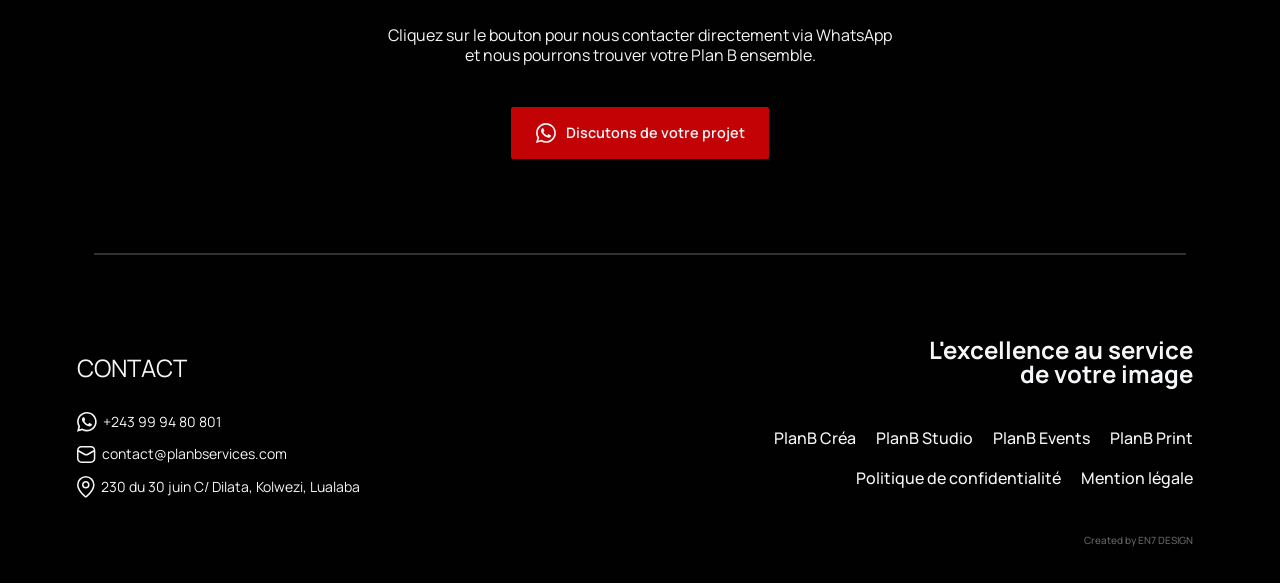
==== commit 4c2c2e7e: "update" ====
--- a/index.html
+++ b/index.html
@@ -176,6 +176,7 @@
     <section class="servicestitle">
         <h2 class="titlesection">Nos services</h2>
     </section>
+    
     <section data-w-id="0fa7e7b3-b538-0a51-0c16-571c35d60971" class="servicescrea">
         <div class="crea_container">
             <div class="titlegrp">
@@ -202,6 +203,7 @@
                 alt="PlanB Crea" id="Img_Crea-Mobile" class="img_services-mobile" />
         </div>
     </section>
+
     <section data-w-id="b0c1cf1f-c4ae-402e-6e4e-e07260f9c871" class="servicesstudio">
         <div class="studio-container">
             <div class="titlegrp studio">
@@ -225,6 +227,7 @@
                 alt="PlanB studio" id="Img_Studio-Mobile" class="img_services-mobile studio" />
         </div>
     </section>
+
     <section data-w-id="dc34fd31-a7d4-89fa-13bd-3446bd7495a3" class="servicesevents">
         <div class="events-container">
             <div class="titlegrp events">
@@ -249,6 +252,7 @@
                 alt="PlanB Events" id="Img_Events-Mobile" class="img_services-mobile events" />
         </div>
     </section>
+
     <section data-w-id="2af33fd7-003f-6335-d7af-de09f0a50bcc" class="servicesprint">
         <div class="print-container">
             <div class="titlegrp print">
@@ -273,6 +277,7 @@
                 alt="PlanB Print" id="Img_Print-Mobile" class="img_services-mobile print" />
         </div>
     </section>
+
     <section class="socialproof-chiffres">
         <section class="chiffres"><img
                 src="images/Logo-Icon.svg"
@@ -382,7 +387,8 @@
         </section>
     </section>
     
-    <section class="steptob"><img
+    <section class="steptob">
+        <img
             src="images/Icon_Line.svg"
             loading="lazy" alt="" />
         <div class="steptob-container">
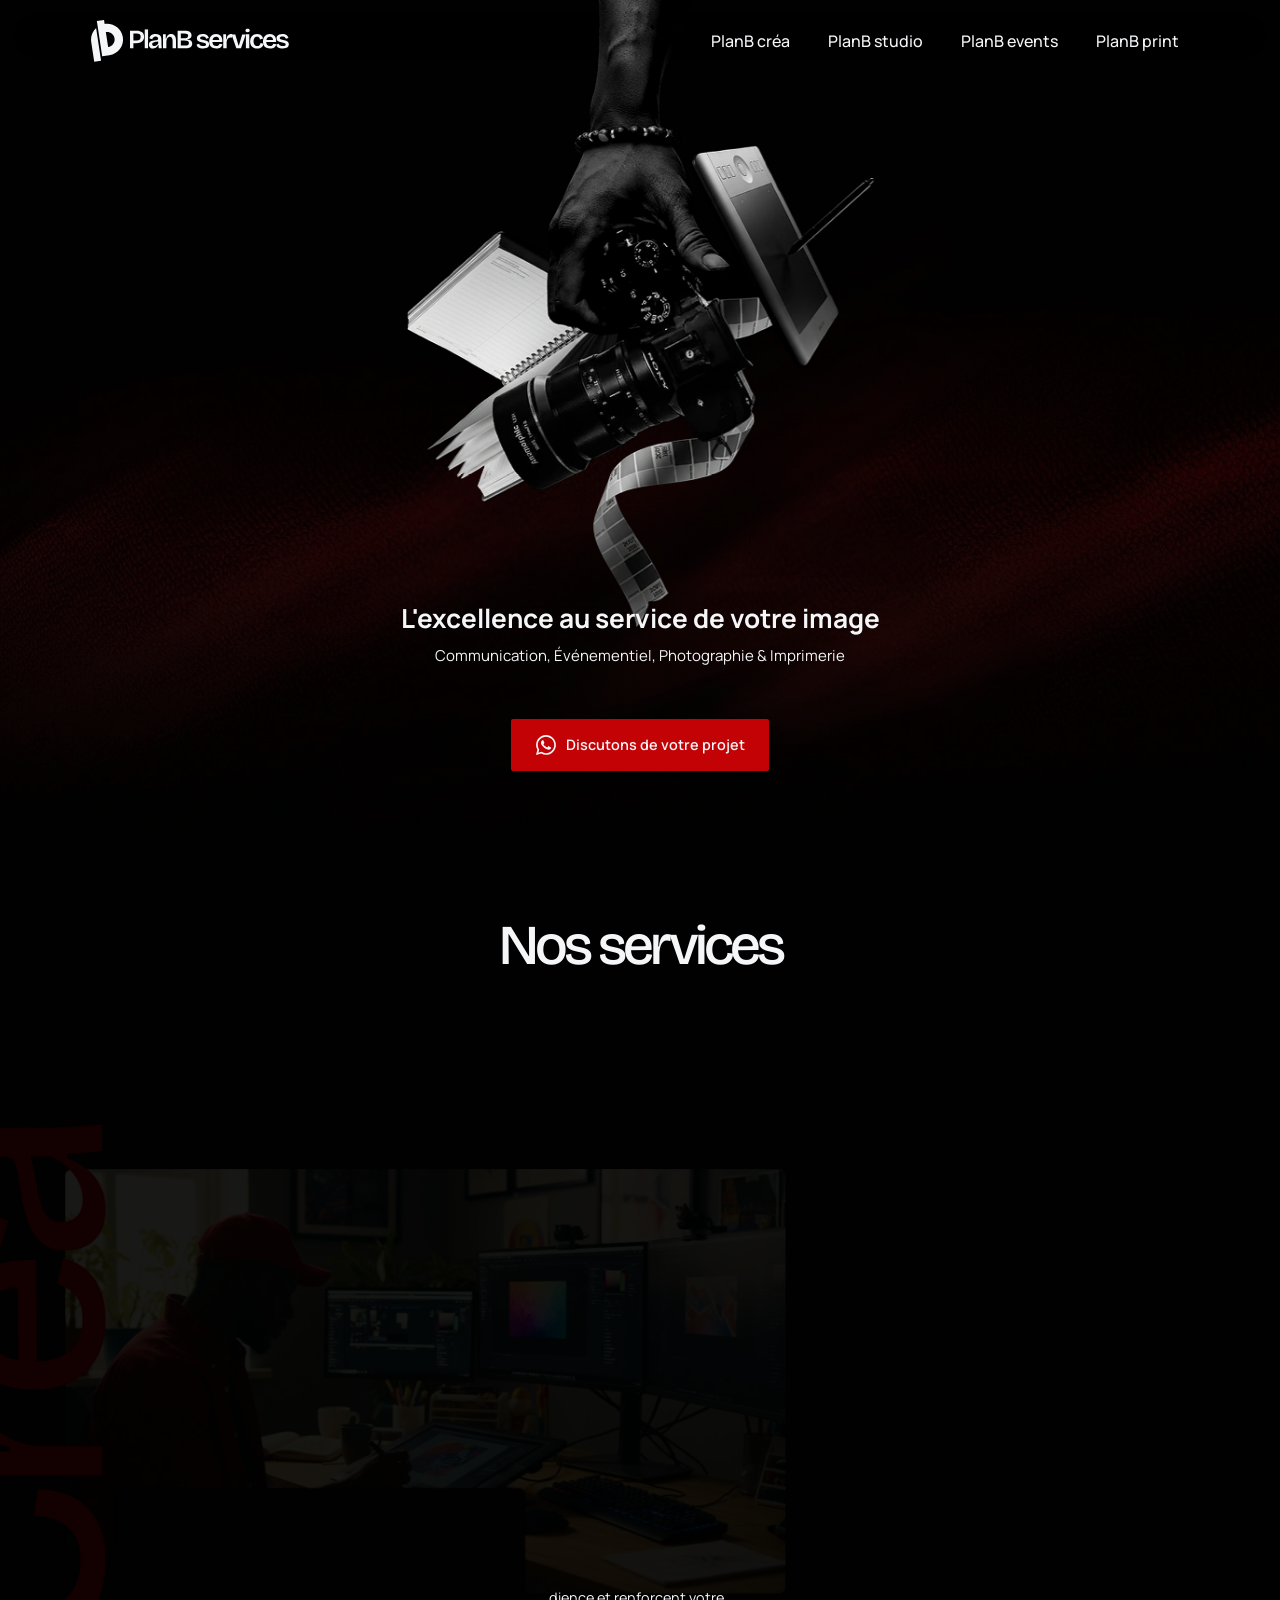
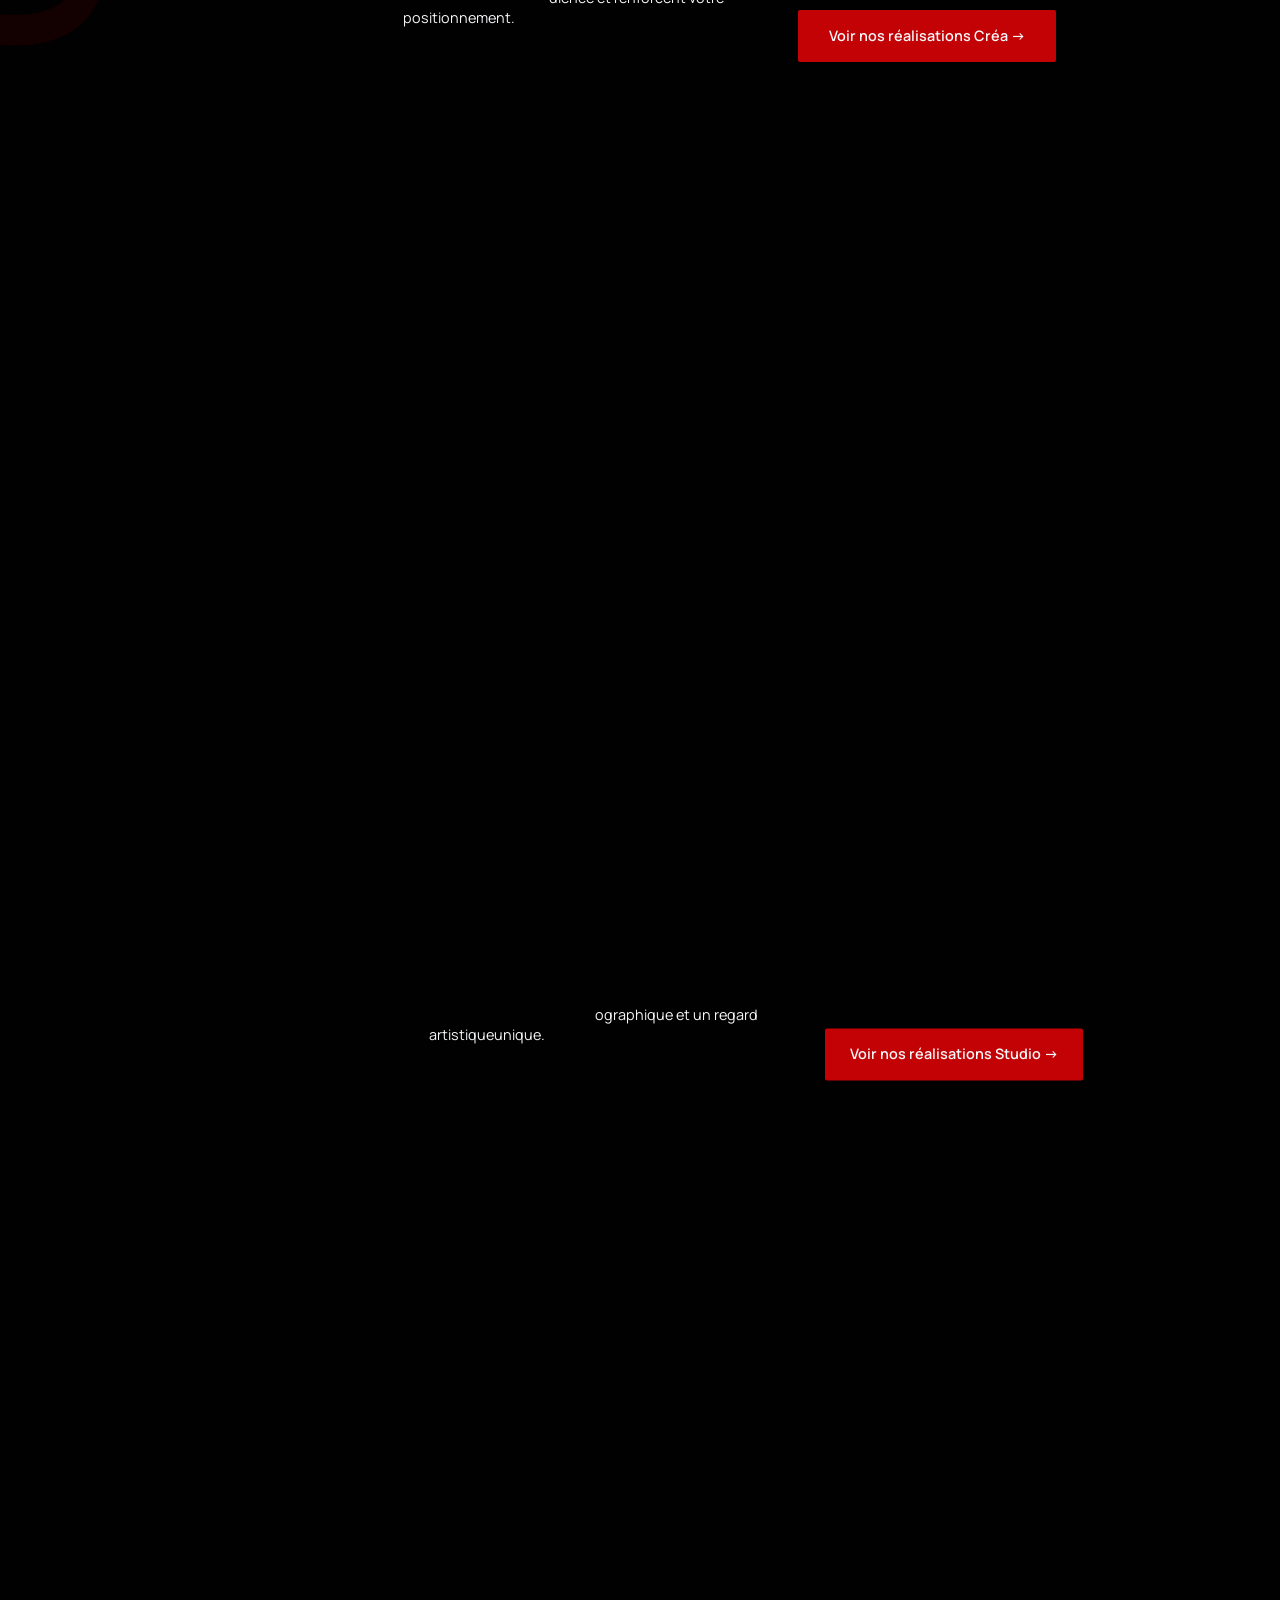
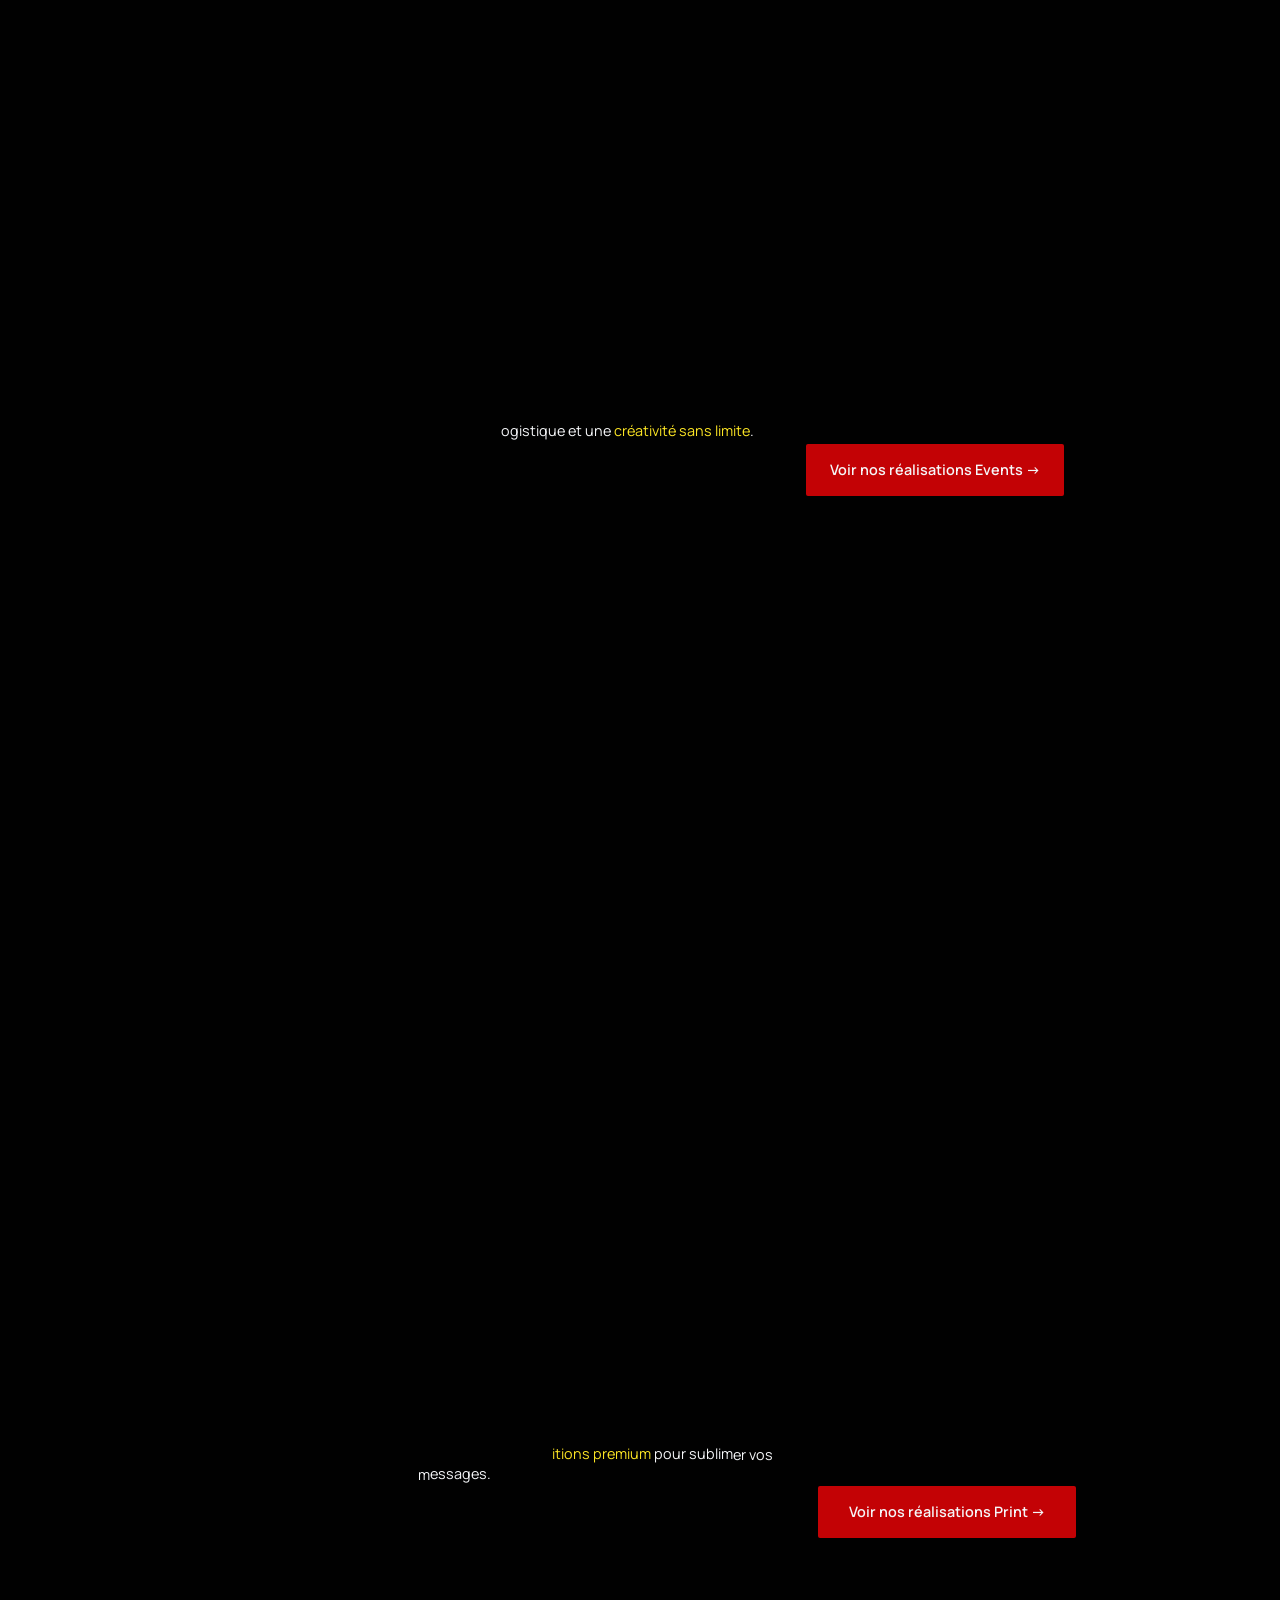
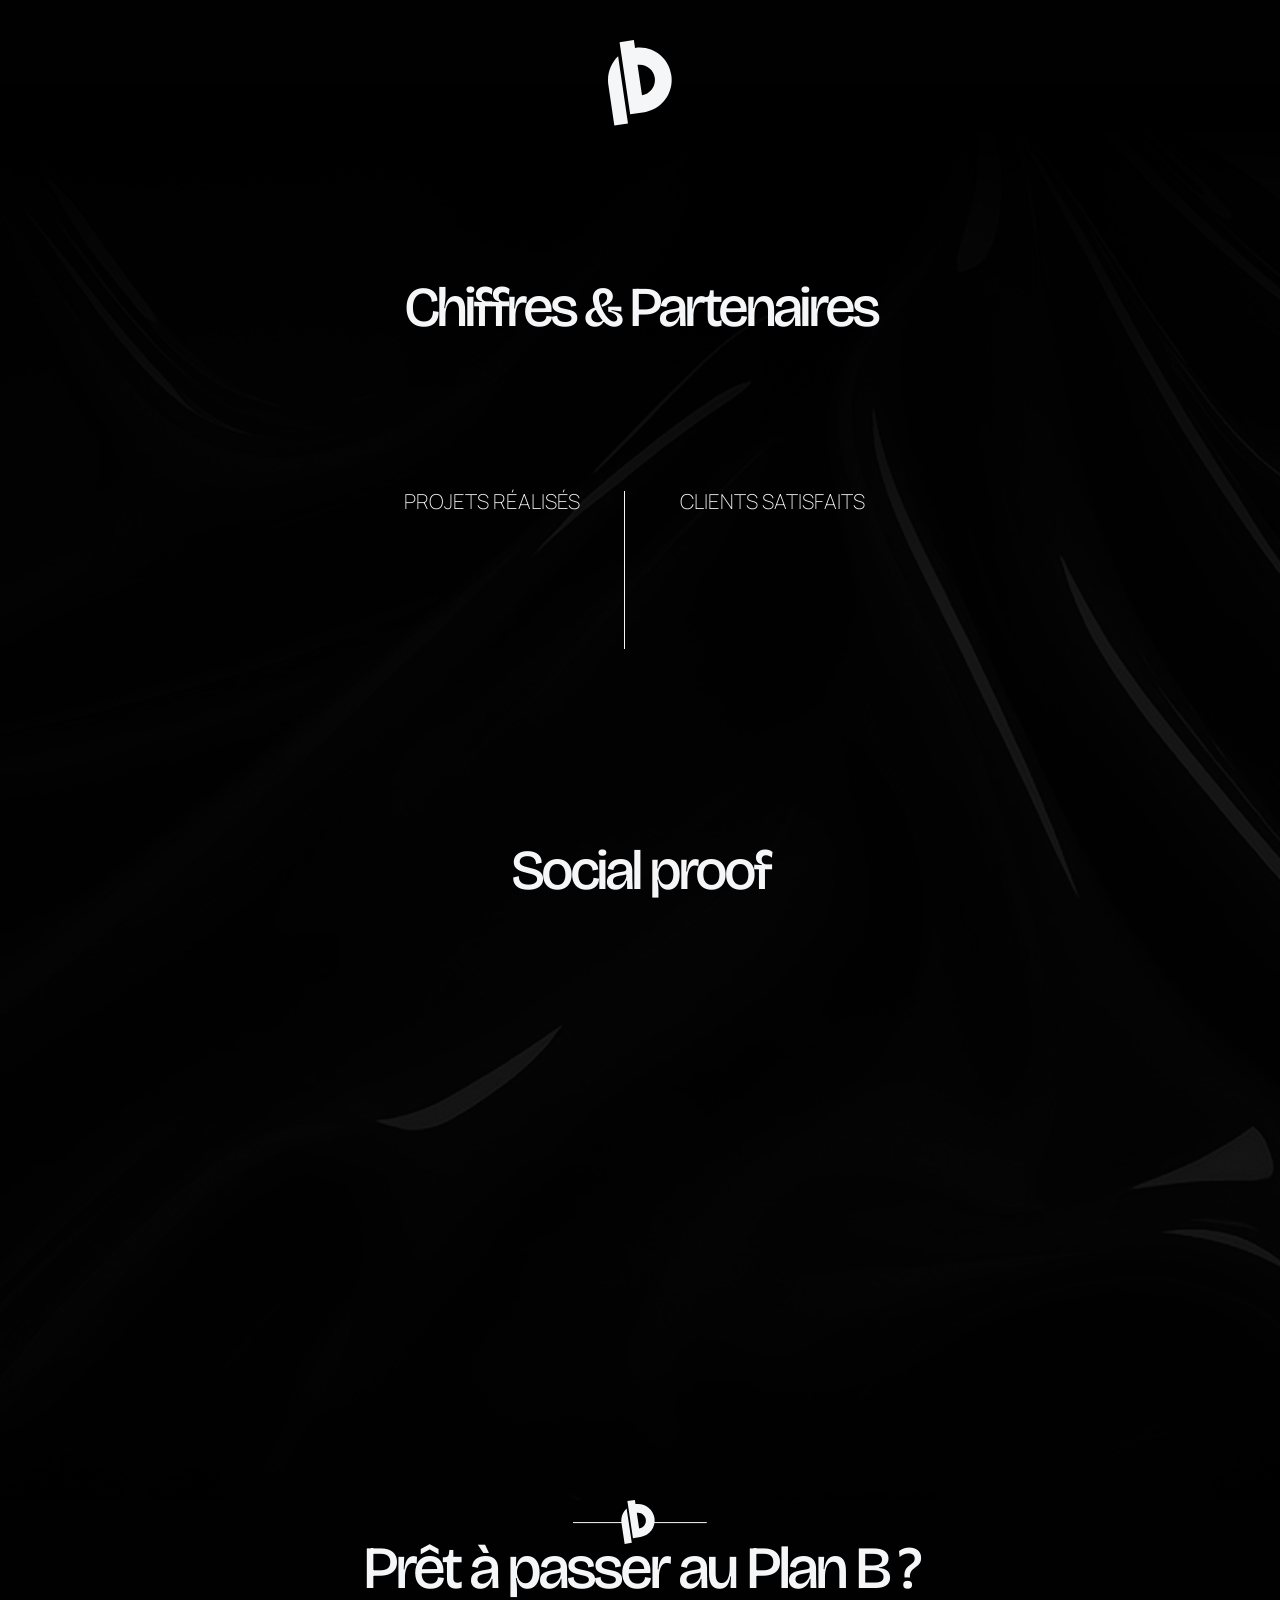
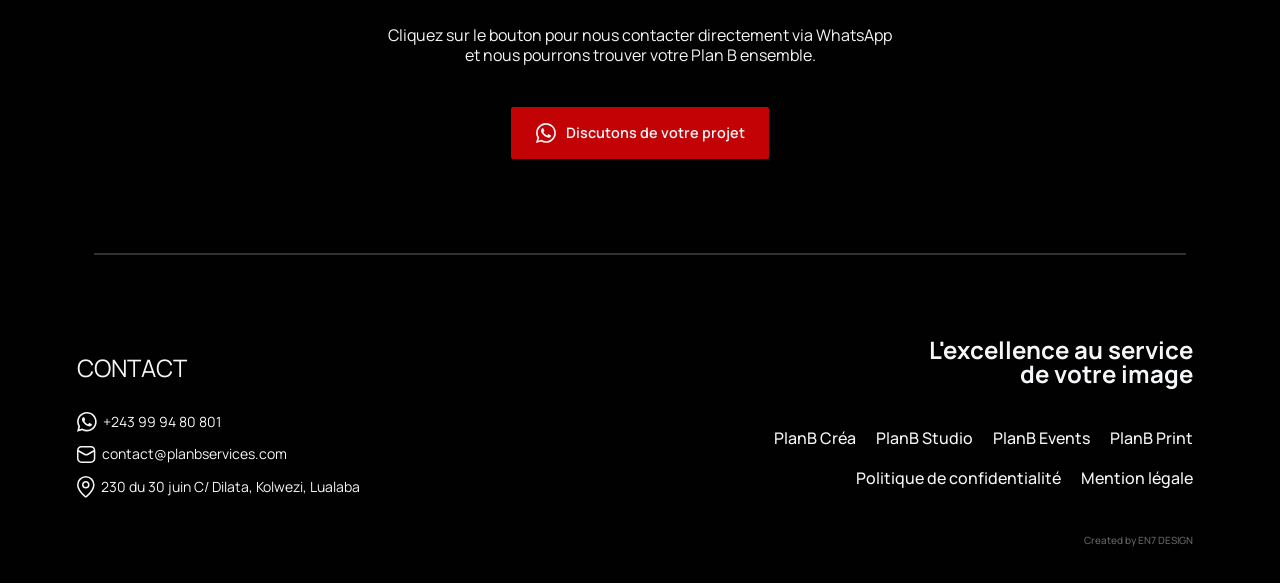
==== commit 82ecaa97: "update" ====
--- a/index.html
+++ b/index.html
@@ -176,7 +176,7 @@
     <section class="servicestitle">
         <h2 class="titlesection">Nos services</h2>
     </section>
-    
+
     <section data-w-id="0fa7e7b3-b538-0a51-0c16-571c35d60971" class="servicescrea">
         <div class="crea_container">
             <div class="titlegrp">
@@ -267,14 +267,11 @@
                         technique</span> et des <span class="accent">finitions premium</span> pour sublimer vos
                     messages.</p>
             </div>
-            <div id="CTA-Print" class="cardcta-bloc"><a href="folio.html?service=print" class="cta w-button">Voir nos réalisations Print
-                    -&gt;</a></div><img
-                src="images/Img-Print.webp"
-                loading="lazy"
-                alt="PlanB Print" class="img-services print" /><img
-                src="images/Img-Print-Mobile.webp"
-                loading="lazy"
-                alt="PlanB Print" id="Img_Print-Mobile" class="img_services-mobile print" />
+            <div id="CTA-Print" class="cardcta-bloc">
+                <a href="folio.html?service=print" class="cta w-button">Voir nos réalisations Print -&gt;</a>
+            </div>
+            <img src="images/Img-Print.webp" loading="lazy" alt="PlanB Print" class="img-services print" />
+            <img src="images/Img-Print-Mobile.webp" loading="lazy" alt="PlanB Print" id="Img_Print-Mobile" class="img_services-mobile print" />
         </div>
     </section>
 
--- a/css/main.css
+++ b/css/main.css
@@ -2046,7 +2046,7 @@
 .wf-layout-layout {
   display: grid;
 }
-
+/* ........................................ ici */
 :root {
   --secondary--01: #010101;
   --white--01: #f5f6f8;
@@ -3654,3 +3654,36 @@
     min-width: 20.6rem;
   }
 }
+
+/* ============================================
+   FOLIO PAGE LOADER
+   ============================================ */
+
+#folio-loader {
+  position: fixed;
+  inset: 0;
+  z-index: 9999;
+  background-color: #010101;
+  display: flex;
+  justify-content: center;
+  align-items: center;
+  transform: translateX(0);
+  transition: transform 0.6s cubic-bezier(0.76, 0, 0.24, 1);
+}
+
+#folio-loader.slide-out {
+  transform: translateX(100%);
+}
+
+.folio-loader__spinner {
+  width: 56px;
+  height: 56px;
+  border: 4px solid rgba(195, 2, 5, 0.2);
+  border-top-color: #c30205;
+  border-radius: 50%;
+  animation: folio-spin 0.85s linear infinite;
+}
+
+@keyframes folio-spin {
+  to { transform: rotate(360deg); }
+}
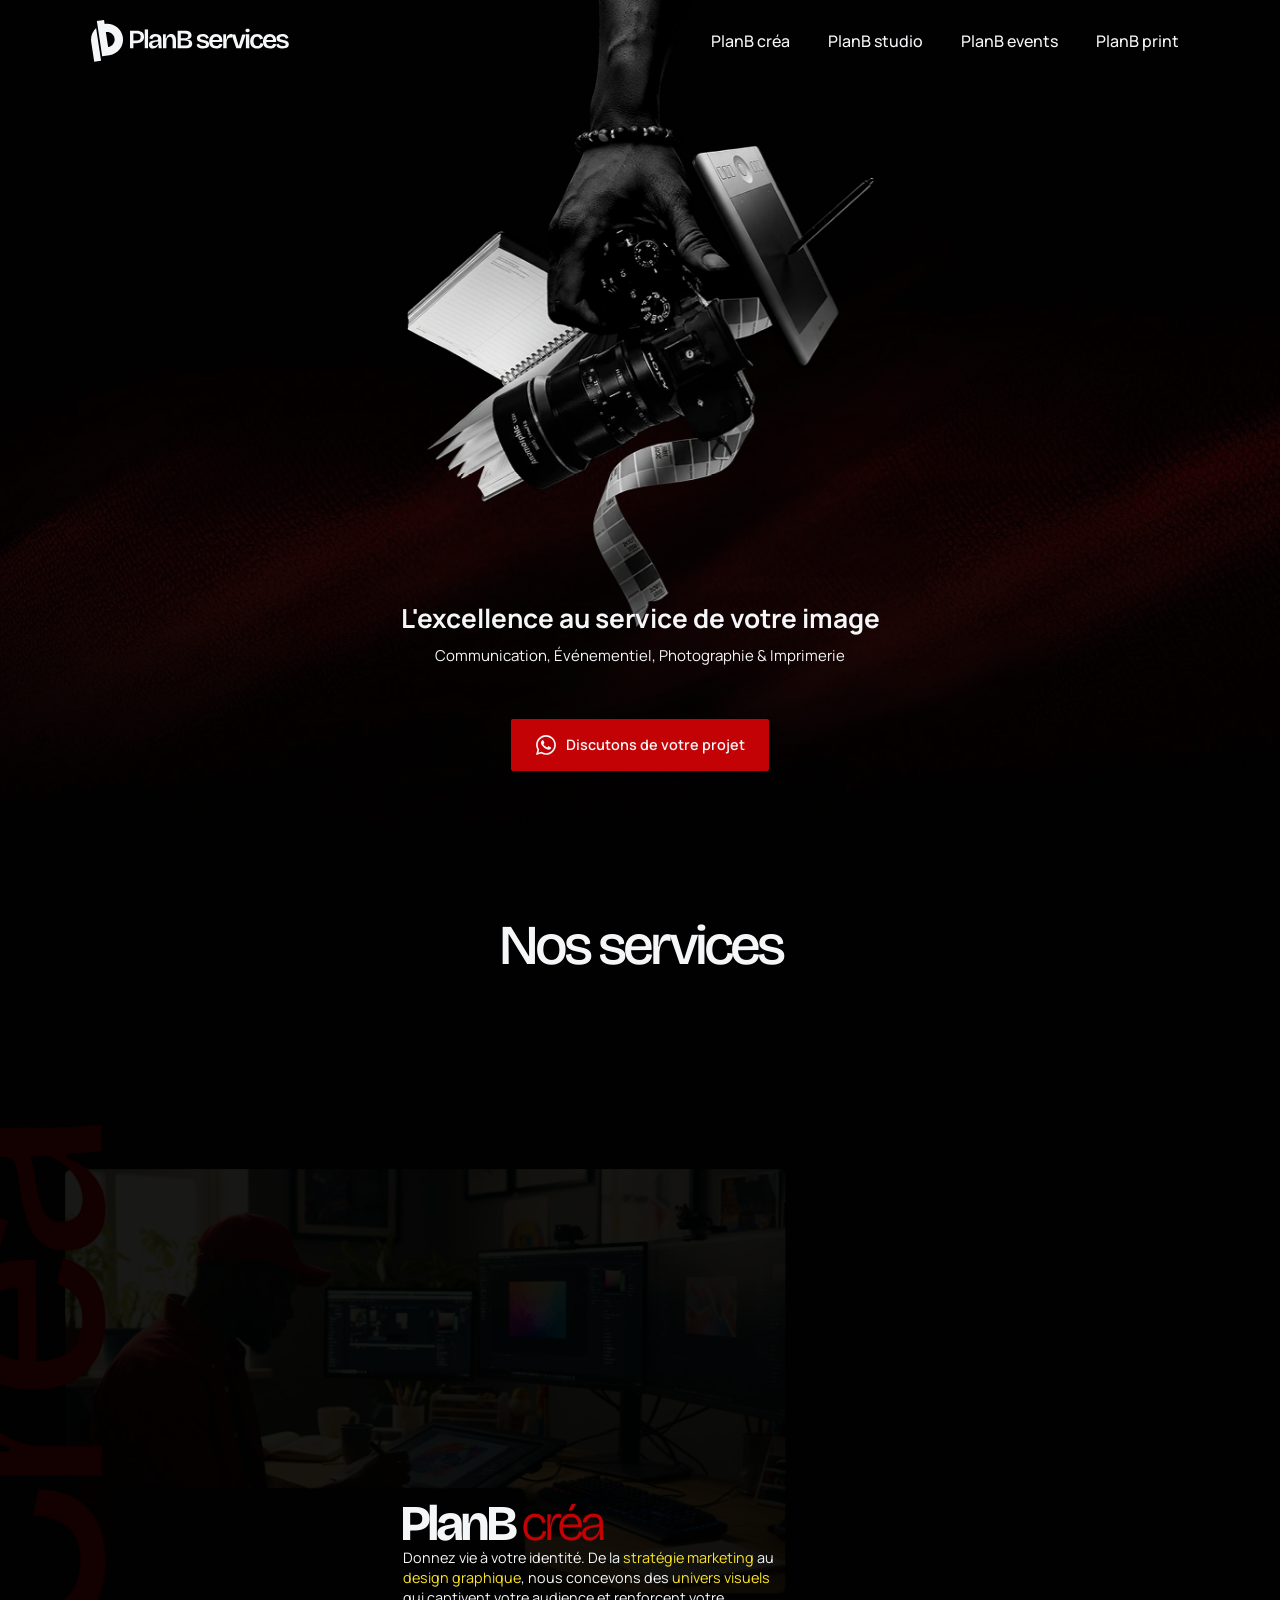
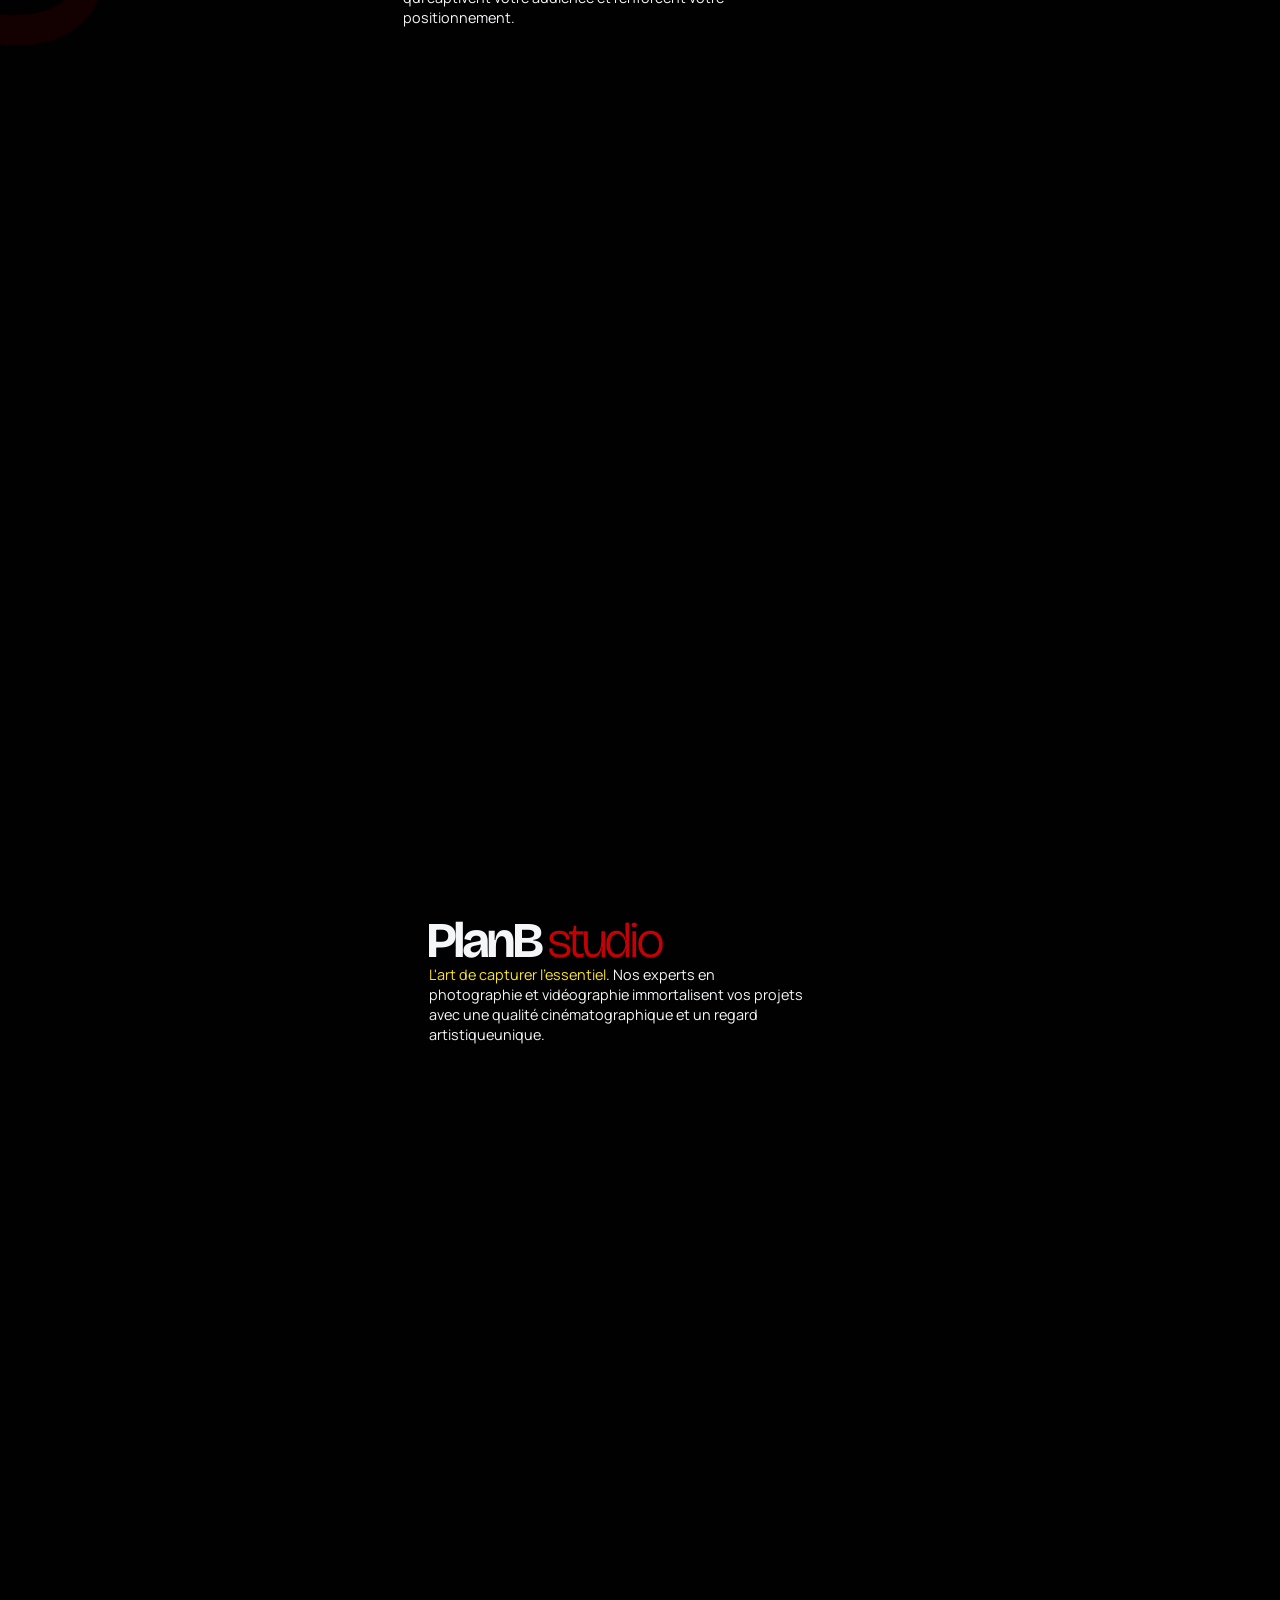
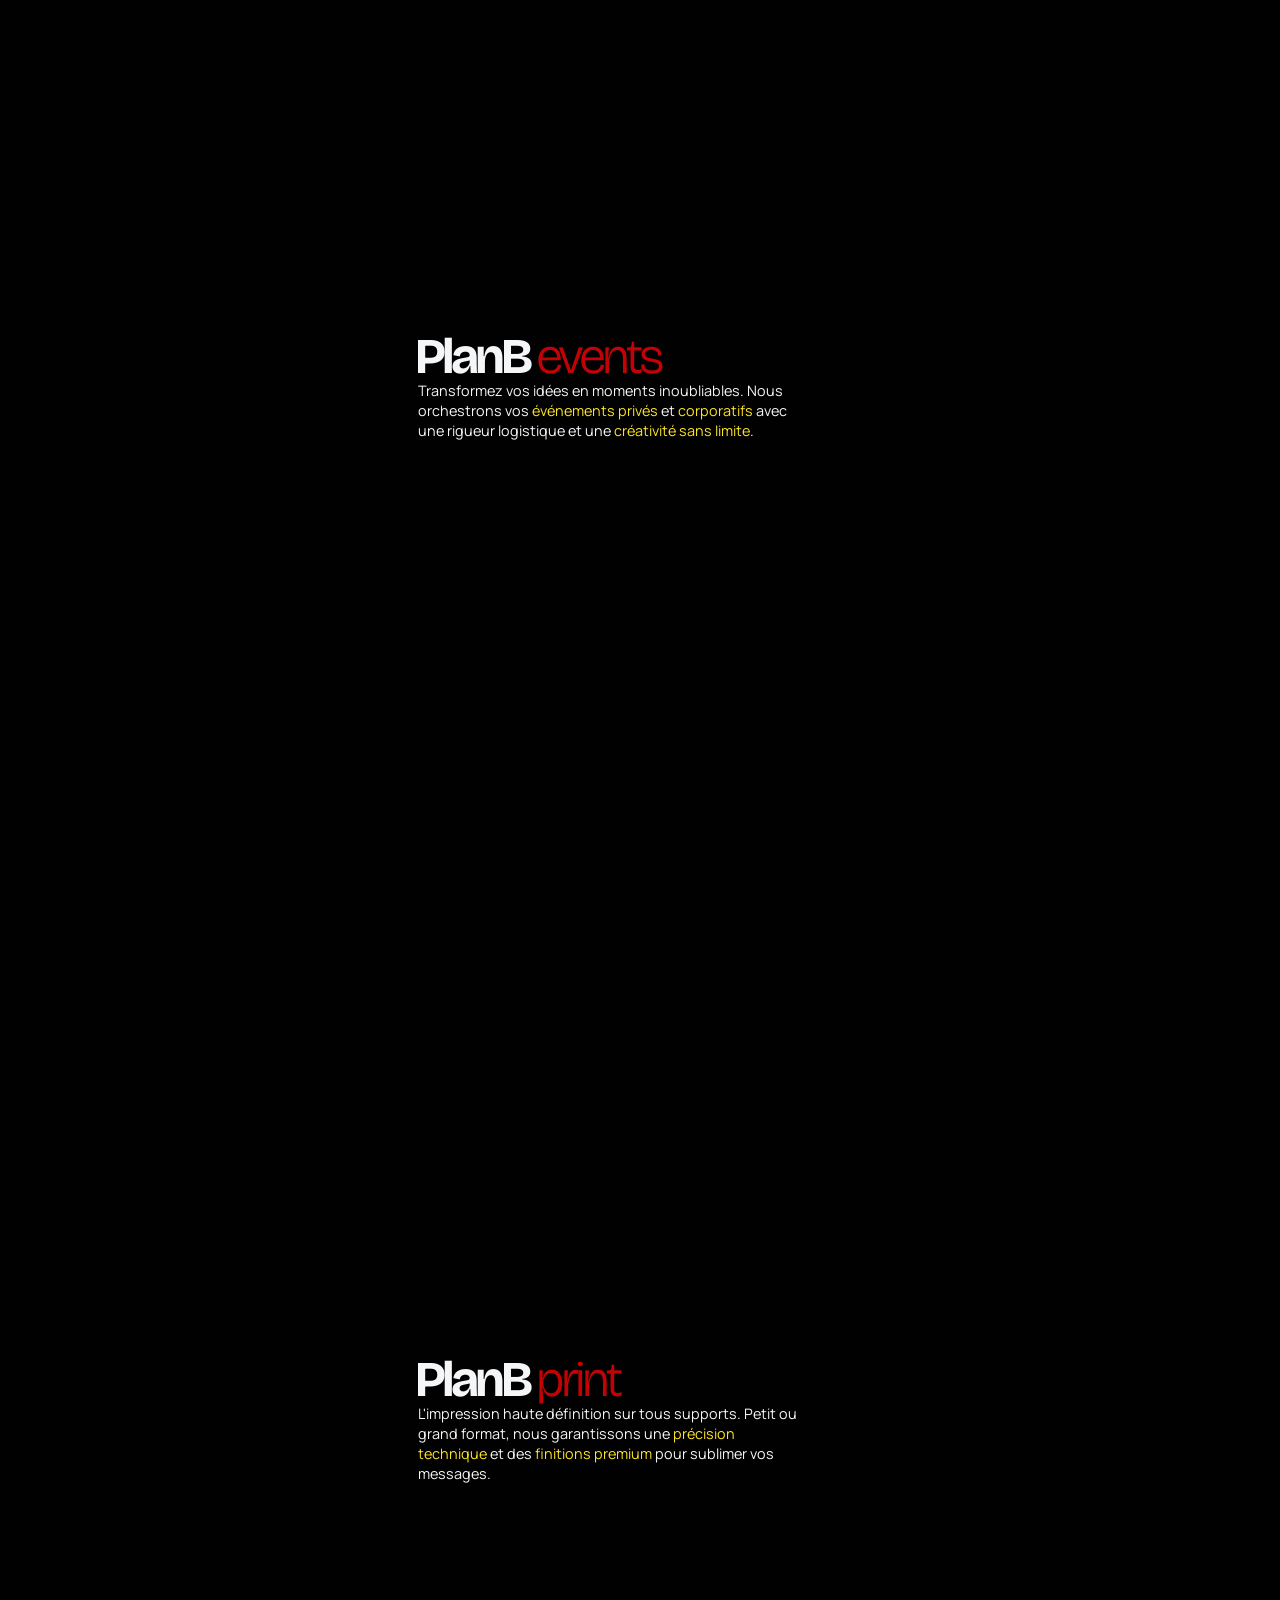
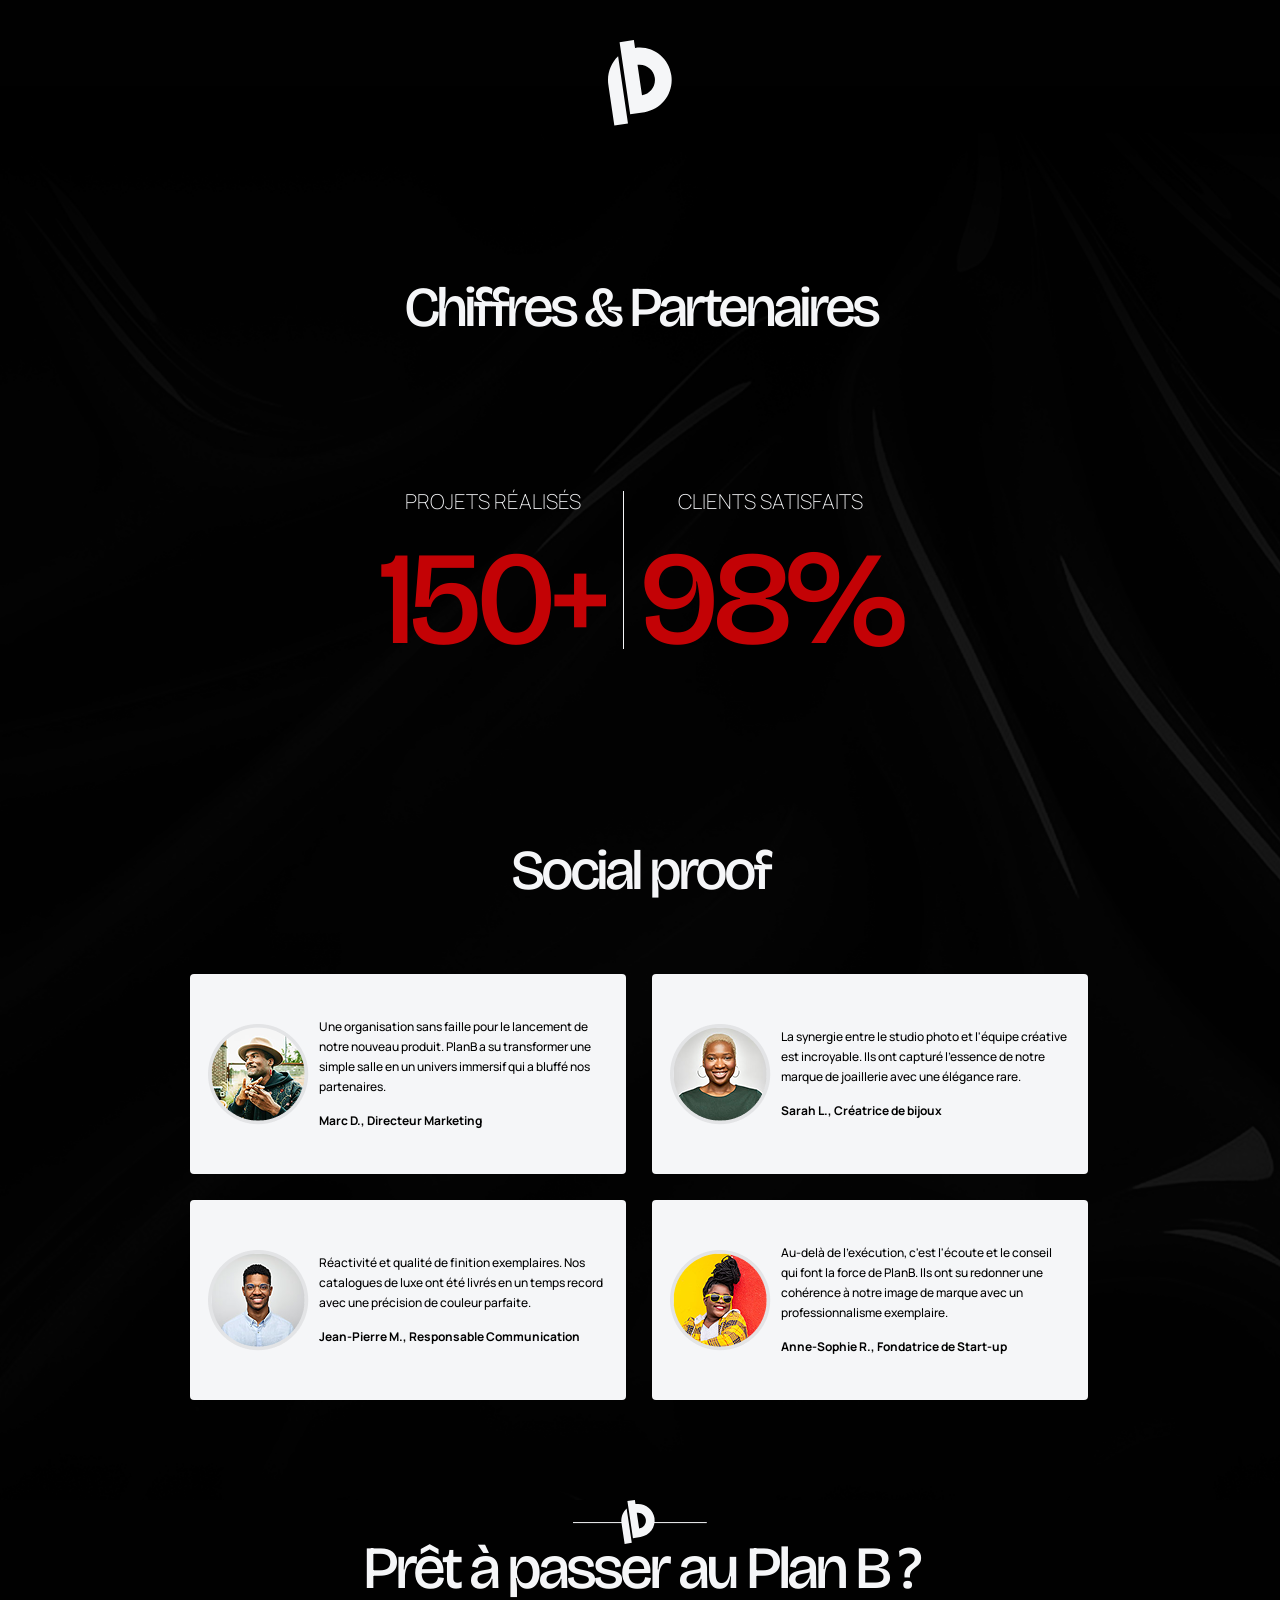
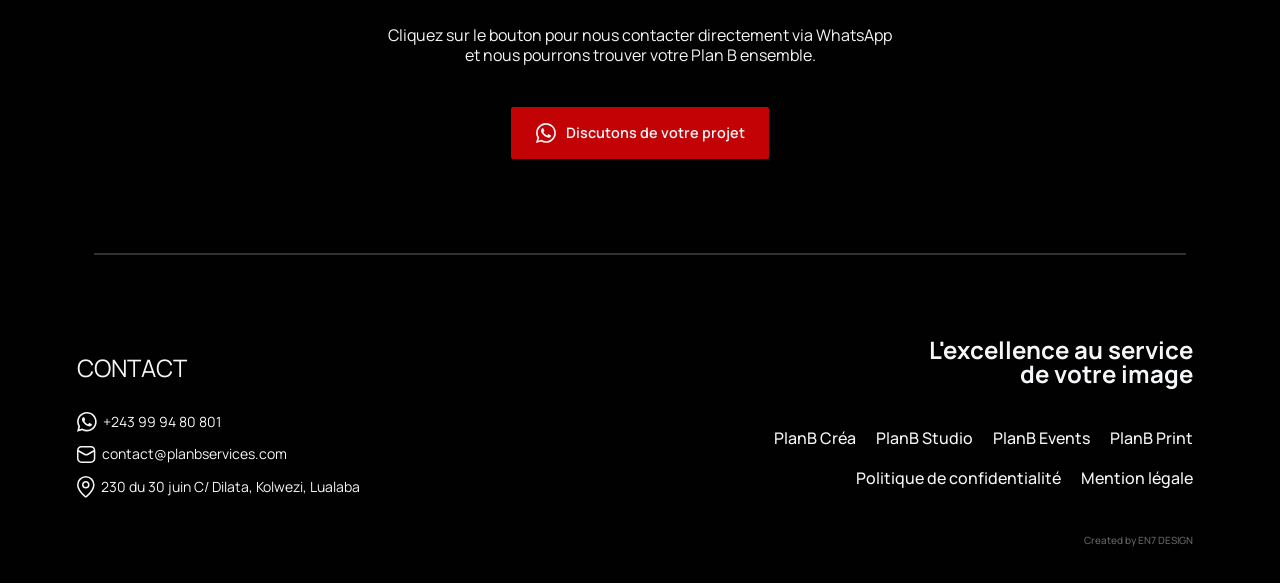
==== commit df674a25: "update details page" ====
--- a/index.html
+++ b/index.html
@@ -383,7 +383,7 @@
             </div>
         </section>
     </section>
-    
+    <!-- CTA Section -->
     <section class="steptob">
         <img
             src="images/Icon_Line.svg"
@@ -401,7 +401,7 @@
                 </a></div>
         </div>
     </section>
-
+    <!-- Footer -->
     <section class="footer">
         <img src="images/Footer-Line.svg" loading="lazy" alt="" class="footer_line" />
         <div class="footer-container">
--- a/css/main.css
+++ b/css/main.css
@@ -2898,7 +2898,7 @@
 .folio_card {
   z-index: 3;
   grid-column-gap: 8px;
-  grid-row-gap: 8px;
+  grid-row-gap: 2px;
   border-bottom: .98px solid var(--white--20);
   cursor: pointer;
   flex-flow: column;
@@ -2925,6 +2925,7 @@
   border-radius: 6px;
   width: 100%;
   height: 224px;
+  margin-bottom: 6px;
 }
 
 .folio_card-title {
@@ -2933,6 +2934,25 @@
   font-family: Manrope, sans-serif;
   font-size: .875rem;
   line-height: 16px;
+  font-weight: 700;
+}
+
+.Folio-Card_Contexte {
+  margin-bottom: 0px;
+  color: rgba(245, 246, 248, 0.5); /* Couleur atténuée pour le contexte */
+  font-family: Manrope, sans-serif;
+  font-size: .85rem;
+  font-weight: 400;
+  line-height: 1.2;
+}
+
+.Folio-Card_Title {
+  color: var(--white--01);
+  margin-bottom: 0;
+  font-family: Manrope, sans-serif;
+  font-size: 1rem;
+  font-weight: 700;
+  line-height: 1.2;
 }
 
 @media screen and (max-width: 991px) {
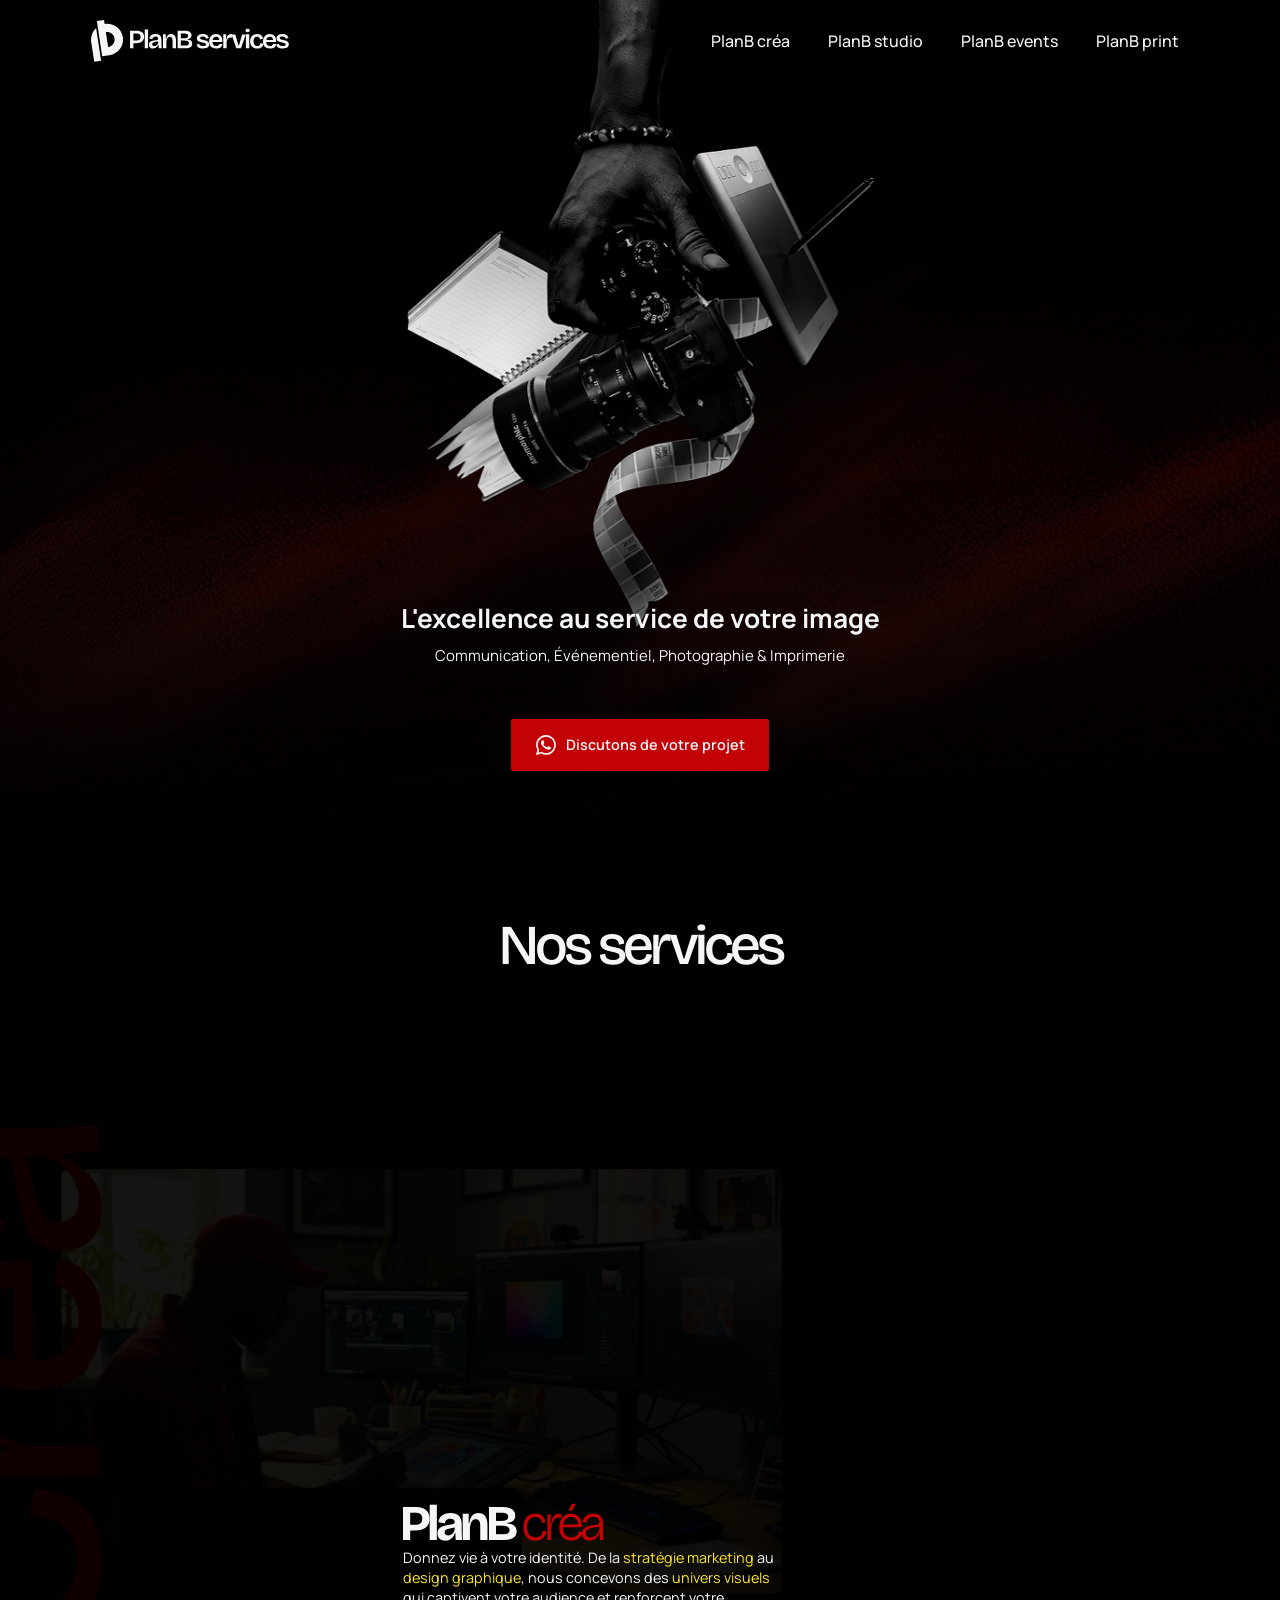
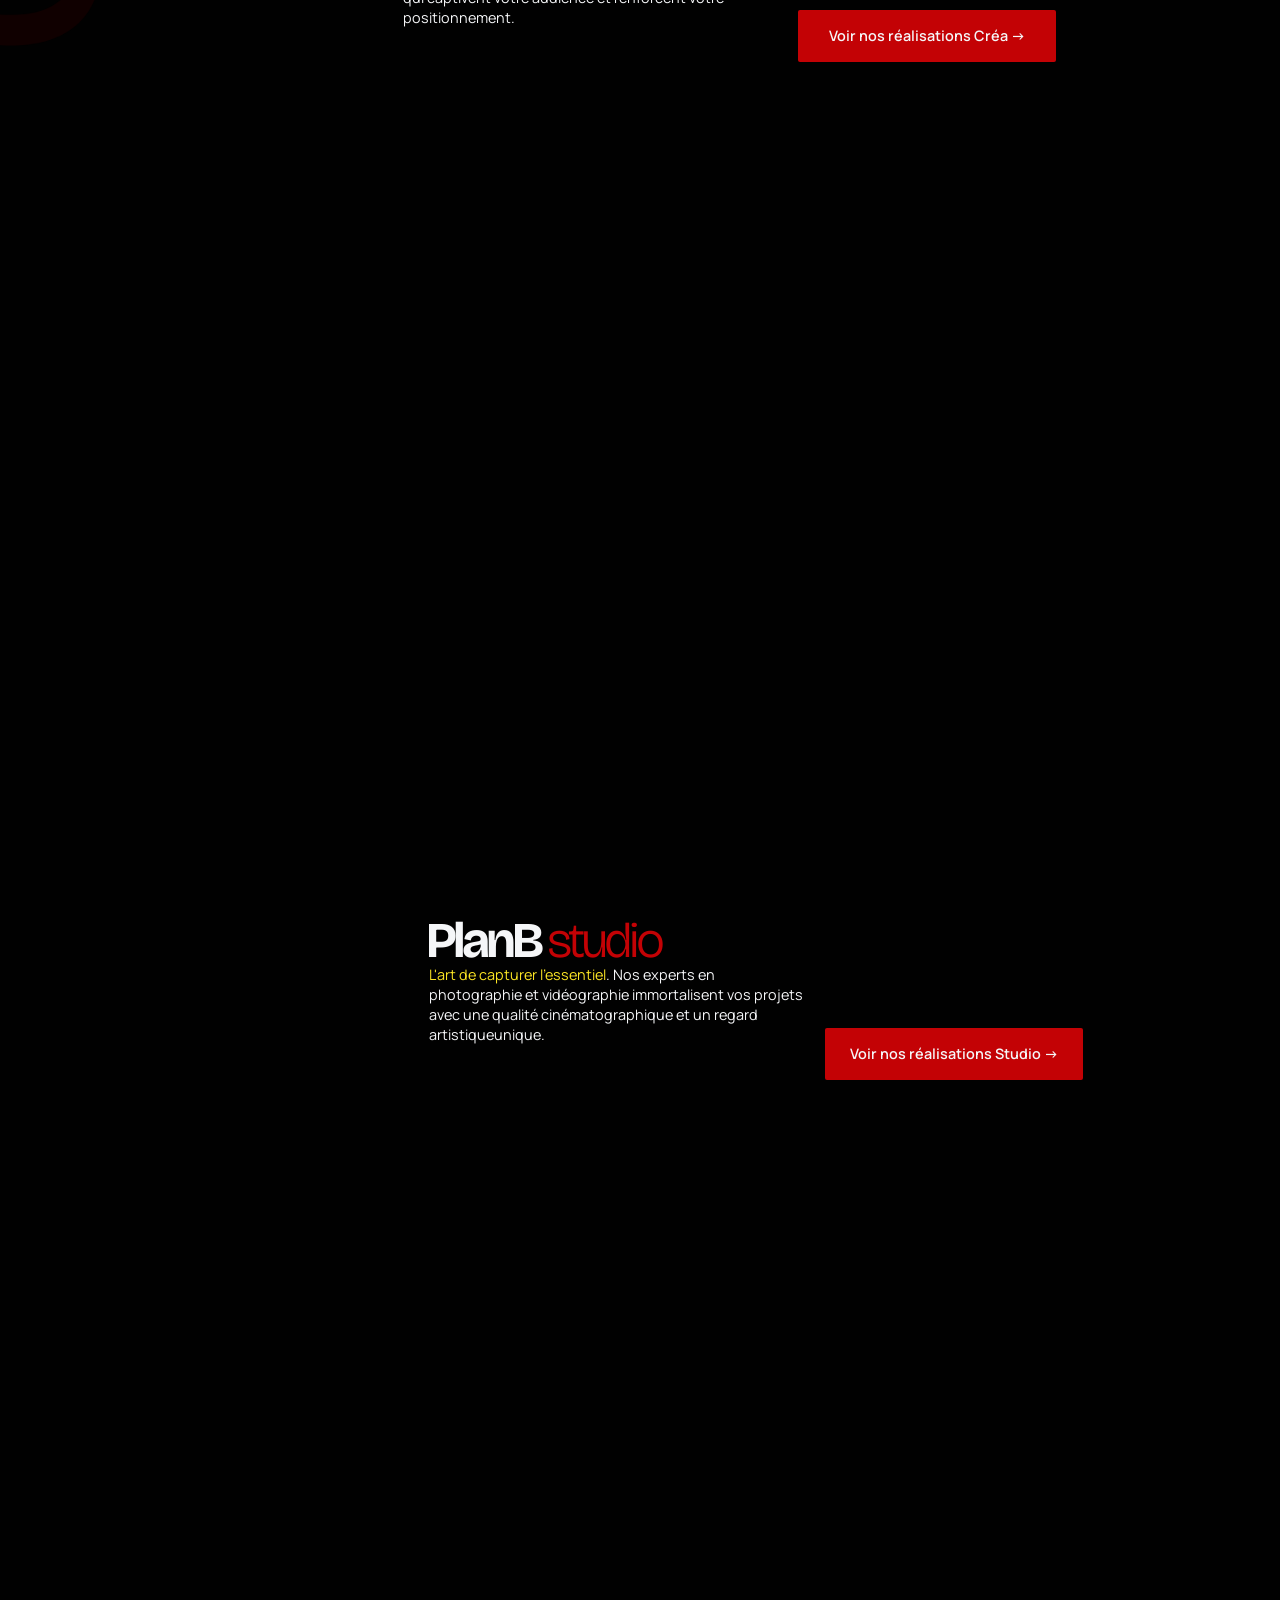
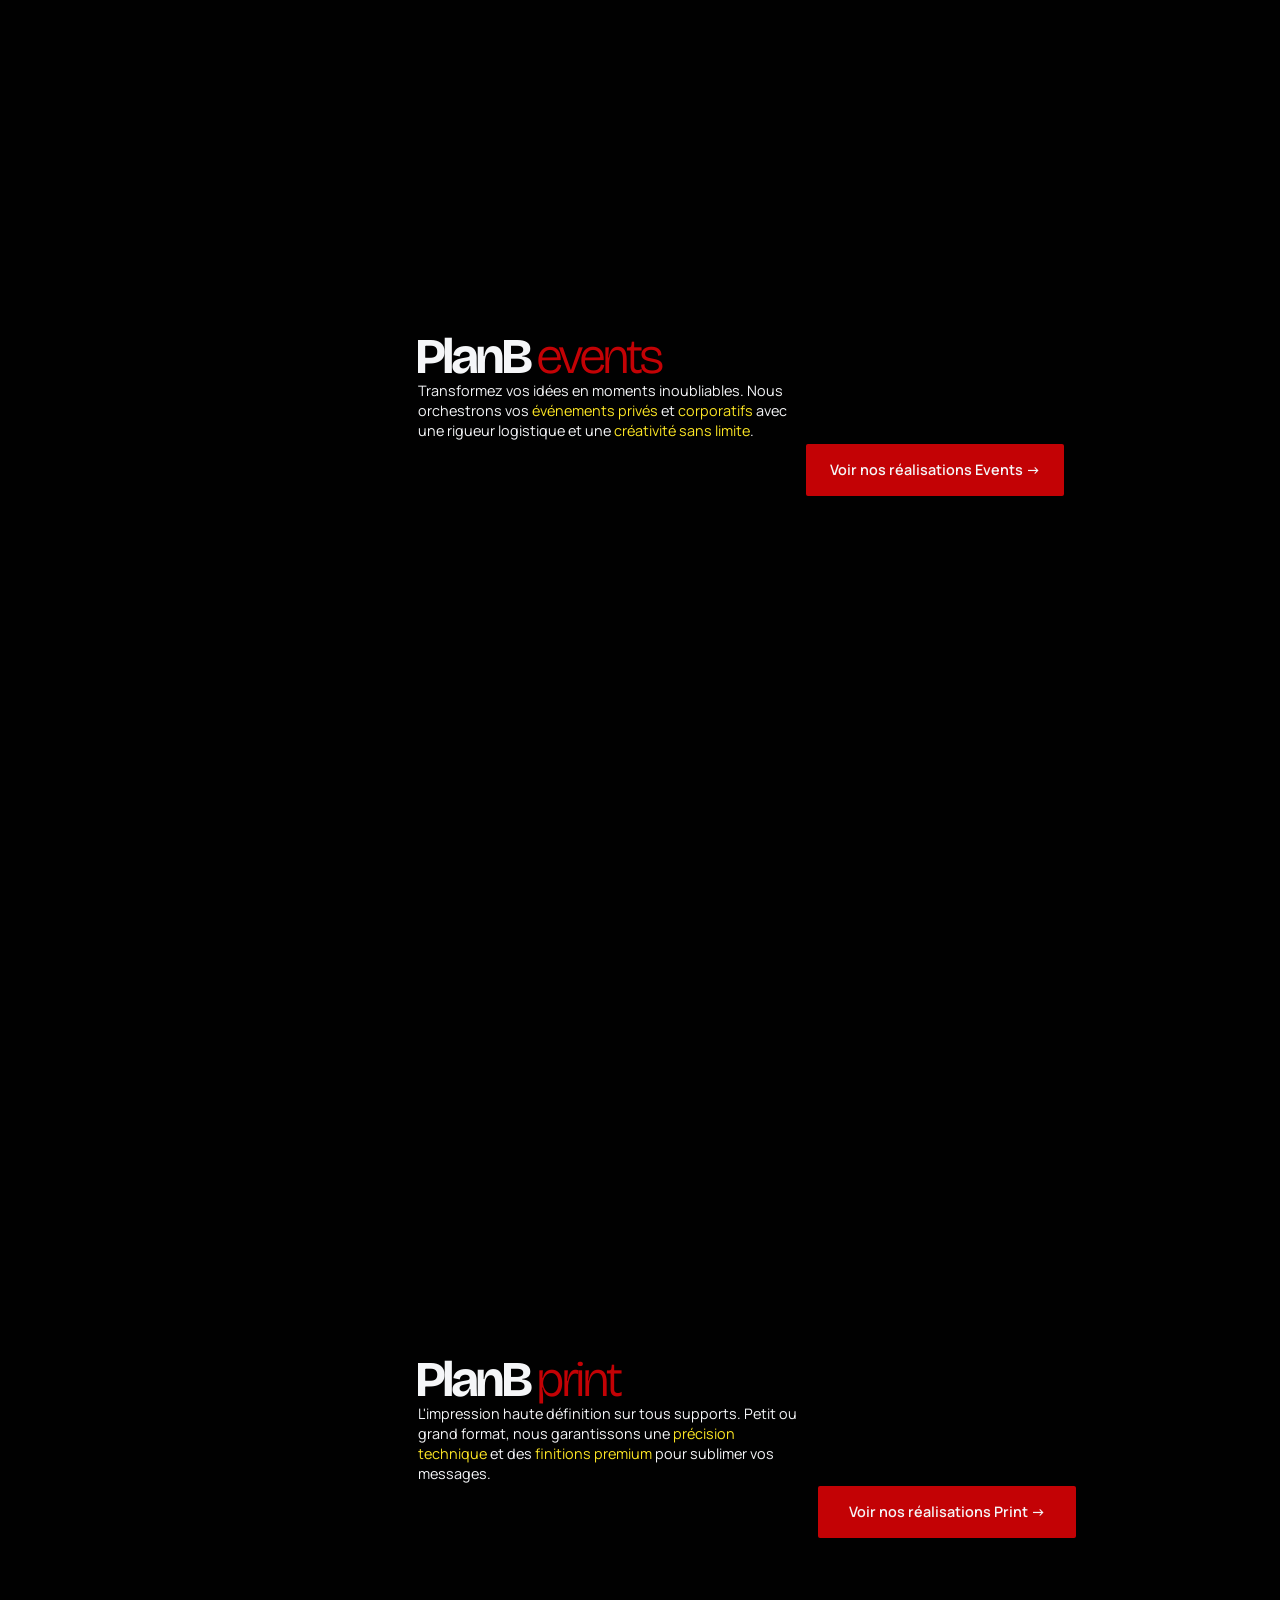
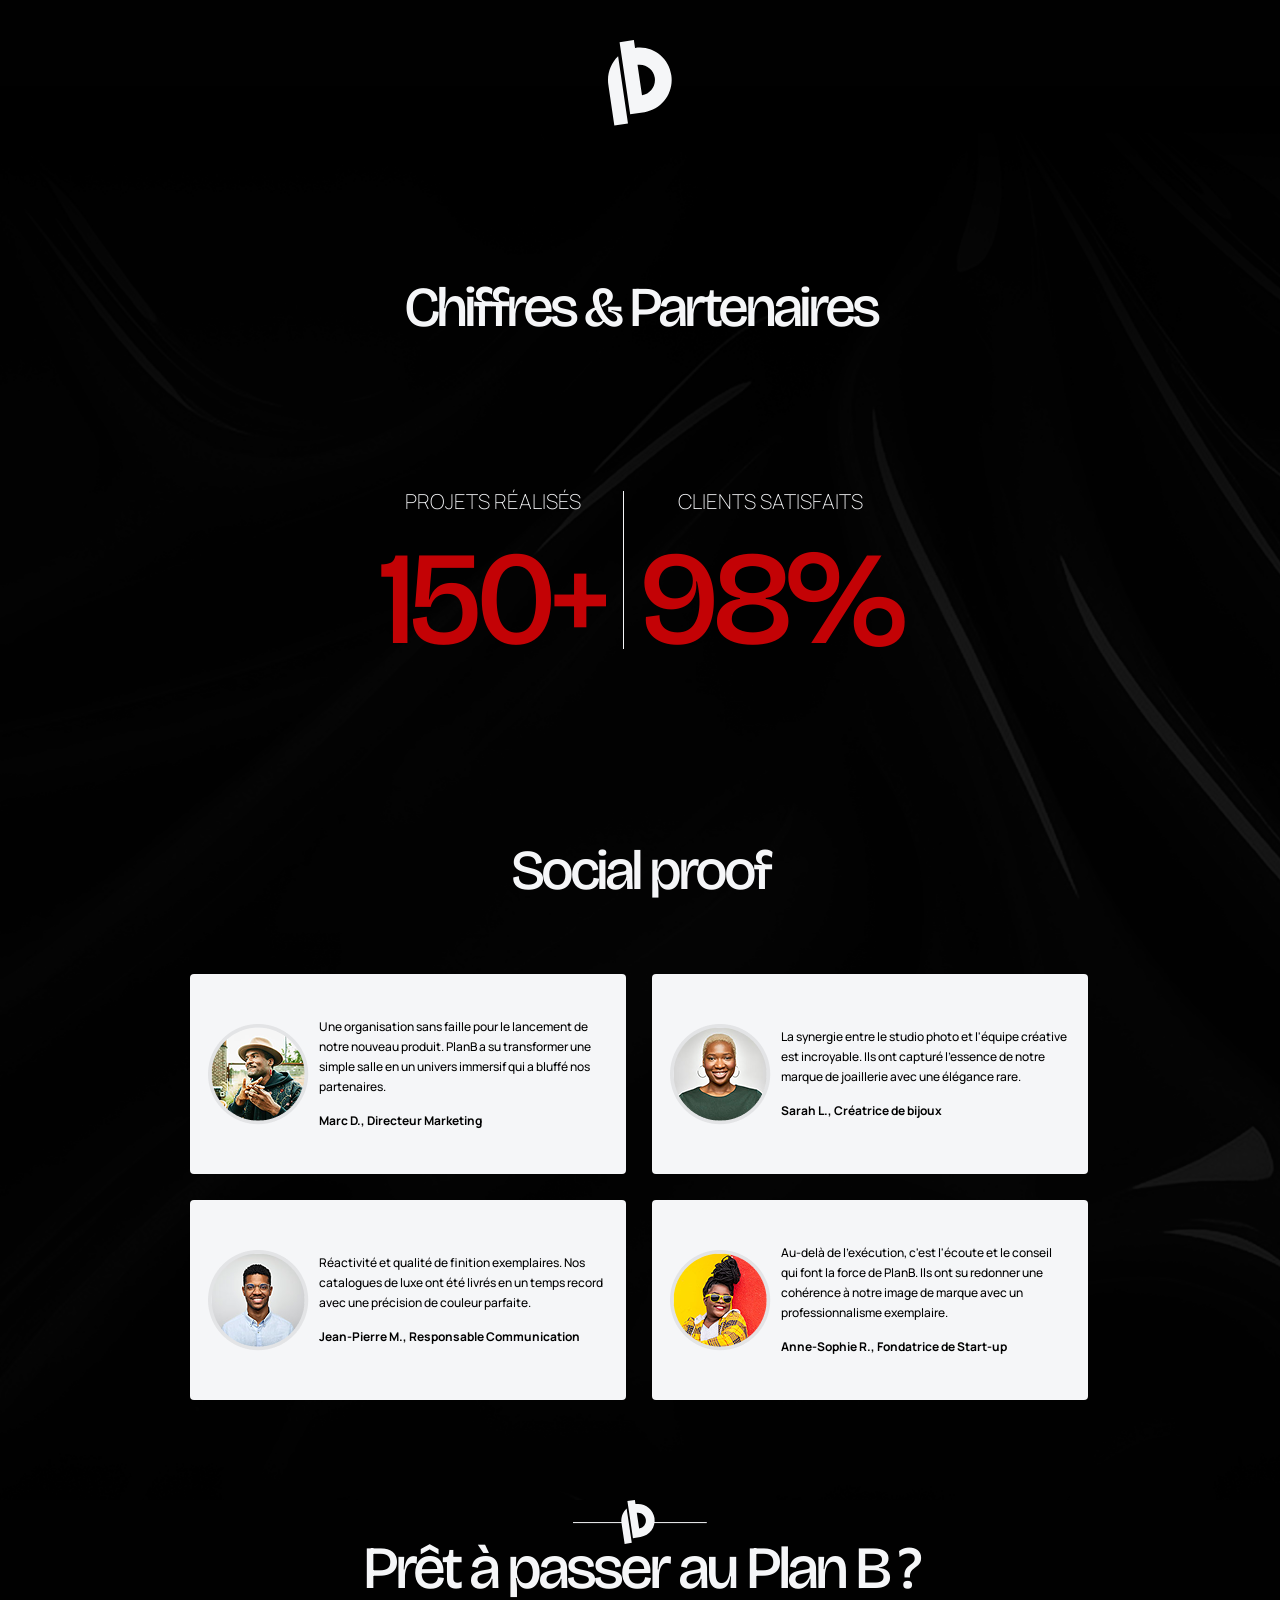
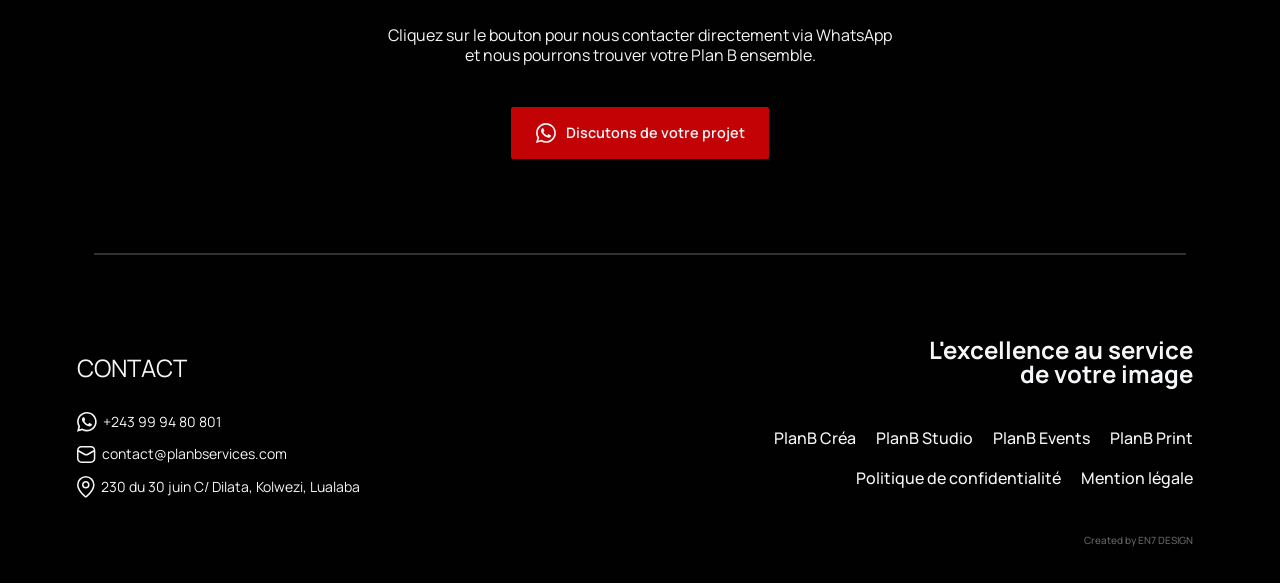
==== commit f3586ee7: "update details page" ====
--- a/index.html
+++ b/index.html
@@ -1,5 +1,4 @@
 <!DOCTYPE html>
-<!-- This site was created in Webflow. https://webflow.com --><!-- Last Published: Mon Mar 09 2026 15:01:54 GMT+0000 (Coordinated Universal Time) -->
 <html data-wf-domain="planbservices.webflow.io" data-wf-page="699eeb5d9260fe08b76b0c05"
     data-wf-site="699eeb5b9260fe08b76b0b2a" data-wf-status="1" lang="fr-CD">
 
@@ -88,6 +87,7 @@
 </head>
 
 <body class="body">
+    <!-- Navigation -->
     <div class="navbar navbg">
         <div class="nav_container"><a href="/" aria-current="page" class="w-inline-block w--current"><img
                     src="images/Logo.svg"
@@ -454,6 +454,7 @@
     <script src="js/ScrollTrigger.min.js" type="text/javascript"></script>
     <script src="js/SplitText.min.js" type="text/javascript"></script>
     <script src="js/gsap-fix.js" type="text/javascript"></script>
+    <!-- remove badge webflow  -->
     <script>
         $(document).ready(function() {
             $(".w-webflow-badge").removeClass("w-webflow-badge").empty(); 
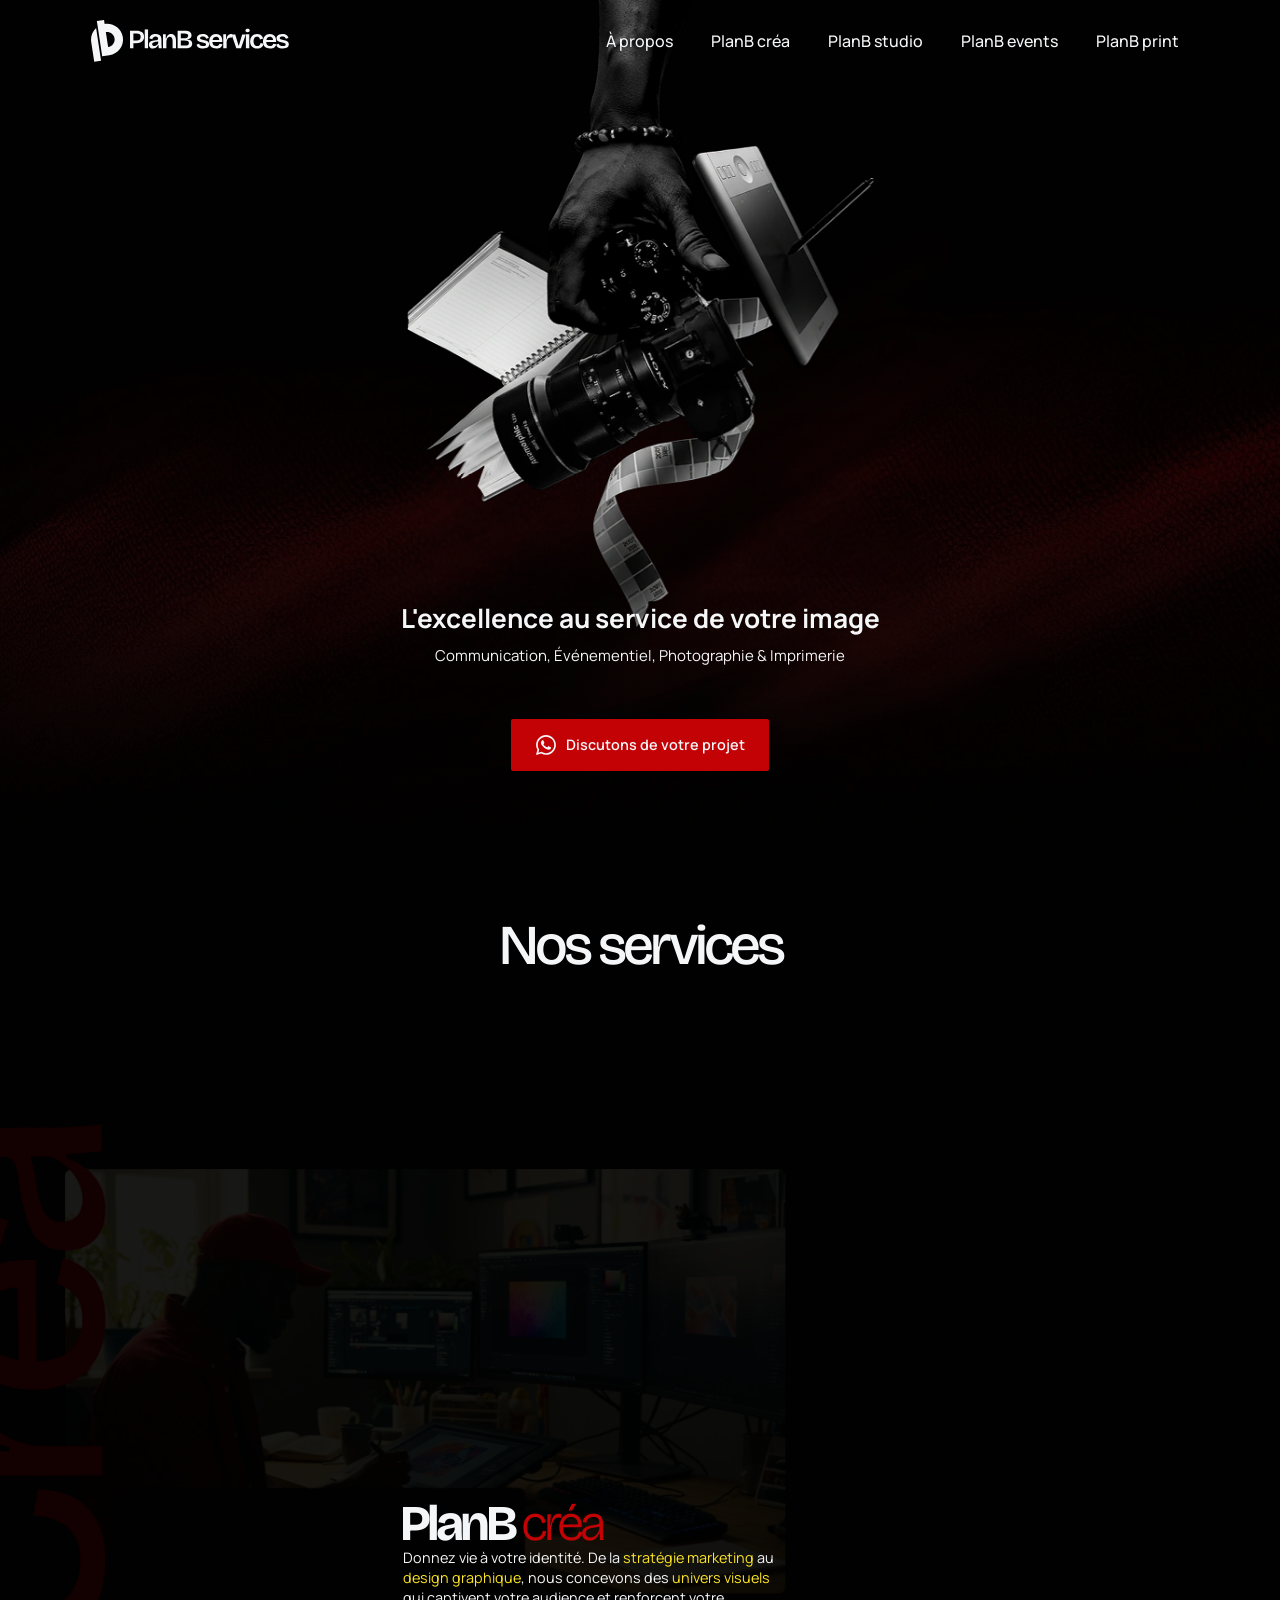
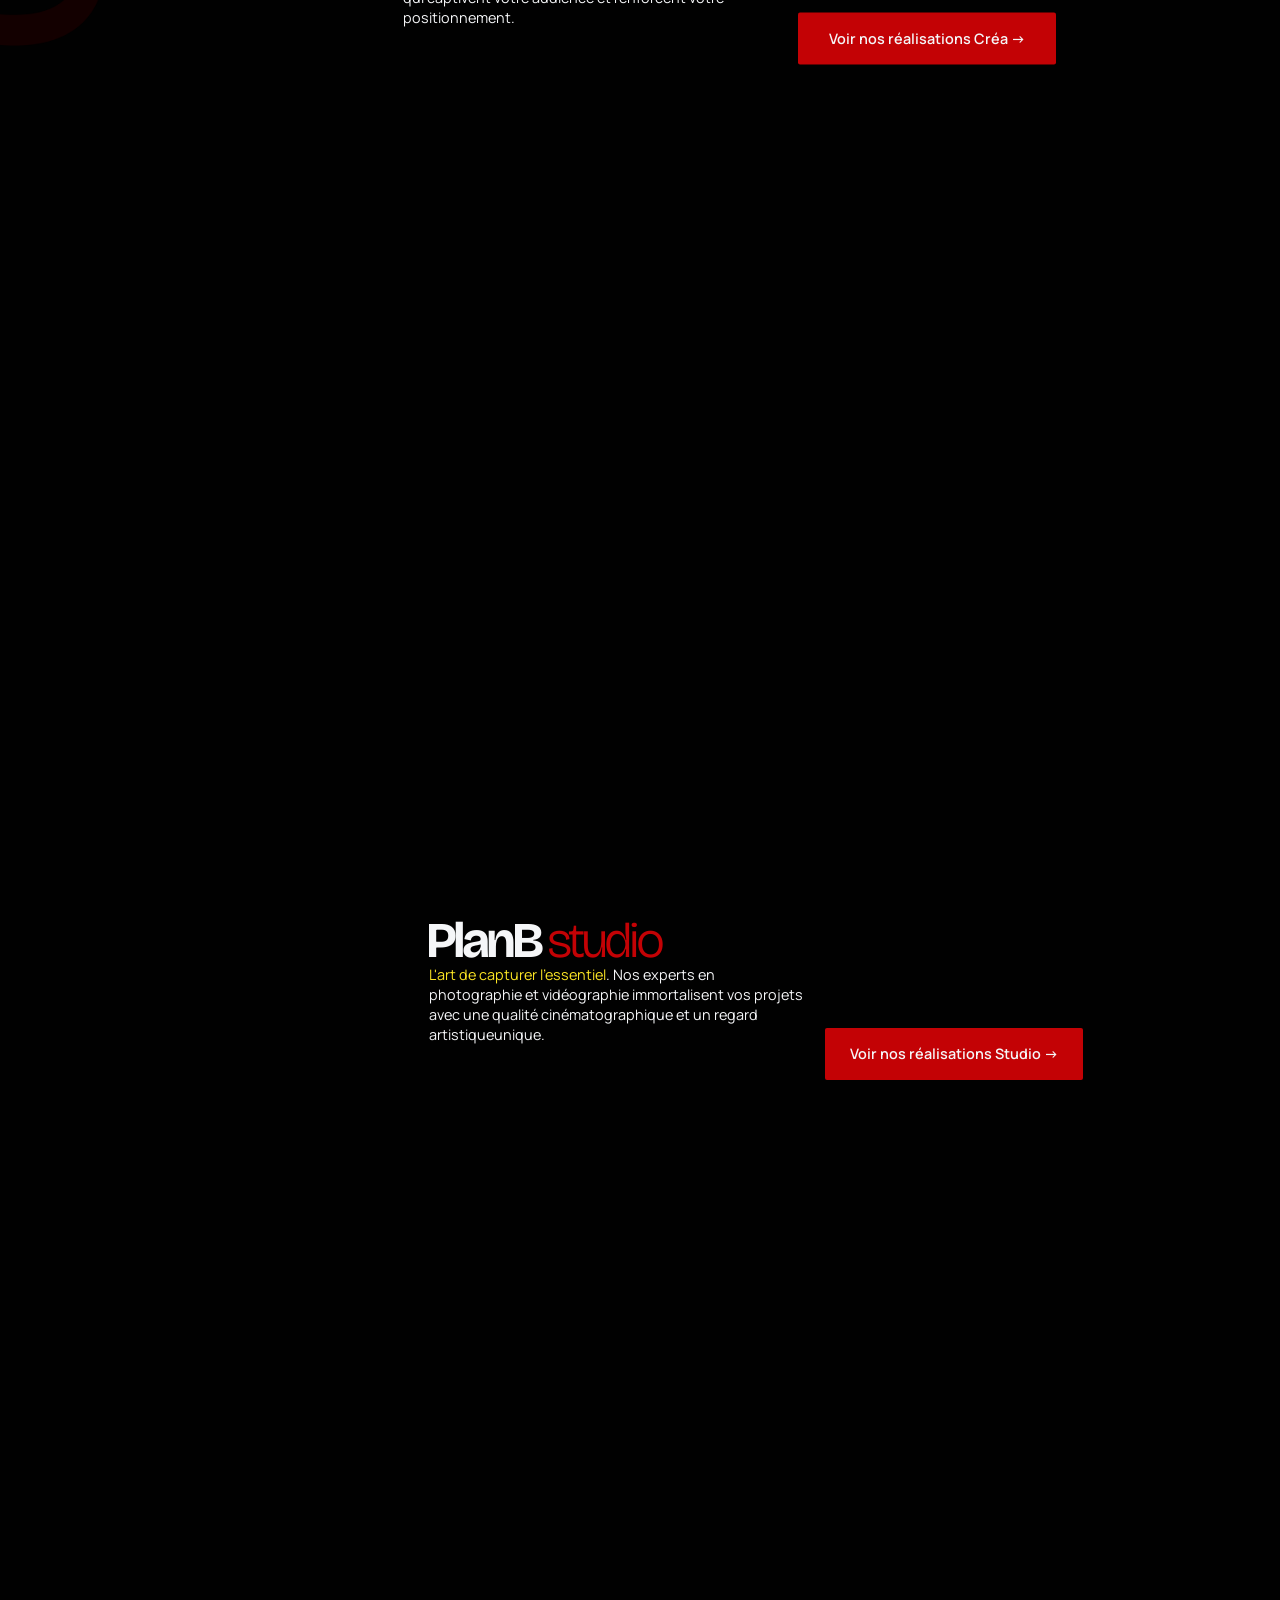
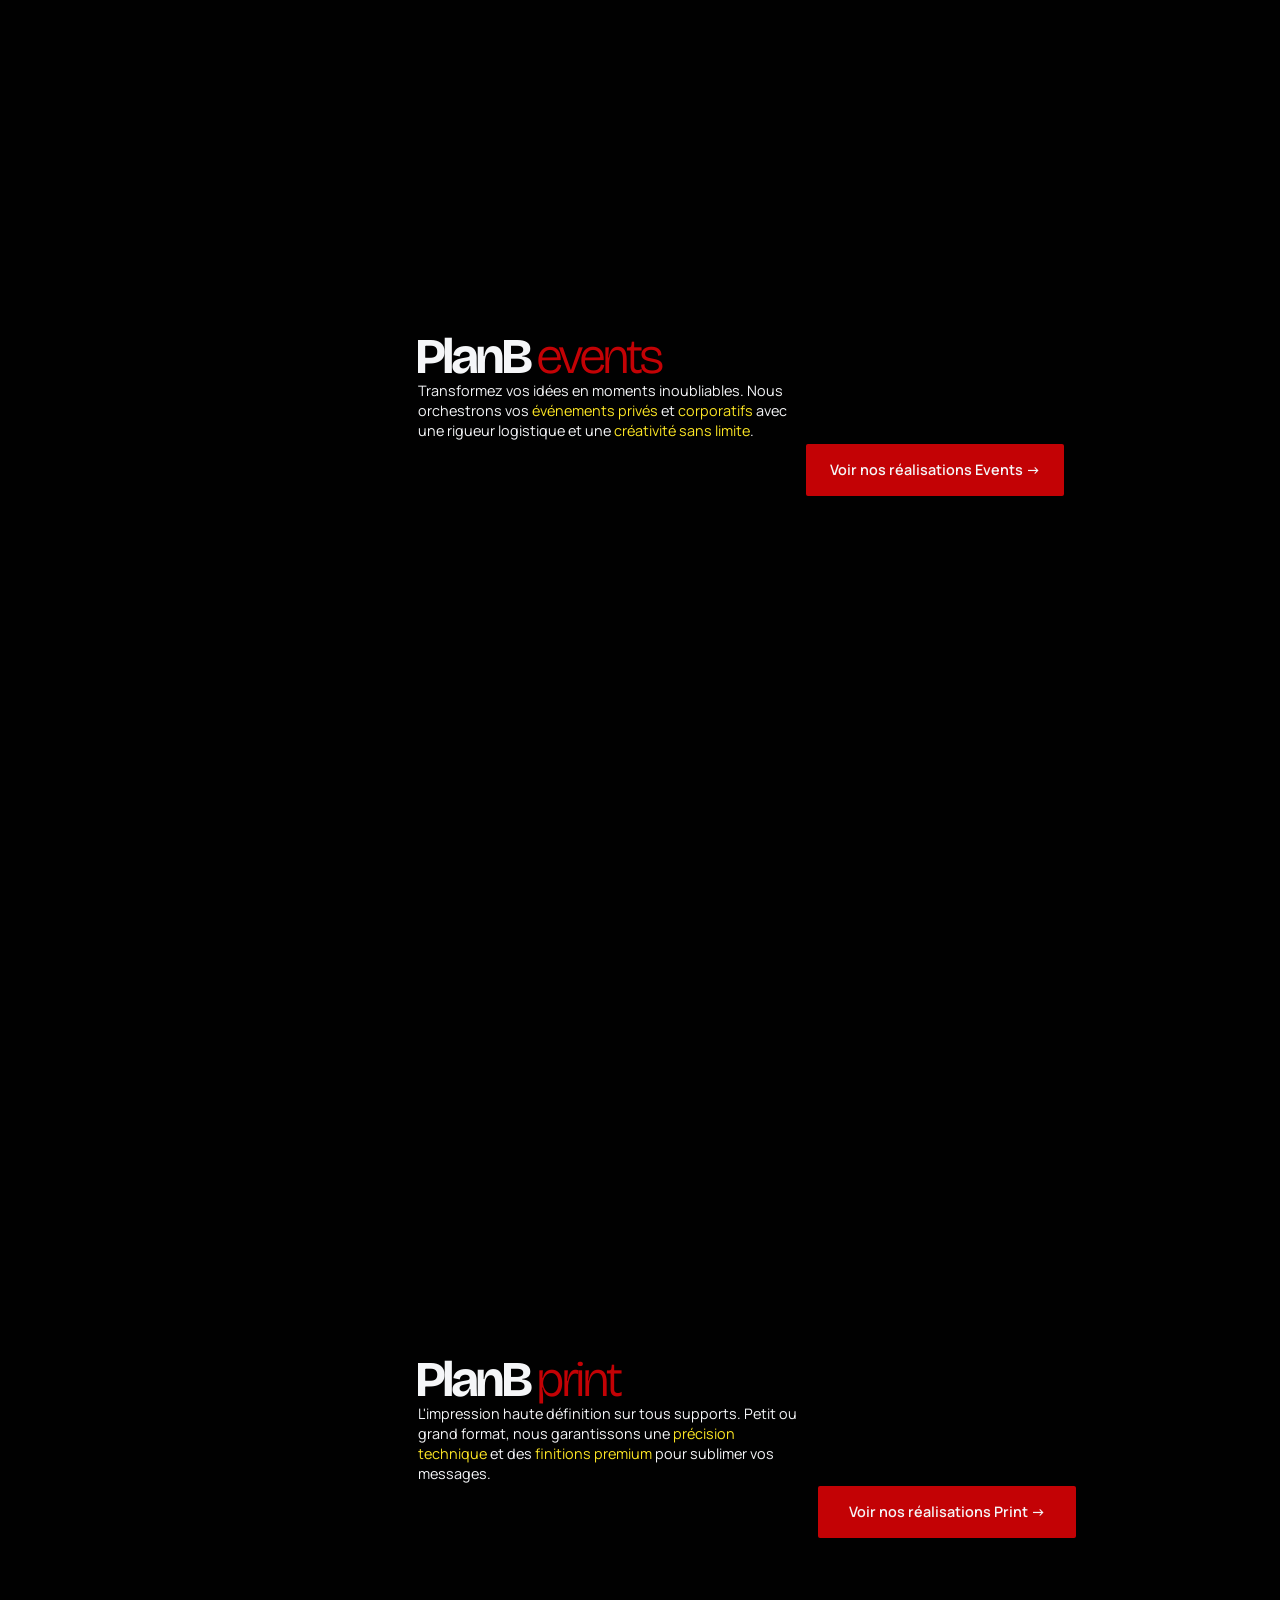
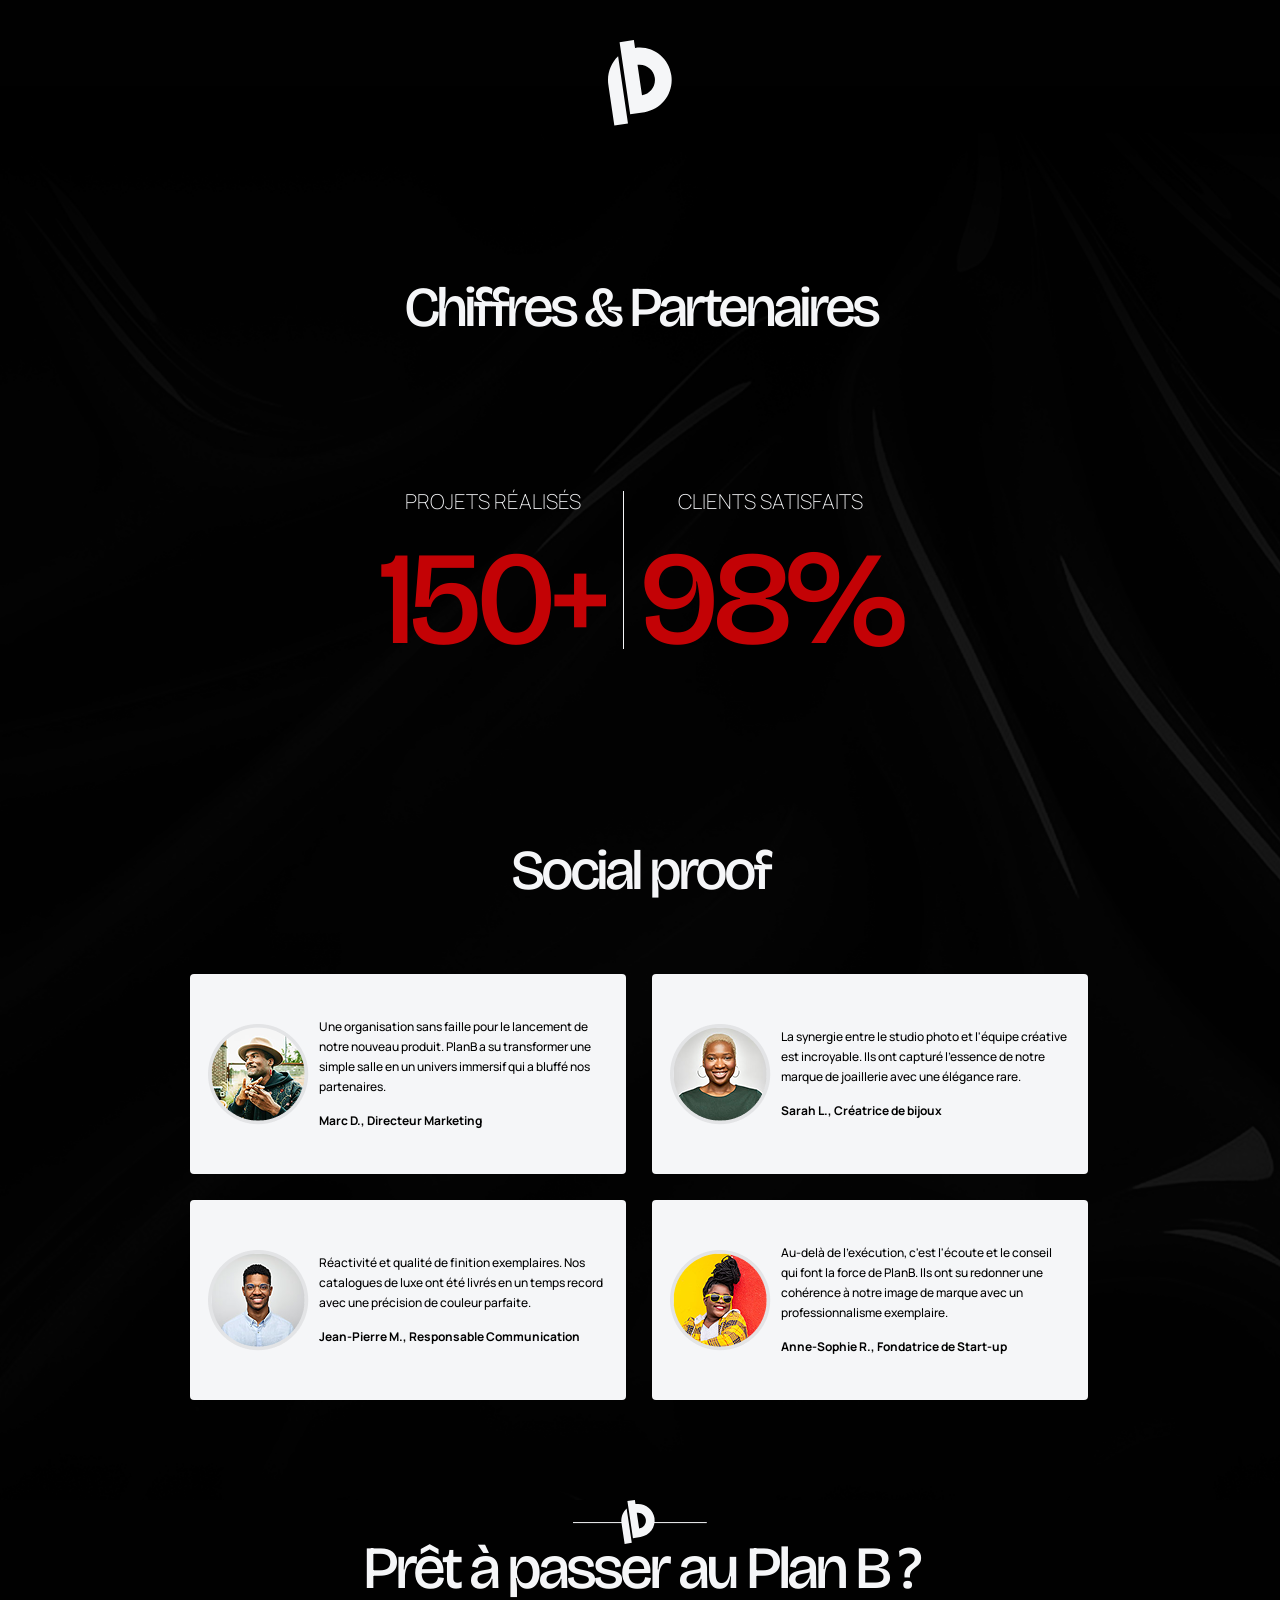
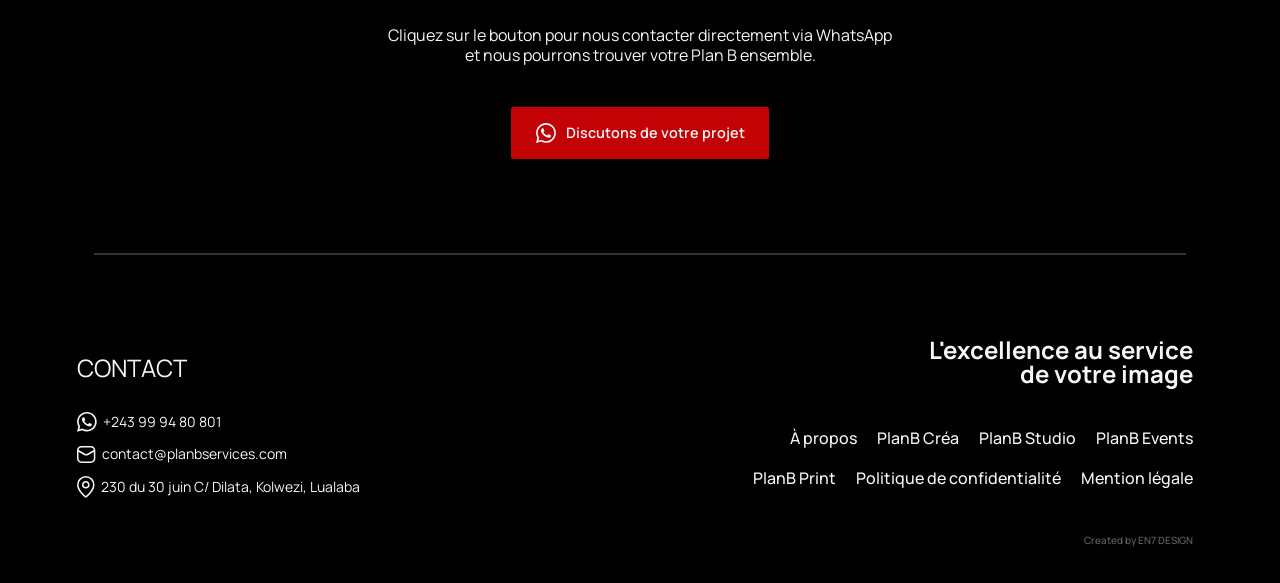
==== commit ac1de92f: "update" ====
--- a/index.html
+++ b/index.html
@@ -96,7 +96,10 @@
                 loading="lazy" data-w-id="e7c700ce-c413-b116-5d73-590a973cc11f" alt="" class="icon-burger" /><img
                 src="images/Icon-X.svg"
                 loading="lazy" data-w-id="4d67cb08-0c74-71ad-fd3b-d92de8c2fee2" alt="" class="icon-x" />
-            <div class="nav_linkgrp"><a href="folio.html?service=crea" class="nav_link w-inline-block">
+            <div class="nav_linkgrp">
+                <a href="about.html" class="nav_link w-inline-block">
+                    <p class="nav_link-p">À propos</p>
+                </a><a href="folio.html?service=crea" class="nav_link w-inline-block">
                     <p class="nav_link-p">PlanB créa</p>
                 </a><a href="folio.html?service=studio" class="nav_link w-inline-block">
                     <p class="nav_link-p">PlanB studio</p>
@@ -107,7 +110,10 @@
                 </a></div>
         </div>
         <div data-w-id="c74a42cc-16de-cc41-8b6f-91c18eae8322" class="nav_link-mobile">
-            <div class="nav_linkgrp-mobile"><a href="folio.html?service=crea" class="nav_link w-inline-block">
+            <div class="nav_linkgrp-mobile">
+                <a href="about.html" class="nav_link w-inline-block">
+                    <p class="nav_link-p">À propos</p>
+                </a><a href="folio.html?service=crea" class="nav_link w-inline-block">
                     <p class="nav_link-p">PlanB créa</p>
                 </a><a href="folio.html?service=studio" class="nav_link w-inline-block">
                     <p class="nav_link-p">PlanB studio</p>
@@ -128,7 +134,10 @@
                 loading="lazy" alt="" class="icon-burger" /><img
                 src="images/Icon-X.svg"
                 loading="lazy" data-w-id="a3615e4f-4cca-b094-3f94-c602d8b2dfd8" alt="" class="icon-x" />
-            <div class="nav_linkgrp"><a href="folio.html?service=crea" class="nav_link w-inline-block">
+            <div class="nav_linkgrp">
+                <a href="about.html" class="nav_link w-inline-block">
+                    <p class="nav_link-p">À propos</p>
+                </a><a href="folio.html?service=crea" class="nav_link w-inline-block">
                     <p class="nav_link-p">PlanB créa</p>
                 </a><a href="folio.html?service=studio" class="nav_link w-inline-block">
                     <p class="nav_link-p">PlanB studio</p>
@@ -139,7 +148,10 @@
                 </a></div>
         </div>
         <div data-w-id="a3615e4f-4cca-b094-3f94-c602d8b2dfe6" class="nav_link-mobile">
-            <div class="nav_linkgrp-mobile"><a href="folio.html?service=crea" class="nav_link w-inline-block">
+            <div class="nav_linkgrp-mobile">
+                <a href="about.html" class="nav_link w-inline-block">
+                    <p class="nav_link-p">À propos</p>
+                </a><a href="folio.html?service=crea" class="nav_link w-inline-block">
                     <p class="nav_link-p">PlanB créa</p>
                 </a><a href="folio.html?service=studio" class="nav_link w-inline-block">
                     <p class="nav_link-p">PlanB studio</p>
@@ -428,7 +440,10 @@
             </div>
             <div class="footer_right">
                 <p class="footer_right-p1">L&#x27;excellence au service de votre image</p>
-                <div class="footer_right-linkgrp"><a href="folio.html?service=crea" class="nav_link w-inline-block">
+                <div class="footer_right-linkgrp">
+                    <a href="about.html" class="nav_link w-inline-block">
+                        <p class="nav_link-p is-footer">À propos</p>
+                    </a><a href="folio.html?service=crea" class="nav_link w-inline-block">
                         <p class="nav_link-p is-footer">PlanB Créa</p>
                     </a><a href="folio.html?service=studio" class="nav_link w-inline-block">
                         <p class="nav_link-p is-footer">PlanB Studio</p>
--- a/css/main.css
+++ b/css/main.css
@@ -2908,6 +2908,7 @@
   height: 278px;
   transition: transform .2s;
   display: flex;
+  padding-bottom: 10px;
 }
 
 .folio_card:hover {
@@ -2954,6 +2955,59 @@
   font-weight: 700;
   line-height: 1.2;
 }
+/* ....................................................... */
+/* About page */
+.AboutContainer{
+  width: 100%;
+  padding: 100px 0px;
+  color: var(--white--01);
+}
+.AboutIcon{
+  width: clamp(120px, 53.3333px + 18.5185vw, 320px);
+}
+.AboutContainer .Wrapper{
+  display: flex;
+  flex-direction: column;
+  align-items: center;
+  gap: clamp(44px, 27.3333px + 4.6296vw, 94px);
+}
+.AboutContainer .Content{
+  display: flex;
+  flex-direction: column;
+  gap: 66px;
+  align-items: center;
+  width: 80%;
+  max-width: 644px;
+}
+.AboutContainer .Bloc1, .Bloc2{
+  display: flex;
+  flex-direction: column;
+  align-items: center;
+  gap: 42px;
+}
+.AboutContainer h2 {
+  text-align: center;
+  letter-spacing: -4px;
+  color: var(--white--01);
+  margin-top: 0;
+  margin-bottom: 0;
+  font-family: Bricolage Grotesque, sans-serif;
+  font-size: clamp(1.44rem, 1.0033rem + 1.9407vw, 2.75rem);
+  font-weight: 500;
+  line-height: 82%;
+  letter-spacing: -8%;
+}
+.AboutContainer p{
+  font-family: Manrope, sans-serif;
+  font-size: clamp(0.875rem, 0.8214rem + 0.2679vw, 1rem);
+  letter-spacing: 1%;
+}
+  
+  
+
+
+
+/* ....................................................... */
 
 @media screen and (max-width: 991px) {
   .nav_linkgrp {
@@ -3707,3 +3761,11 @@
 @keyframes folio-spin {
   to { transform: rotate(360deg); }
 }
+
+.ServicesProposed{
+  color: var(--white--01);
+}
+.ServicesProposed .ServicesList{
+  font-size: 1rem;
+  line-height: 30px;
+}
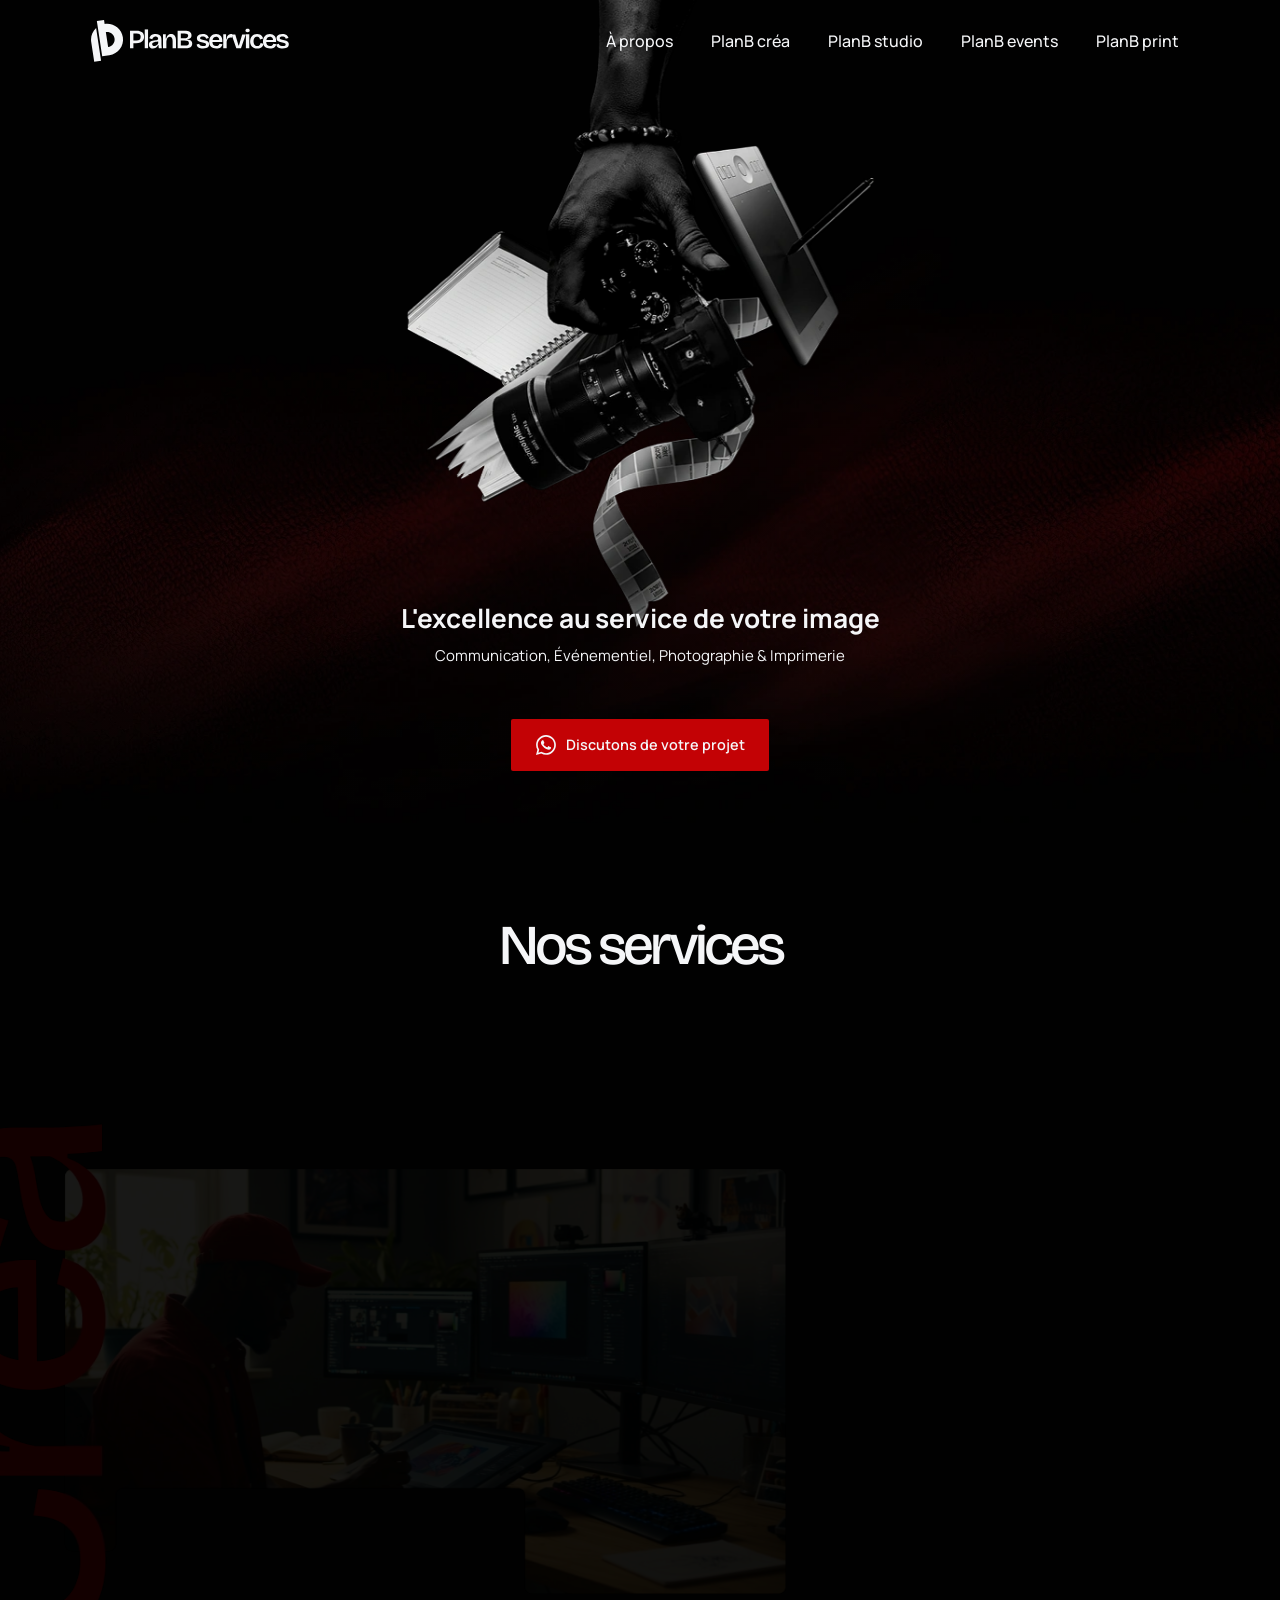
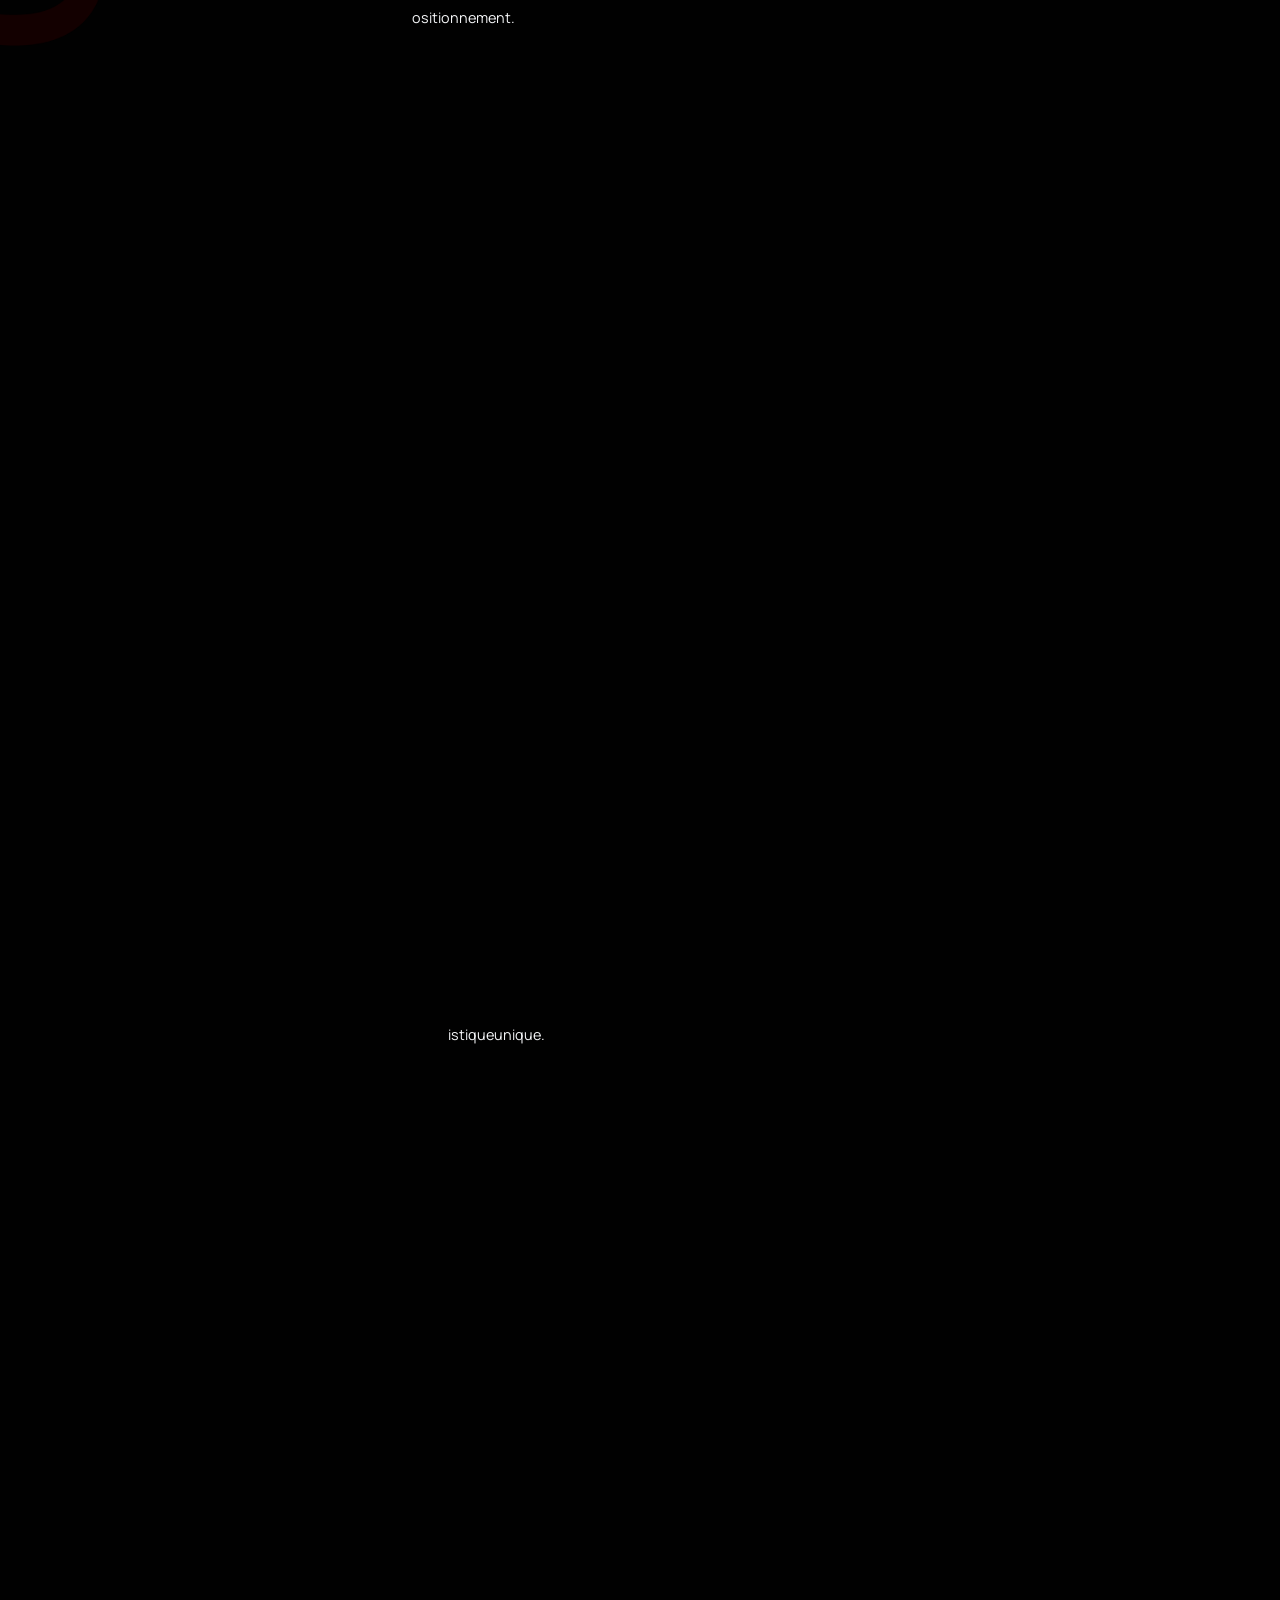
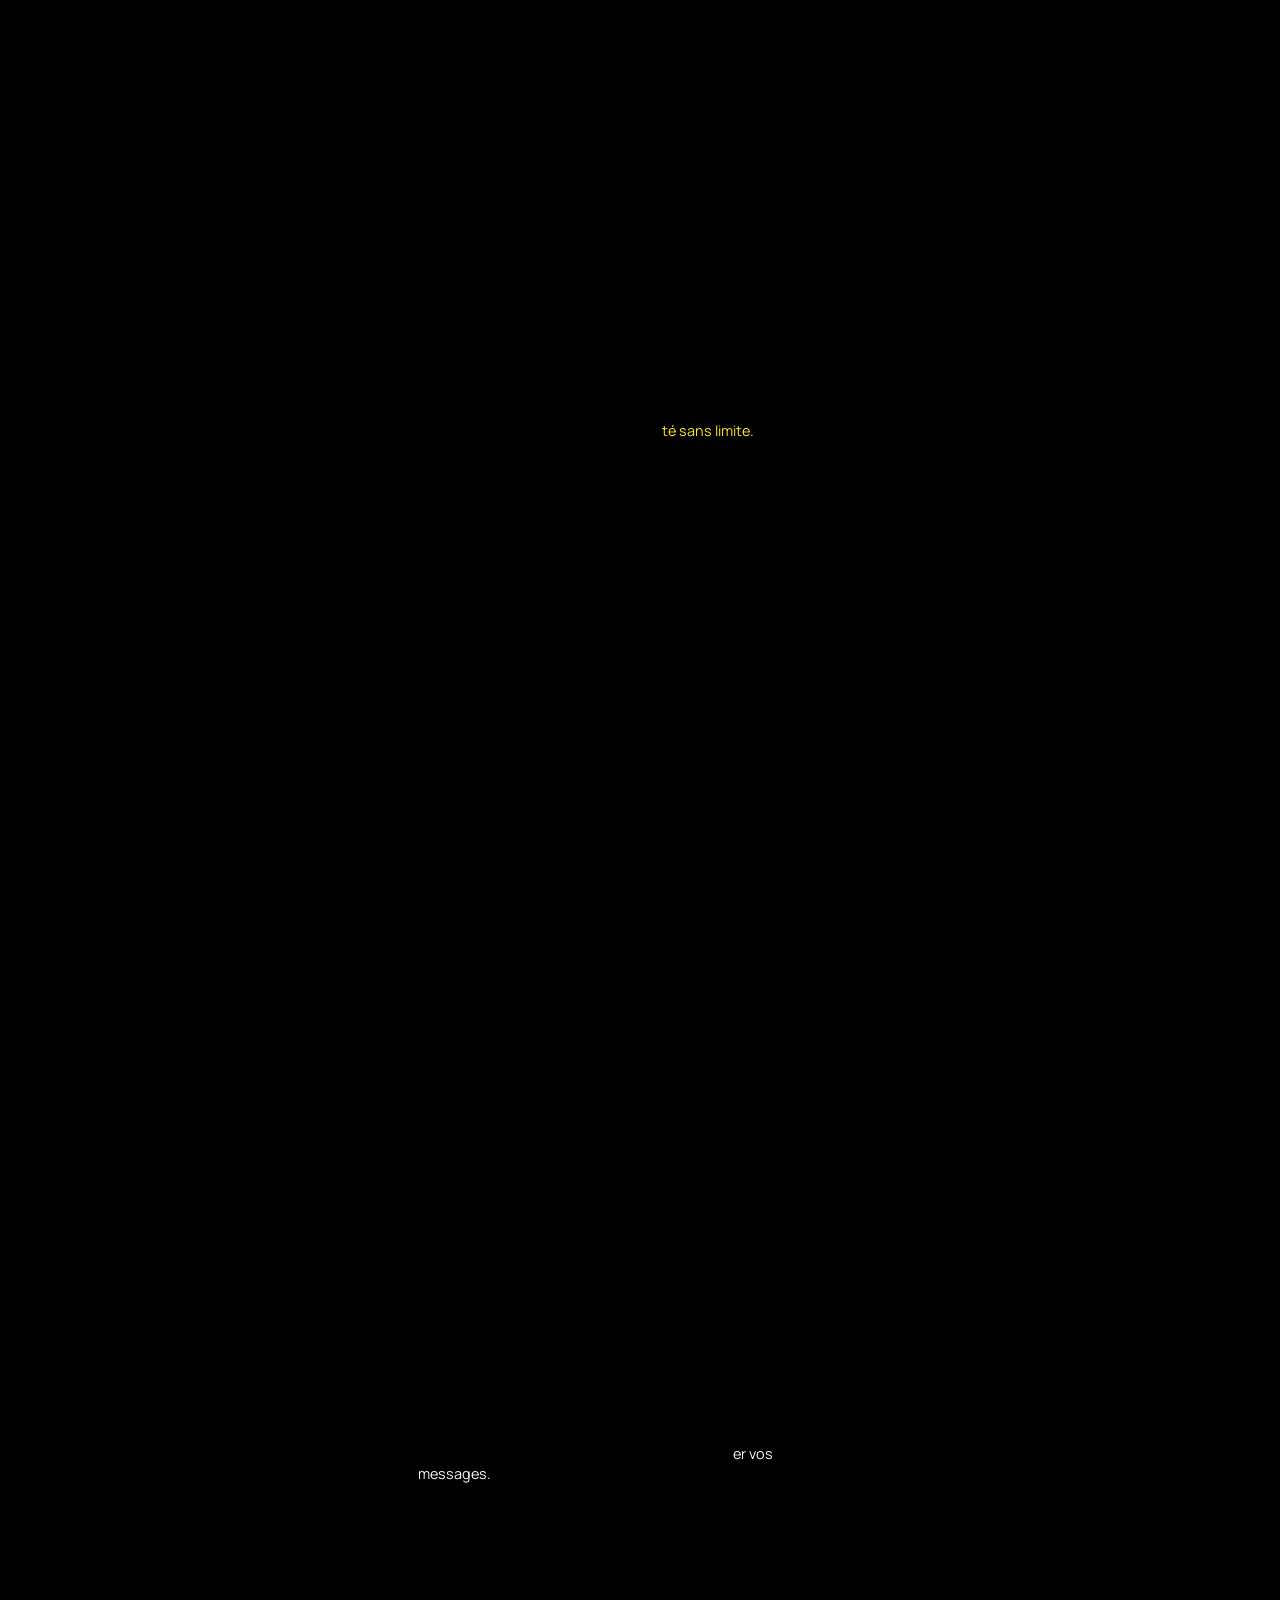
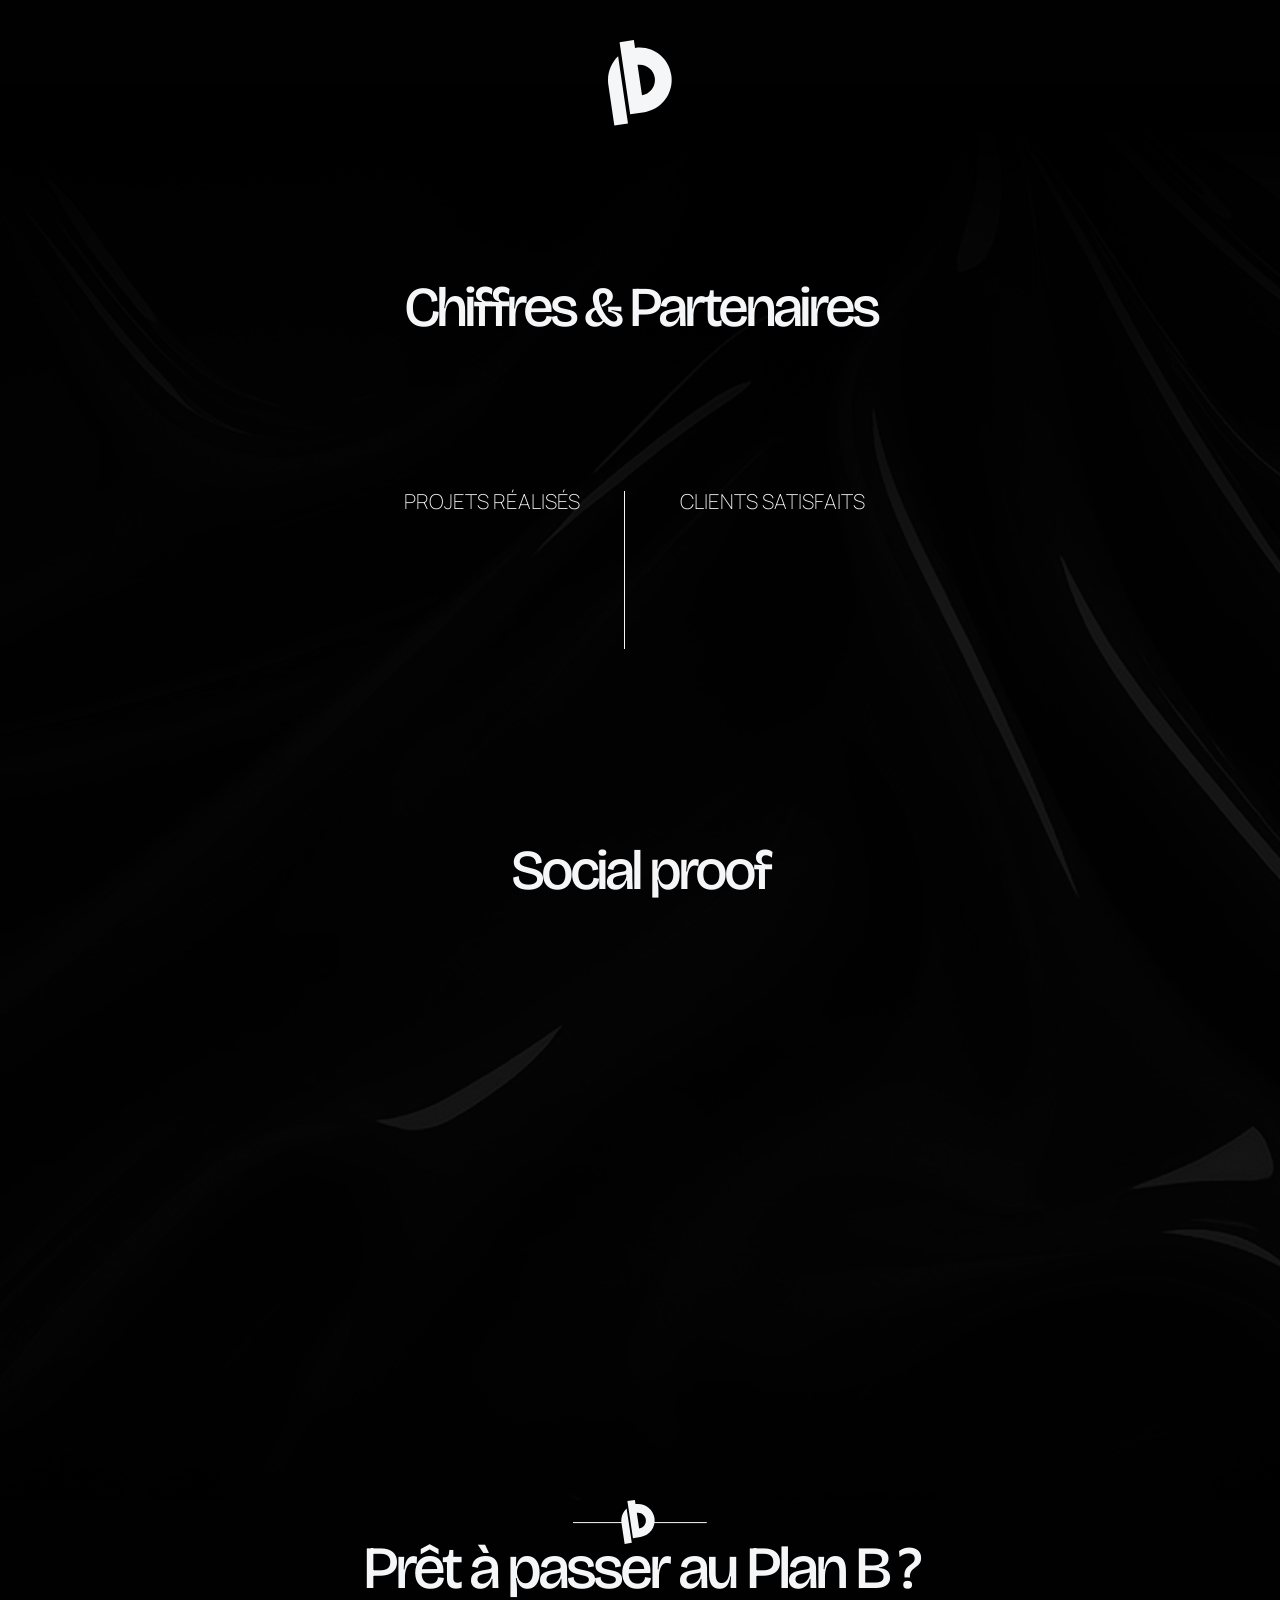
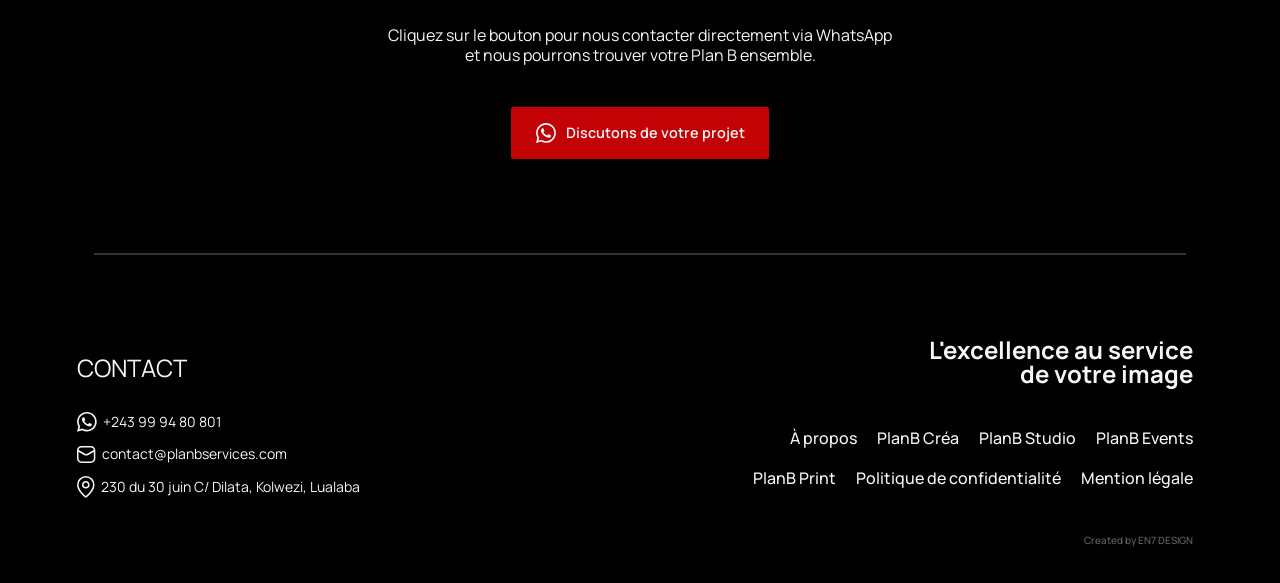
==== commit 28171432: "update" ====
--- a/index.html
+++ b/index.html
@@ -87,45 +87,7 @@
 </head>
 
 <body class="body">
-    <!-- Navigation -->
-    <div class="navbar navbg">
-        <div class="nav_container"><a href="/" aria-current="page" class="w-inline-block w--current"><img
-                    src="images/Logo.svg"
-                    loading="eager" alt="Logo PlanB services" class="nav_logo" /></a><img
-                src="images/Icon-Burger.svg"
-                loading="lazy" data-w-id="e7c700ce-c413-b116-5d73-590a973cc11f" alt="" class="icon-burger" /><img
-                src="images/Icon-X.svg"
-                loading="lazy" data-w-id="4d67cb08-0c74-71ad-fd3b-d92de8c2fee2" alt="" class="icon-x" />
-            <div class="nav_linkgrp">
-                <a href="about.html" class="nav_link w-inline-block">
-                    <p class="nav_link-p">À propos</p>
-                </a><a href="folio.html?service=crea" class="nav_link w-inline-block">
-                    <p class="nav_link-p">PlanB créa</p>
-                </a><a href="folio.html?service=studio" class="nav_link w-inline-block">
-                    <p class="nav_link-p">PlanB studio</p>
-                </a><a href="folio.html?service=events" class="nav_link w-inline-block">
-                    <p class="nav_link-p">PlanB events</p>
-                </a><a href="folio.html?service=print" class="nav_link w-inline-block">
-                    <p class="nav_link-p">PlanB print</p>
-                </a></div>
-        </div>
-        <div data-w-id="c74a42cc-16de-cc41-8b6f-91c18eae8322" class="nav_link-mobile">
-            <div class="nav_linkgrp-mobile">
-                <a href="about.html" class="nav_link w-inline-block">
-                    <p class="nav_link-p">À propos</p>
-                </a><a href="folio.html?service=crea" class="nav_link w-inline-block">
-                    <p class="nav_link-p">PlanB créa</p>
-                </a><a href="folio.html?service=studio" class="nav_link w-inline-block">
-                    <p class="nav_link-p">PlanB studio</p>
-                </a><a href="folio.html?service=events" class="nav_link w-inline-block">
-                    <p class="nav_link-p">PlanB events</p>
-                </a><a href="folio.html?service=print" class="nav_link w-inline-block">
-                    <p class="nav_link-p">PlanB print</p>
-                </a></div><img
-                src="images/Icon.svg"
-                loading="lazy" alt="" />
-        </div>
-    </div>
+
     <div class="navbar">
         <div class="nav_container"><a href="/" aria-current="page" class="w-inline-block w--current"><img
                     src="images/Logo.svg"
--- a/css/main.css
+++ b/css/main.css
@@ -2065,14 +2065,17 @@
   z-index: 100;
   width: 100%;
   padding-top: 10px;
-  transition: all .3s;
+  padding-bottom: 10px;
+  background-color: #0000;
+  -webkit-backdrop-filter: blur(0px);
+  backdrop-filter: blur(0px);
+  transition: background-color 0.5s ease, backdrop-filter 0.5s ease, -webkit-backdrop-filter 0.5s ease;
   position: fixed;
   inset: 0% 0% auto;
 }
 
-.navbar.navbg {
+.navbar.is-scrolled {
   background-color: var(--secondary--76);
-  opacity: 0;
   -webkit-backdrop-filter: blur(17px);
   backdrop-filter: blur(17px);
 }
